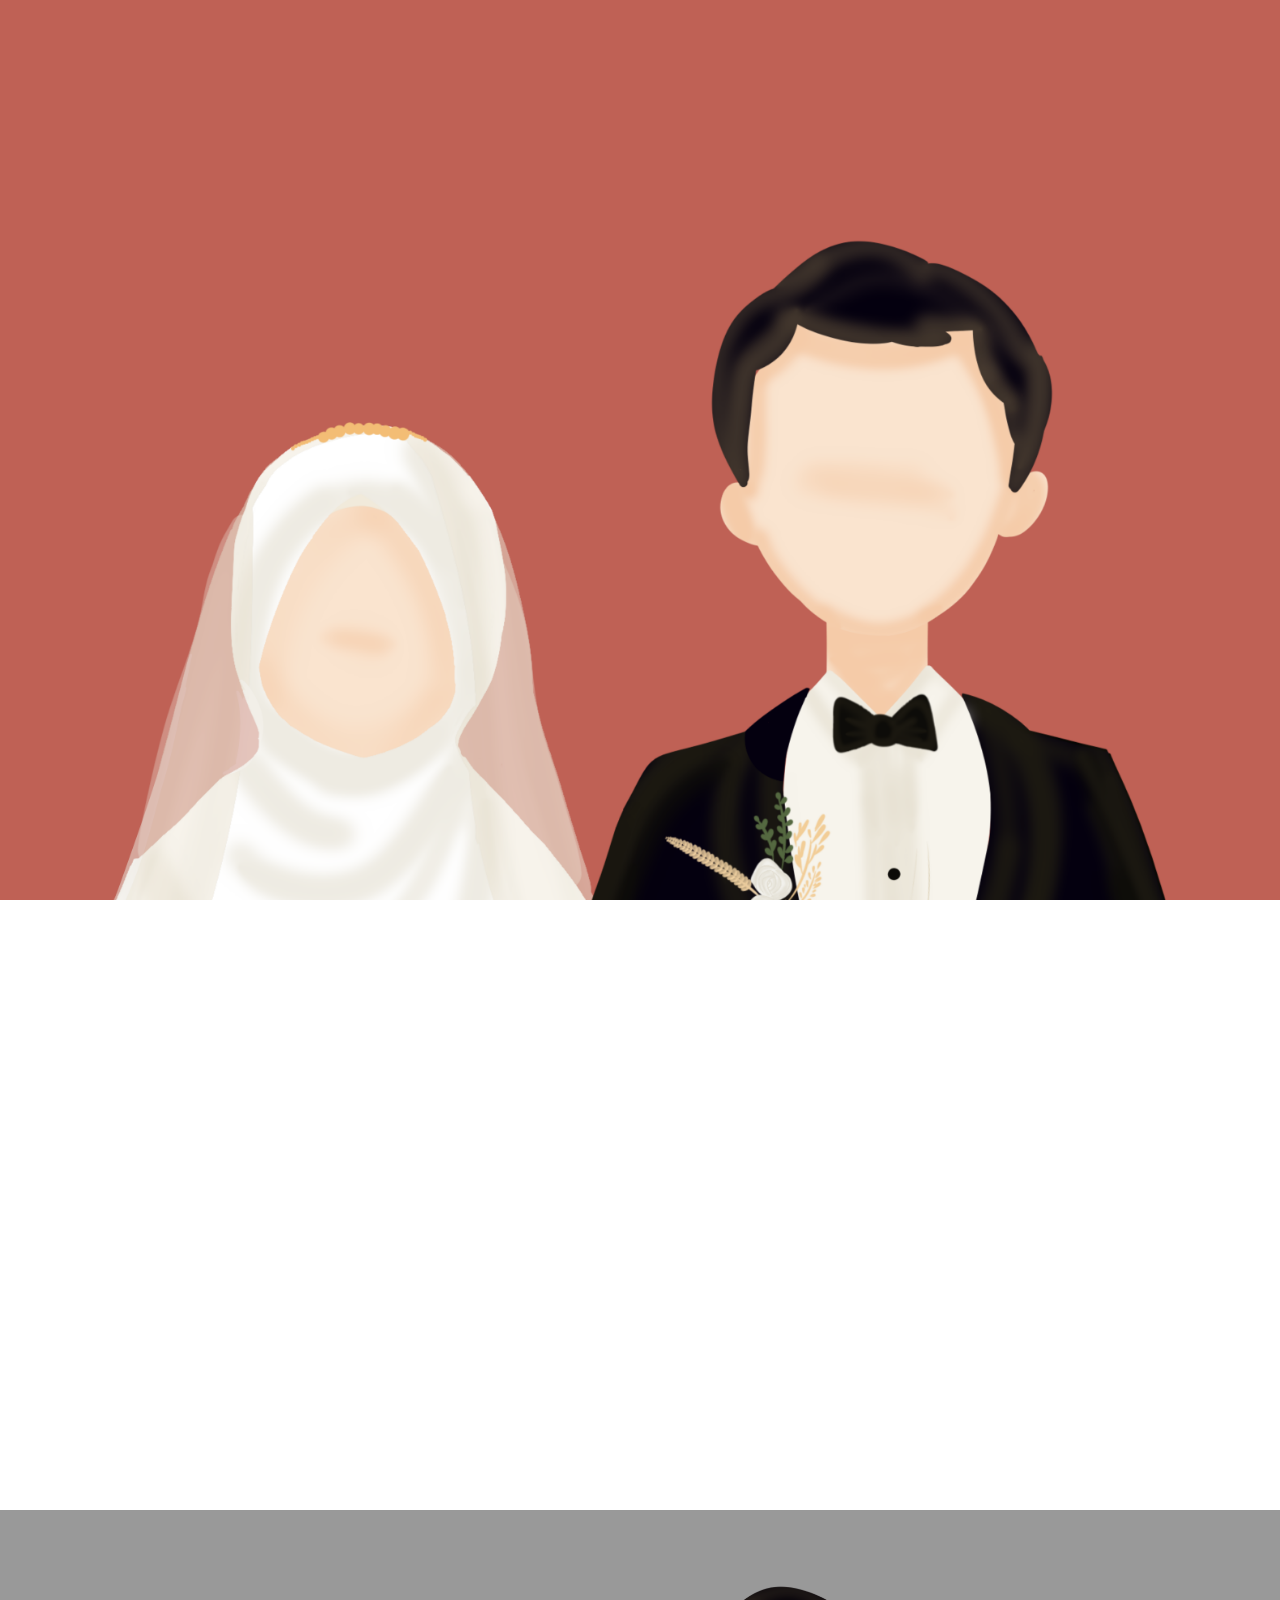
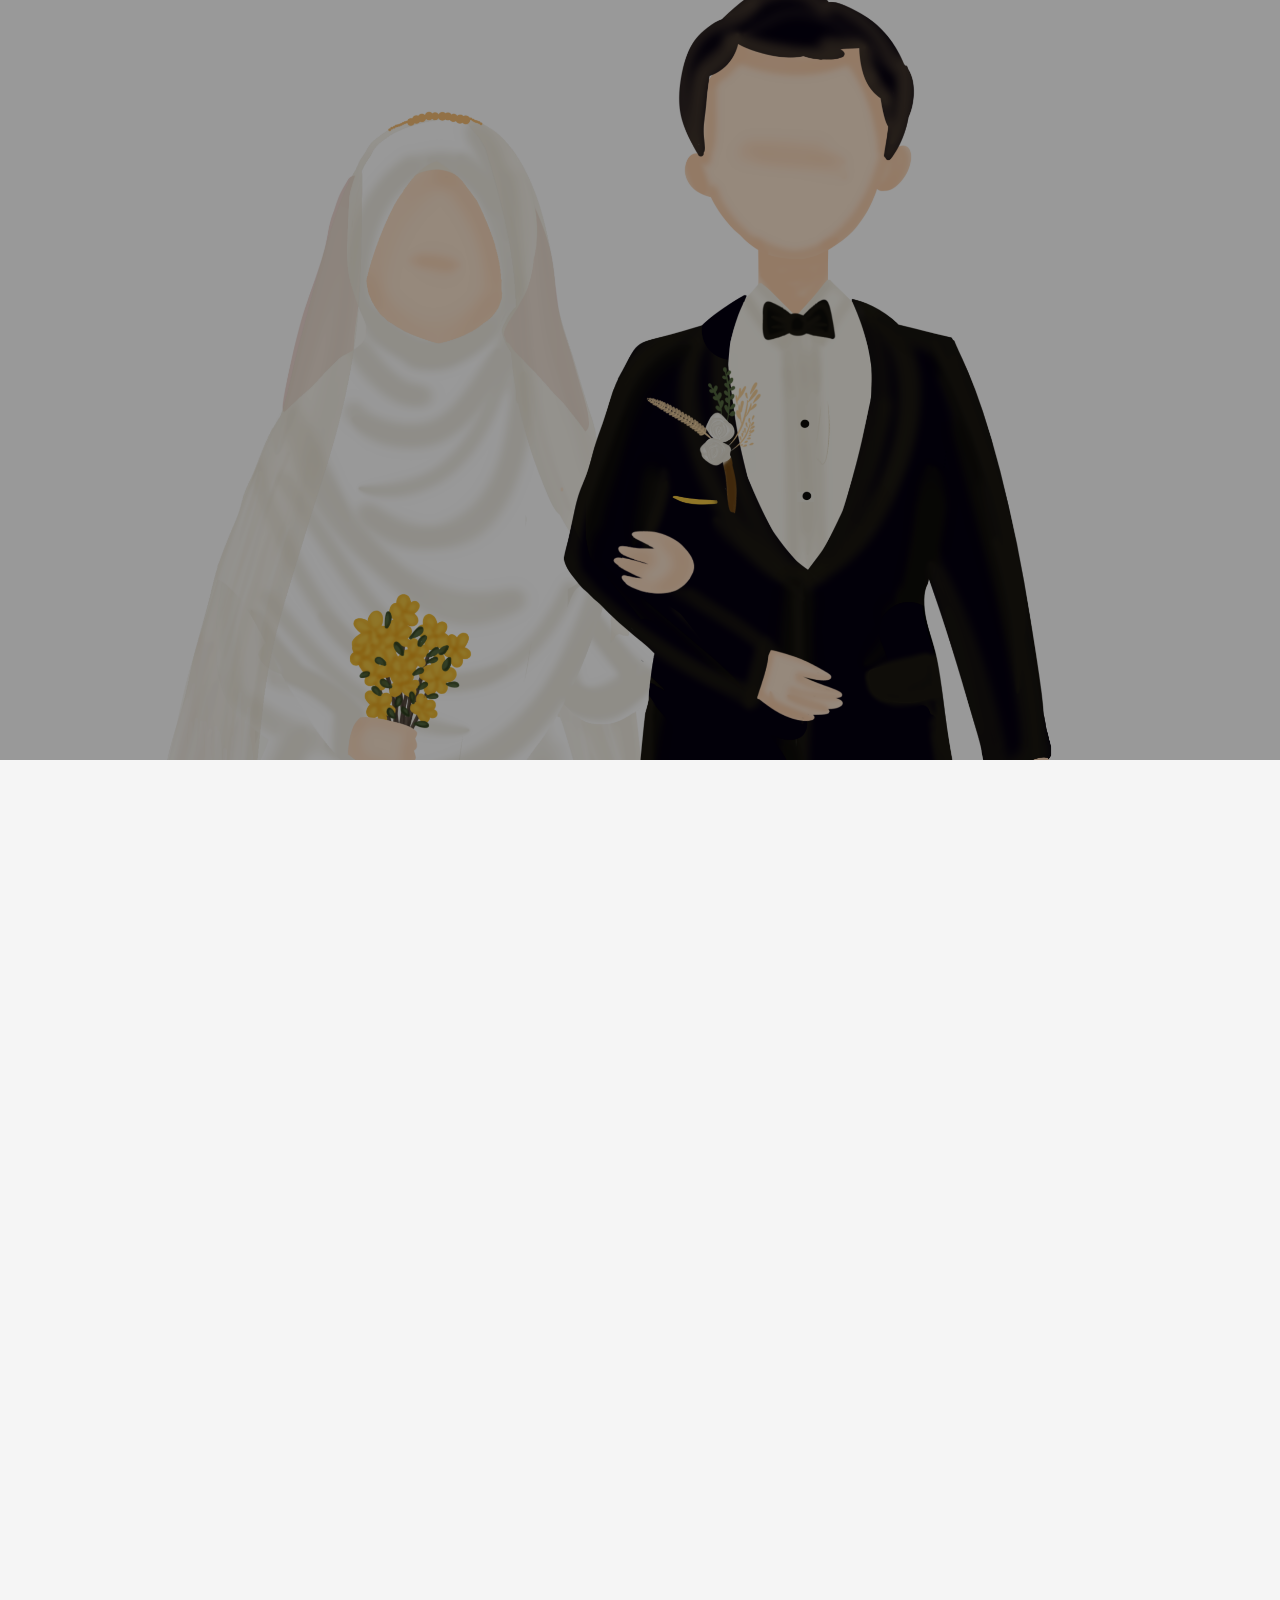
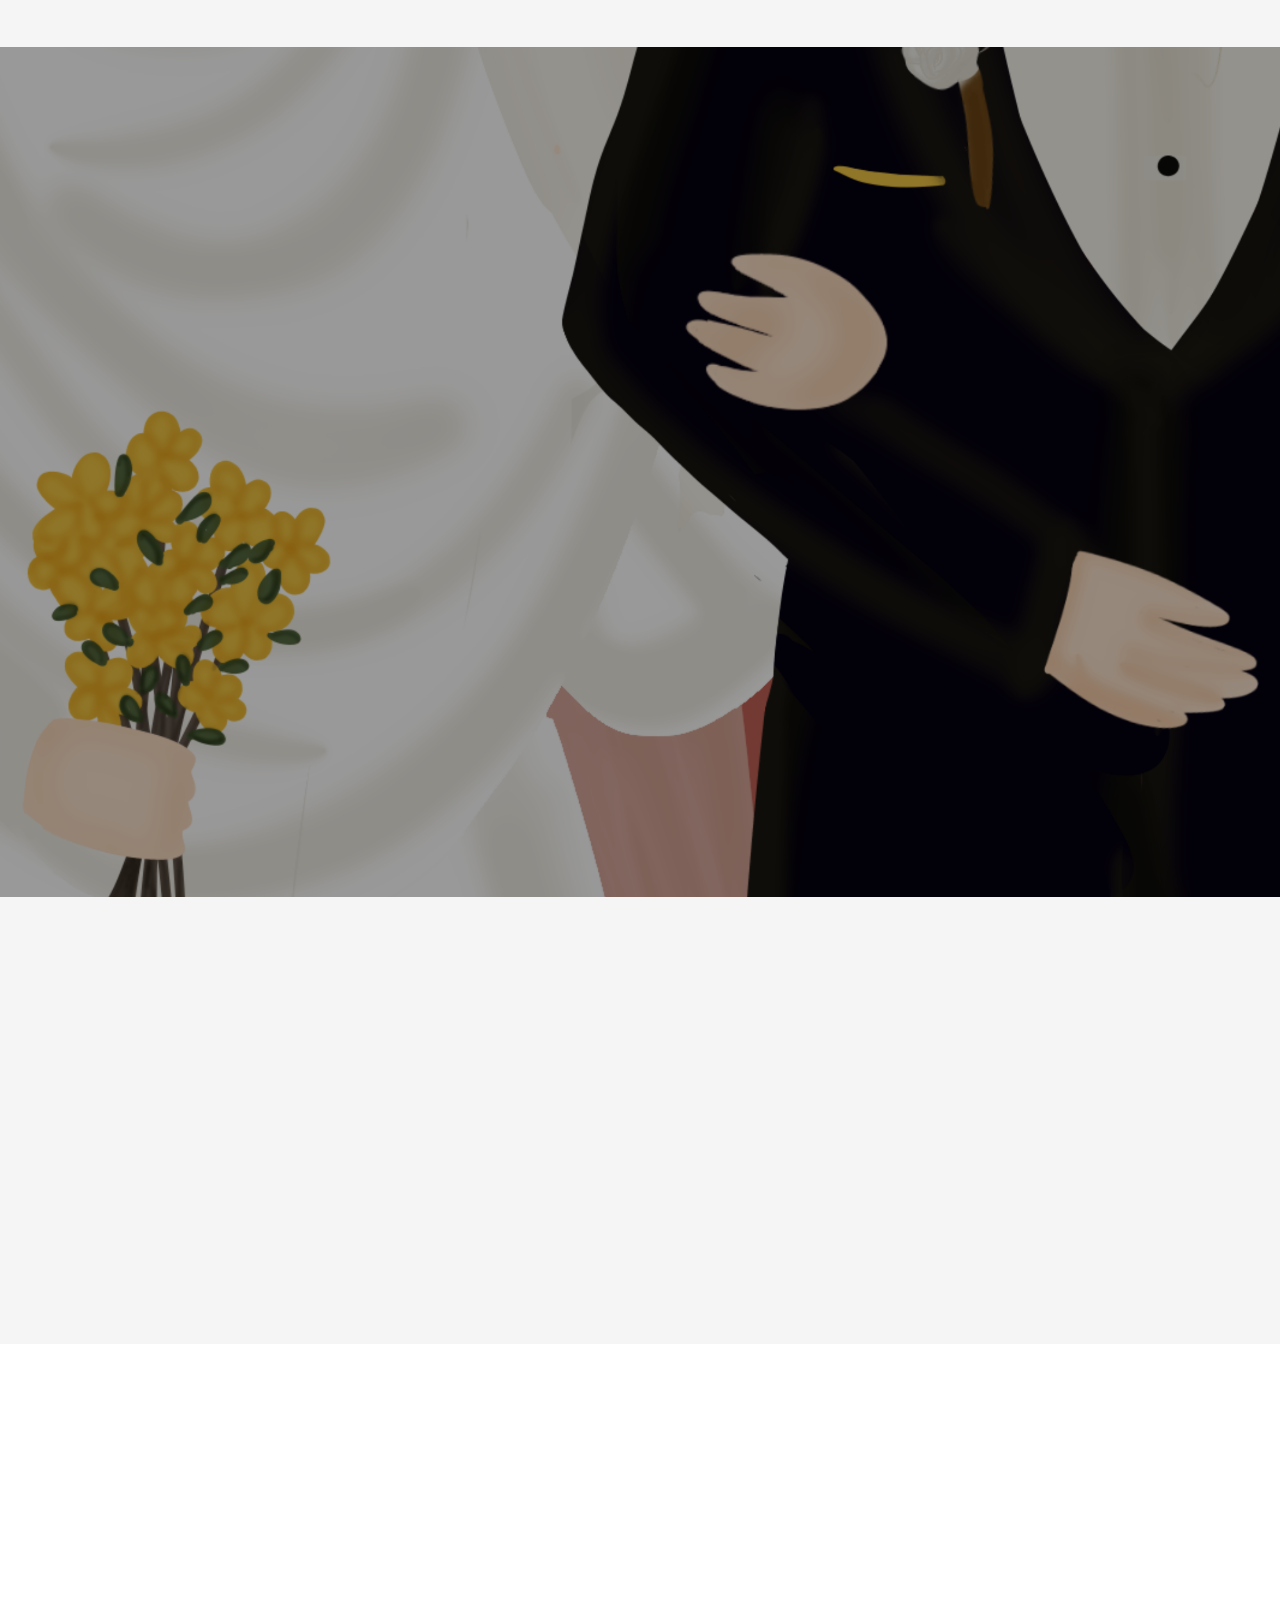
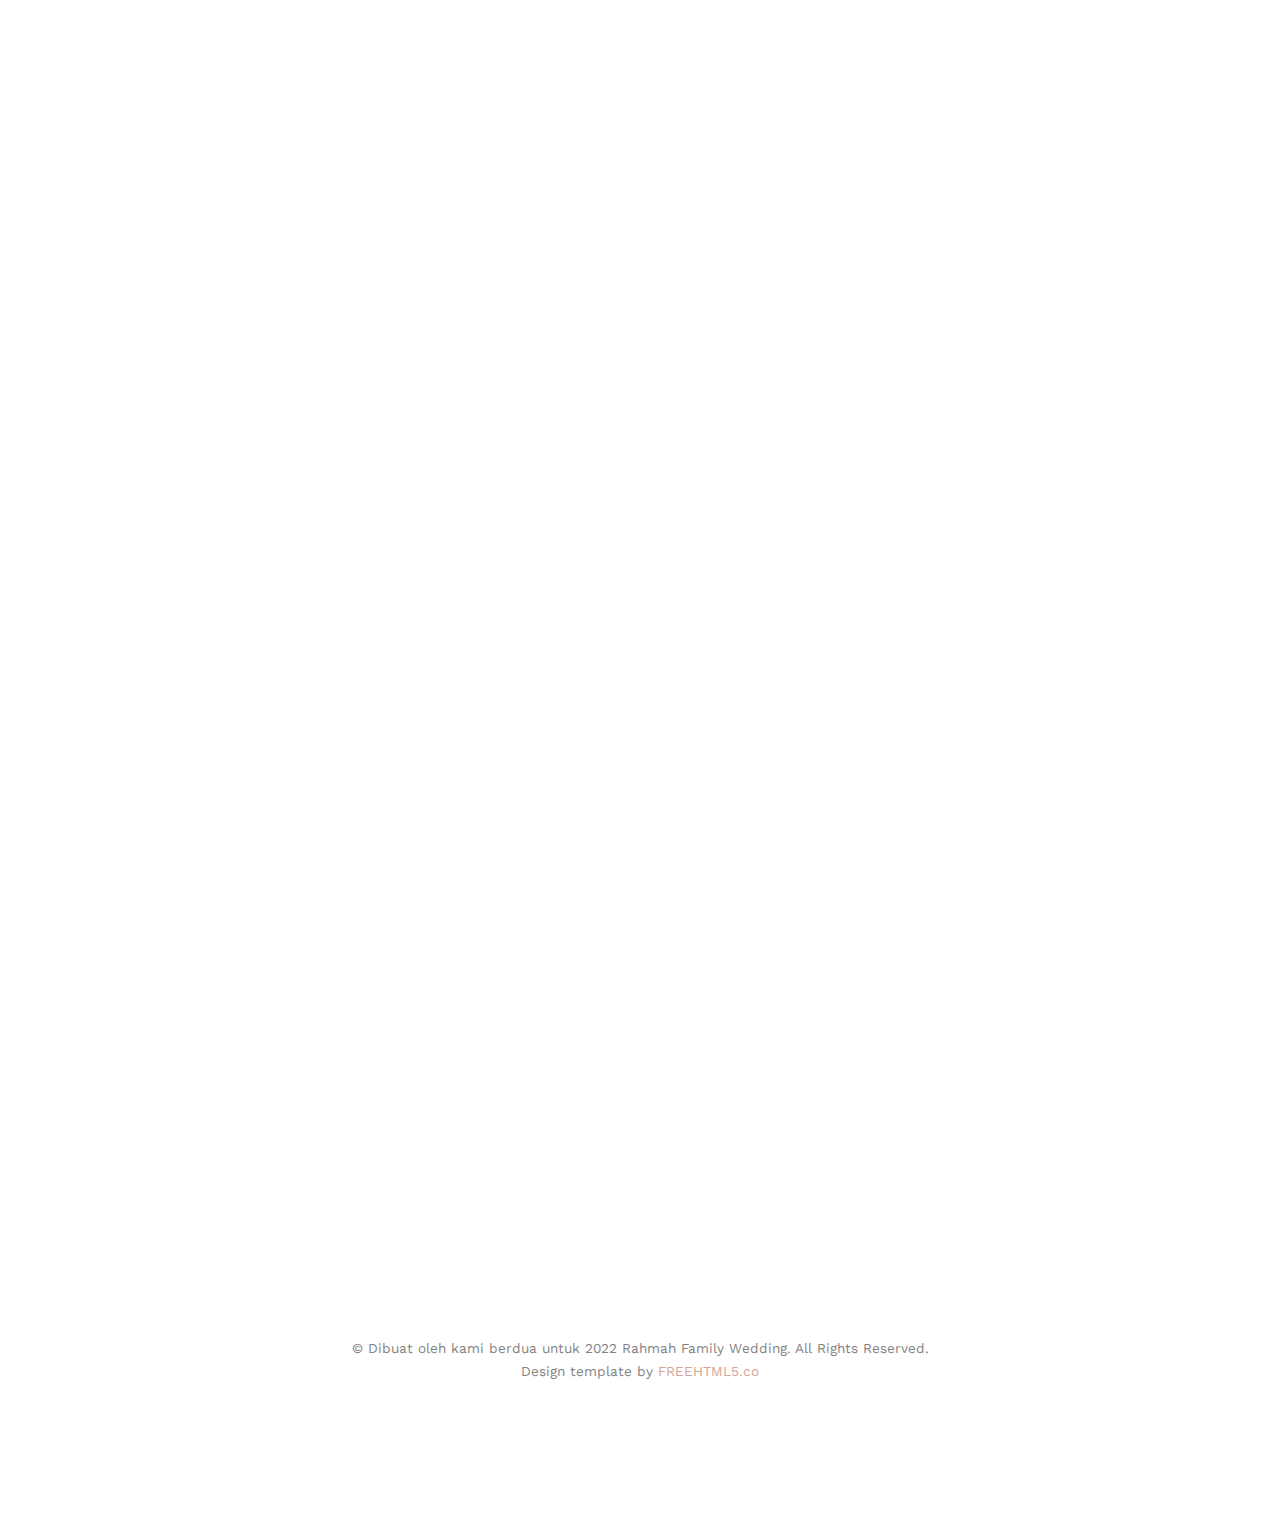
==== index.html @ 57aad795 "kreasi atika" ====
<!DOCTYPE html>
<!--[if lt IE 7]>      <html class="no-js lt-ie9 lt-ie8 lt-ie7"> <![endif]-->
<!--[if IE 7]>         <html class="no-js lt-ie9 lt-ie8"> <![endif]-->
<!--[if IE 8]>         <html class="no-js lt-ie9"> <![endif]-->
<!--[if gt IE 8]><!--> <html class="no-js"> <!--<![endif]-->
	<head>
		<meta charset="utf-8">
		<meta http-equiv="X-UA-Compatible" content="IE=edge">
		<title>The Rahmah Wedding - Atika 💖 Yoga</title>
		<meta name="viewport" content="width=device-width, initial-scale=1">
		<meta name="description" content="The wedding of Atika Rahmawati Yuliantoputri and Rakhmatullah Yoga Sutrisna" />
		<meta name="keywords" content="atikaryp, rakhmatullahyoga, rahmahfamily, wedding" />
		<meta name="author" content="rakhmatullahyoga" />

		<!-- 
		//////////////////////////////////////////////////////

		FREE HTML5 TEMPLATE 
		DESIGNED & DEVELOPED by FREEHTML5.CO
			
		Website: 		http://freehtml5.co/
		Email: 			info@freehtml5.co
		Twitter: 		http://twitter.com/fh5co
		Facebook: 		https://www.facebook.com/fh5co

		//////////////////////////////////////////////////////
		-->

			<!-- Facebook and Twitter integration -->
		<meta property="og:title" content=""/>
		<meta property="og:image" content=""/>
		<meta property="og:url" content=""/>
		<meta property="og:site_name" content=""/>
		<meta property="og:description" content=""/>
		<meta name="twitter:title" content="" />
		<meta name="twitter:image" content="" />
		<meta name="twitter:url" content="" />
		<meta name="twitter:card" content="" />

		<link href='https://fonts.googleapis.com/css?family=Work+Sans:400,300,600,400italic,700' rel='stylesheet' type='text/css'>
		<link href="https://fonts.googleapis.com/css?family=Source+Serif+Pro:ital,wght@1,300&display=swap" rel="stylesheet">
		
		<!-- Animate.css -->
		<link rel="stylesheet" href="css/animate.css">
		<!-- Icomoon Icon Fonts-->
		<link rel="stylesheet" href="css/icomoon.css">
		<!-- Bootstrap  -->
		<link rel="stylesheet" href="css/bootstrap.css">

		<!-- Magnific Popup -->
		<link rel="stylesheet" href="css/magnific-popup.css">

		<!-- Owl Carousel  -->
		<link rel="stylesheet" href="css/owl.carousel.min.css">
		<link rel="stylesheet" href="css/owl.theme.default.min.css">

		<!-- Theme style  -->
		<link rel="stylesheet" href="css/style.css">

		<!-- Modernizr JS -->
		<script src="js/modernizr-2.6.2.min.js"></script>
		<!-- FOR IE9 below -->
		<!--[if lt IE 9]>
		<script src="js/respond.min.js"></script>
		<![endif]-->

	</head>
	<body>
		
		<div class="fh5co-loader"></div>
		
		<div id="page">

		<header id="fh5co-header" class="fh5co-cover" role="banner" style="background-image:url(images/img_couple_circle.png);" data-stellar-background-ratio="0.5">
			<!--<div class="overlay"></div>-->
			<div class="container">
				<div class="row">
					<div class="col-md-8 col-md-offset-2 text-center">
						<div class="display-t">
							<div class="display-tc animate-box" data-animate-effect="fadeIn">
								<h1>Atika &amp; Yoga</h1>
								<div id="countdown" class="simply-countdown simply-countdown-one">
									<h2>Rahmah Family Wedding</h2>
									<p><a href="https://calendar.google.com/event?action=TEMPLATE&tmeid=MnFpZWdlN2E2cnZwaTBjc29tNWFkZ2JjbTggZzU3dnY3a2lxNWN0ZzlpYjF2cjluY2l0MGNAZw&tmsrc=g57vv7kiq5ctg9ib1vr9ncit0c%40group.calendar.google.com" class="btn btn-default btn-sm" target="_blank">Simpan tanggalnya</a></p>
								</div>
								<div id="livestream" class="row animate-box" style="display: none;">
									<!--<h2>Rahmah Family Wedding</h2>-->
									<div class="video-container">
										<iframe src="https://www.youtube.com/embed/JjFeJ608VKc" style="border:0" frameborder="0" allow="accelerometer; autoplay; clipboard-write; encrypted-media; gyroscope; picture-in-picture" allowfullscreen></iframe>
									</div>
								</div>
							</div>
						</div>
					</div>
				</div>
			</div>
		</header>

		<div id="fh5co-couple">
			<div class="container">
				<div class="row">
					<div class="col-md-8 col-md-offset-2 text-center fh5co-heading animate-box">
						<h2>Hi, Assalamualaikum!</h2>
						<h3>28 Mei 2022, Bandung, Indonesia</h3>
						<p>Kami mengundangmu untuk ikut mendoakan dan merayakan pernikahan kami</p>
					</div>
				</div>
				<div class="couple-wrap animate-box">
					<div class="couple-half">
						<div class="bride">
							<img src="images/img_bride_white_edit.png" alt="groom" class="img-responsive">
						</div>
						<div class="desc-bride">
							<h3><b>Atika</b> Rahmawati Yuliantoputri</h3>
							<p>Putri pertama dari Bapak Ujang Krisno Yulianto & Ibu Ayu Wigati Mustikasari</p>
						</div>
					</div>
					<p class="heart text-center"><i class="icon-heart2"></i></p>
					<div class="couple-half">
						<div class="groom">
							<img src="images/img_groom_white_edit3.png" alt="groom" class="img-responsive">
						</div>
						<div class="desc-groom">
							<h3>Rakhmatullah <b>Yoga</b> Sutrisna</h3>
							<p>Putra pertama dari Bapak Burhanuddin Iman Sutrisno & (Almh.) Ibu Trisnowati</p>
						</div>
					</div>
				</div>
			</div>
		</div>

		<div id="fh5co-event" class="fh5co-bg" style="background-image:url(images/img_couple_white_edit.png);">
			<div class="overlay"></div>
			<div class="container">
				<div class="row">
					<div class="col-md-8 col-md-offset-2 text-center fh5co-heading animate-box">
						<span></span>
						<h2>Rangkaian Acara Pernikahan</h2>
					</div>
				</div>
				<div class="row">
					<div class="display-t">
						<div class="display-tc">
							<div class="col-md-10 col-md-offset-1">
								<div class="col-md-6 col-sm-6 text-center">
									<div class="event-wrap animate-box">
										<h3>Akad Nikah</h3>
										<div class="event-col">
											<i class="icon-clock"></i>
											<span>07.00 - 09.00</span>
											<!--<span>09.00</span>-->
										</div>
										<div class="event-col">
											<i class="icon-calendar"></i>
											<span>Sabtu, 28 Mei 2022</span>
											<!--<span>November, 2016</span>-->
										</div>
									</div>
								</div>
								<div class="col-md-6 col-sm-6 text-center">
									<div class="event-wrap animate-box">
										<h3>Resepsi</h3>
										<div class="event-col">
											<i class="icon-clock"></i>
											<span>Sesi I:</span> 
											<span>10.30 - 12.00</span>
											<span>Tamu dari mempelai</span>
										</div>
										<div class="event-col">
											<i class="icon-clock"></i>
											<span>Sesi II:</span> 
											<span>12:00 - 13.30</span>
											<span>Tamu dari orang tua mempelai</span>
										</div>
									</div>
								</div>
							</div>
						</div>
					</div>
				</div>
			</div>
		</div>

		<div id="fh5co-venue" class="fh5co-section-gray">
			<div class="overlay"></div>
			<div class="container">
				<div class="row animate-box">
					<div class="col-md-8 col-md-offset-2 text-center fh5co-heading">
						<h2>Lokasi Acara Pernikahan</h2>
					</div>
				</div>
				<div class="row animate-box">
					<div class="col-md-10 col-md-offset-1">
						<!--Google map-->
						<div id="map-container-google-1" class="z-depth-1-half map-container" style="height: 500px">
							<iframe src="https://www.google.com/maps/embed?pb=!1m18!1m12!1m3!1d3960.6007679933327!2d107.6049008153573!3d-6.93822486984784!2m3!1f0!2f0!3f0!3m2!1i1024!2i768!4f13.1!3m3!1m2!1s0x2e68e90728b0f979%3A0xc685a226b5a85238!2sINTIvenue%20Wedding%20Bandung!5e0!3m2!1sen!2sid!4v1644665203515!5m2!1sen!2sid" frameborder="0" style="border:0" allowfullscreen></iframe>
						</div>
						<!--Google Maps-->
					</div>
				</div>
			</div>
		</div>

		<div id="fh5co-confirm" class="fh5co-bg" style="background-image:url(images/img_couple_color_square_edit2.png);">
			<div class="overlay"></div>
			<div class="container" id="formContainer">
				<div class="row animate-box">
					<div class="col-md-8 col-md-offset-2 text-center fh5co-heading">
						<h2>Daftar Hadir</h2>
						<p>Mohon mengisi form kehadiran ini untuk membantu kami melakukan pendataan</p>
					</div>
				</div>
				<div class="row animate-box">
					<div class="col-md-10 col-md-offset-1">
						<form action="https://script.google.com/macros/s/AKfycbwk_sGqSLZJem_CExPyUI_4LSpCM4FgbHNd1uBpt2esRhAZUwJ5meaYLECYBmg61mQoqQ/exec" method="post" class="form-inline" id="rsvp">
							<div class="form-group">
								<label for="name" class="sr-only">Nama</label>
								<input name="name" class="form-control" id="name" placeholder="Name" maxlength="25" required>
							</div>
							<div class="form-group">
								<label for="email" class="sr-only">Alamat Email</label>
								<input name="email" class="form-control" id="email" placeholder="Email" required>
							</div>
							<div class="form-group">
								<select class="form-control" name="referrer" id="referrer" placeholder="Relation" required>
									<option disabled selected value>Undangan dari..</option>
									<option style=color:black; value="Atika">Pihak Atika</option>
									<option style=color:black; value="Yoga">Pihak Yoga</option>
								</select>
							</div>
							<div class="form-group">
								<label for="testimony" class="sr-only">Doa & Harapan</label>
								<textarea rows="5" name="testimony" class="form-control" id="testimony" placeholder="Testimony" style="resize: none;"></textarea>
							</div>
							<div class="form-group">
								<select class="form-control" name="attending" id="attending" placeholder="Apakah akan hadir?" required>
									<option disabled selected value>Apakah akan hadir?</option>
									<option style=color:black; value="Yes">Ya</option>
									<option style=color:black; value="No">Tidak</option>
								</select>
							</div>
							<div>
								<button type="submit" class="btn btn-default btn-block">Submit</button>
							</div>
						</form>
					</div>
				</div>
			</div>
			<div class="container" id="responseContainer" style="display: none;">
				<div class="row animate-box">
					<div class="col-md-8 col-md-offset-2 text-center fh5co-heading">
						<h2>Terima kasih telah mengisi :)</h2>
						<p>Salam hangat dari kami.</p>
					</div>
				</div>
			</div>
		</div>

		<div id="fh5co-testimonial" style="display: none;">
			<div class="container">
				<div class="row">
					<div class="row animate-box">
						<div class="col-md-8 col-md-offset-2 text-center fh5co-heading">
							<span>Doa Terbaik</span>
							<h2>Doa dari keluarga dan kerabat kami</h2>
						</div>
					</div>
					<div class="row">
						<div class="col-md-12 animate-box">
							<div class="wrap-testimony">
								<div class="owl-carousel-fullwidth" id="owl-testimony">
								</div>
							</div>
						</div>
					</div>
				</div>
			</div>
		</div>

		<div id="fh5co-gallery" class="fh5co-section-gray">
			<div class="container">
				<div class="row">
					<div class="col-md-8 col-md-offset-2 text-center fh5co-heading animate-box">
						<h2>Wishlist Kami</h2>
						<p>Kami sangat bahagia dan berterima kasih untuk menerima hadiah :)</p>
						<button class="btn btn-default btn-block collapsible">Lihat Wishlist</button>
						<div class="collapsible-content">
							<div class="row row-bottom-padded-md">
								<div class="col-md-12">
									<ul id="fh5co-gallery-list">
										<li class="one-third animate-box" data-animate-effect="fadeIn" style="background-image: url(images/qrcode-sample.png); "> 
											<a href="images/qrcode-sample.png" target="_blank">
												<div class="case-studies-summary">
													<span style=color:white>QR CODE REK BCA - ATIKA</span>
												</div>
											</a>
										</li>
										<li class="one-third animate-box" data-animate-effect="fadeIn" style="background-image: url(images/qrcode-sample.png); "> 
											<a href="images/qrcode-sample.png" target="_blank">
												<div class="case-studies-summary">
													<span style=color:white>QR CODE REK CIMB - YOGA</span>
												</div>
											</a>
										</li>
										<li class="one-third animate-box" data-animate-effect="fadeIn" style="background-image: url(images/wedding-gift.png); "> 
											<a href="myregistry.com" target="_blank">
												<div class="case-studies-summary">
													<span style=color:white>Wishlist Hadiah Pernikahan dari Atika & Yoga</span>
												</div>
											</a>
										</li>
									</ul>		
								</div>
							</div>
						</div>
					</div>
				</div>
			</div>
		</div>

		<div id="fh5co-couple-story">
			<div class="container">
				<div class="row">
					<div class="col-md-8 col-md-offset-2 text-center fh5co-heading animate-box">
						<span></span>
						<h2>Cerita Kami</h2>
						<p>Cerita pertemuan kami hingga bisa sampai titik ini.</p>
					</div>
				</div>
				<div class="row">
					<div class="col-md-12 col-md-offset-0">
						<ul class="timeline animate-box">
							<li class="animate-box">
								<div class="timeline-badge" style="background-image:url(images/labtekv.jpg);"></div>
								<div class="timeline-panel">
									<div class="timeline-heading">
										<h3 class="timeline-title">Pertama Kali Bertemu</h3>
										<span class="date">Suatu hari di tahun 2015</span>
									</div>
									<div class="timeline-body">
										<p>Atika & Yoga merupakan adik dan kakak tingkat di himpunan yang sama, yakni Himpunan Mahasiswa Informatika ITB. Atika adalah mahasiswi jurusan Sistem & Teknologi Informasi angkatan 2014 dan Yoga adalah mahasiswa Teknik Informatika angkatan 2012. Kami pertama kali bertemu di Laboratorium Dasar Labtek V ITB, dimana saat itu Yoga bertugas menjadi asisten praktikum dari mata kuliah yang diikuti oleh Atika.</p>
									</div>
								</div>
							</li>
							<li class="timeline-inverted animate-box">
								<div class="timeline-badge" style="background-image:url(images/family.jpg);"></div>
								<div class="timeline-panel">
									<div class="timeline-heading">
										<h3 class="timeline-title">Memutuskan Menjalin Hubungan Serius</h3>
										<span class="date">01 November 2021</span>
									</div>
									<div class="timeline-body">
										<p>Tidak banyak berinteraksi sejak masa kuliah, Atika dan Yoga mulai dekat di saat pandemi melalui media sosial, lebih tepatnya di penghujung tahun 2021. Tidak lama setelah itu, kami memutuskan untuk serius berproses mengenal satu sama lain.</p>
									</div>
								</div>
							</li>
							<li class="animate-box">
								<div class="timeline-badge" style="background-image:url(images/tunangan2.png);"></div>
								<div class="timeline-panel">
									<div class="timeline-heading">
										<h3 class="timeline-title">Tunangan</h3>
										<span class="date">11 Desember 2021</span>
									</div>
									<div class="timeline-body">
										<p>Menyesuaikan dengan kesiapan kami dan kesediaan keluarga, maka kami melangsungkan sesi tunangan pada tanggal 11 Desember 2021 di kediaman Atika di Bandung.</p>
									</div>
								</div>
							</li>
							</ul>
					</div>
				</div>
			</div>
		</div>

		<!--<div id="fh5co-confirm" class="fh5co-section-gray">
			<div class="overlay"></div>
			<div class="container">
				<div class="row animate-box">
					<div class="col-md-8 col-md-offset-2 text-center fh5co-heading">
						<h2>Disclaimer Covid-19</h2>
						<p>Please Fill-up the form to notify you that you're attending. Thanks.</p>
					</div>
				</div>
			</div>
		</div>-->

		<footer id="fh5co-footer" role="contentinfo">
			<div class="container">
				<div class="row copyright">
					<div class="col-md-12 text-center">
						<p>
							<small class="block">&copy; Dibuat oleh kami berdua untuk 2022 Rahmah Family Wedding. All Rights Reserved.</small> 
							<small class="block">Design template by <a href="http://freehtml5.co/" target="_blank">FREEHTML5.co</a></small>
						</p>
					</div>
				</div>
			</div>
		</footer>
		</div>

		<div class="gototop js-top">
			<a href="#" class="js-gotop"><i class="icon-arrow-up"></i></a>
		</div>
		
		<!-- jQuery -->
		<script src="js/jquery.min.js"></script>
		<!-- jQuery Easing -->
		<script src="js/jquery.easing.1.3.js"></script>
		<!-- Bootstrap -->
		<script src="js/bootstrap.min.js"></script>
		<!-- Waypoints -->
		<script src="js/jquery.waypoints.min.js"></script>
		<!-- Carousel -->
		<script src="js/owl.carousel.min.js"></script>
		<!-- countTo -->
		<script src="js/jquery.countTo.js"></script>

		<!-- Stellar -->
		<script src="js/jquery.stellar.min.js"></script>
		<!-- Magnific Popup -->
		<script src="js/jquery.magnific-popup.min.js"></script>
		<script src="js/magnific-popup-options.js"></script>

		<!-- // <script src="https://cdnjs.cloudflare.com/ajax/libs/prism/0.0.1/prism.min.js"></script> -->
		<script src="js/simplyCountdown.js"></script>
		<!-- Main -->
		<script src="js/main.js"></script>
	</body>
</html>
---- css/icomoon.css ----
@font-face {
  font-family: 'icomoon';
  src:  url('../fonts/icomoon/icomoon.eot?6iuir');
  src:  url('../fonts/icomoon/icomoon.eot?6iuir#iefix') format('embedded-opentype'),
    url('../fonts/icomoon/icomoon.ttf?6iuir') format('truetype'),
    url('../fonts/icomoon/icomoon.woff?6iuir') format('woff'),
    url('../fonts/icomoon/icomoon.svg?6iuir#icomoon') format('svg');
  font-weight: normal;
  font-style: normal;
}

[class^="icon-"], [class*=" icon-"] {
  /* use !important to prevent issues with browser extensions that change fonts */
  font-family: 'icomoon' !important;
  speak: none;
  font-style: normal;
  font-weight: normal;
  font-variant: normal;
  text-transform: none;
  line-height: 1;

  /* Better Font Rendering =========== */
  -webkit-font-smoothing: antialiased;
  -moz-osx-font-smoothing: grayscale;
}

.icon-eye:before {
  content: "\e000";
}
.icon-paper-clip:before {
  content: "\e001";
}
.icon-mail:before {
  content: "\e002";
}
.icon-toggle:before {
  content: "\e003";
}
.icon-layout:before {
  content: "\e004";
}
.icon-link:before {
  content: "\e005";
}
.icon-bell:before {
  content: "\e006";
}
.icon-lock:before {
  content: "\e007";
}
.icon-unlock:before {
  content: "\e008";
}
.icon-ribbon:before {
  content: "\e009";
}
.icon-image:before {
  content: "\e010";
}
.icon-signal:before {
  content: "\e011";
}
.icon-target:before {
  content: "\e012";
}
.icon-clipboard:before {
  content: "\e013";
}
.icon-clock:before {
  content: "\e014";
}
.icon-watch:before {
  content: "\e015";
}
.icon-air-play:before {
  content: "\e016";
}
.icon-camera:before {
  content: "\e017";
}
.icon-video:before {
  content: "\e018";
}
.icon-disc:before {
  content: "\e019";
}
.icon-printer:before {
  content: "\e020";
}
.icon-monitor:before {
  content: "\e021";
}
.icon-server:before {
  content: "\e022";
}
.icon-cog:before {
  content: "\e023";
}
.icon-heart:before {
  content: "\e024";
}
.icon-paragraph:before {
  content: "\e025";
}
.icon-align-justify:before {
  content: "\e026";
}
.icon-align-left:before {
  content: "\e027";
}
.icon-align-center:before {
  content: "\e028";
}
.icon-align-right:before {
  content: "\e029";
}
.icon-book:before {
  content: "\e030";
}
.icon-layers:before {
  content: "\e031";
}
.icon-stack:before {
  content: "\e032";
}
.icon-stack-2:before {
  content: "\e033";
}
.icon-paper:before {
  content: "\e034";
}
.icon-paper-stack:before {
  content: "\e035";
}
.icon-search:before {
  content: "\e036";
}
.icon-zoom-in:before {
  content: "\e037";
}
.icon-zoom-out:before {
  content: "\e038";
}
.icon-reply:before {
  content: "\e039";
}
.icon-circle-plus:before {
  content: "\e040";
}
.icon-circle-minus:before {
  content: "\e041";
}
.icon-circle-check:before {
  content: "\e042";
}
.icon-circle-cross:before {
  content: "\e043";
}
.icon-square-plus:before {
  content: "\e044";
}
.icon-square-minus:before {
  content: "\e045";
}
.icon-square-check:before {
  content: "\e046";
}
.icon-square-cross:before {
  content: "\e047";
}
.icon-microphone:before {
  content: "\e048";
}
.icon-record:before {
  content: "\e049";
}
.icon-skip-back:before {
  content: "\e050";
}
.icon-rewind:before {
  content: "\e051";
}
.icon-play:before {
  content: "\e052";
}
.icon-pause:before {
  content: "\e053";
}
.icon-stop:before {
  content: "\e054";
}
.icon-fast-forward:before {
  content: "\e055";
}
.icon-skip-forward:before {
  content: "\e056";
}
.icon-shuffle:before {
  content: "\e057";
}
.icon-repeat:before {
  content: "\e058";
}
.icon-folder:before {
  content: "\e059";
}
.icon-umbrella:before {
  content: "\e060";
}
.icon-moon:before {
  content: "\e061";
}
.icon-thermometer:before {
  content: "\e062";
}
.icon-drop:before {
  content: "\e063";
}
.icon-sun:before {
  content: "\e064";
}
.icon-cloud:before {
  content: "\e065";
}
.icon-cloud-upload:before {
  content: "\e066";
}
.icon-cloud-download:before {
  content: "\e067";
}
.icon-upload:before {
  content: "\e068";
}
.icon-download:before {
  content: "\e069";
}
.icon-location:before {
  content: "\e070";
}
.icon-location-2:before {
  content: "\e071";
}
.icon-map:before {
  content: "\e072";
}
.icon-battery:before {
  content: "\e073";
}
.icon-head:before {
  content: "\e074";
}
.icon-briefcase:before {
  content: "\e075";
}
.icon-speech-bubble:before {
  content: "\e076";
}
.icon-anchor:before {
  content: "\e077";
}
.icon-globe:before {
  content: "\e078";
}
.icon-box:before {
  content: "\e079";
}
.icon-reload:before {
  content: "\e080";
}
.icon-share:before {
  content: "\e081";
}
.icon-marquee:before {
  content: "\e082";
}
.icon-marquee-plus:before {
  content: "\e083";
}
.icon-marquee-minus:before {
  content: "\e084";
}
.icon-tag:before {
  content: "\e085";
}
.icon-power:before {
  content: "\e086";
}
.icon-command:before {
  content: "\e087";
}
.icon-alt:before {
  content: "\e088";
}
.icon-esc:before {
  content: "\e089";
}
.icon-bar-graph:before {
  content: "\e090";
}
.icon-bar-graph-2:before {
  content: "\e091";
}
.icon-pie-graph:before {
  content: "\e092";
}
.icon-star:before {
  content: "\e093";
}
.icon-arrow-left:before {
  content: "\e094";
}
.icon-arrow-right:before {
  content: "\e095";
}
.icon-arrow-up:before {
  content: "\e096";
}
.icon-arrow-down:before {
  content: "\e097";
}
.icon-volume:before {
  content: "\e098";
}
.icon-mute:before {
  content: "\e099";
}
.icon-content-right:before {
  content: "\e100";
}
.icon-content-left:before {
  content: "\e101";
}
.icon-grid:before {
  content: "\e102";
}
.icon-grid-2:before {
  content: "\e103";
}
.icon-columns:before {
  content: "\e104";
}
.icon-loader:before {
  content: "\e105";
}
.icon-bag:before {
  content: "\e106";
}
.icon-ban:before {
  content: "\e107";
}
.icon-flag:before {
  content: "\e108";
}
.icon-trash:before {
  content: "\e109";
}
.icon-expand:before {
  content: "\e110";
}
.icon-contract:before {
  content: "\e111";
}
.icon-maximize:before {
  content: "\e112";
}
.icon-minimize:before {
  content: "\e113";
}
.icon-plus:before {
  content: "\e114";
}
.icon-minus:before {
  content: "\e115";
}
.icon-check:before {
  content: "\e116";
}
.icon-cross:before {
  content: "\e117";
}
.icon-move:before {
  content: "\e118";
}
.icon-delete:before {
  content: "\e119";
}
.icon-menu:before {
  content: "\e120";
}
.icon-archive:before {
  content: "\e121";
}
.icon-inbox:before {
  content: "\e122";
}
.icon-outbox:before {
  content: "\e123";
}
.icon-file:before {
  content: "\e124";
}
.icon-file-add:before {
  content: "\e125";
}
.icon-file-subtract:before {
  content: "\e126";
}
.icon-help:before {
  content: "\e127";
}
.icon-open:before {
  content: "\e128";
}
.icon-ellipsis:before {
  content: "\e129";
}
.icon-add-to-list:before {
  content: "\e900";
}
.icon-classic-computer:before {
  content: "\e901";
}
.icon-controller-fast-backward:before {
  content: "\e902";
}
.icon-creative-commons-attribution:before {
  content: "\e903";
}
.icon-creative-commons-noderivs:before {
  content: "\e904";
}
.icon-creative-commons-noncommercial-eu:before {
  content: "\e905";
}
.icon-creative-commons-noncommercial-us:before {
  content: "\e906";
}
.icon-creative-commons-public-domain:before {
  content: "\e907";
}
.icon-creative-commons-remix:before {
  content: "\e908";
}
.icon-creative-commons-share:before {
  content: "\e909";
}
.icon-creative-commons-sharealike:before {
  content: "\e90a";
}
.icon-creative-commons:before {
  content: "\e90b";
}
.icon-document-landscape:before {
  content: "\e90c";
}
.icon-remove-user:before {
  content: "\e90d";
}
.icon-warning:before {
  content: "\e90e";
}
.icon-arrow-bold-down:before {
  content: "\e90f";
}
.icon-arrow-bold-left:before {
  content: "\e910";
}
.icon-arrow-bold-right:before {
  content: "\e911";
}
.icon-arrow-bold-up:before {
  content: "\e912";
}
.icon-arrow-down2:before {
  content: "\e913";
}
.icon-arrow-left2:before {
  content: "\e914";
}
.icon-arrow-long-down:before {
  content: "\e915";
}
.icon-arrow-long-left:before {
  content: "\e916";
}
.icon-arrow-long-right:before {
  content: "\e917";
}
.icon-arrow-long-up:before {
  content: "\e918";
}
.icon-arrow-right2:before {
  content: "\e919";
}
.icon-arrow-up2:before {
  content: "\e91a";
}
.icon-arrow-with-circle-down:before {
  content: "\e91b";
}
.icon-arrow-with-circle-left:before {
  content: "\e91c";
}
.icon-arrow-with-circle-right:before {
  content: "\e91d";
}
.icon-arrow-with-circle-up:before {
  content: "\e91e";
}
.icon-bookmark:before {
  content: "\e91f";
}
.icon-bookmarks:before {
  content: "\e920";
}
.icon-chevron-down:before {
  content: "\e921";
}
.icon-chevron-left:before {
  content: "\e922";
}
.icon-chevron-right:before {
  content: "\e923";
}
.icon-chevron-small-down:before {
  content: "\e924";
}
.icon-chevron-small-left:before {
  content: "\e925";
}
.icon-chevron-small-right:before {
  content: "\e926";
}
.icon-chevron-small-up:before {
  content: "\e927";
}
.icon-chevron-thin-down:before {
  content: "\e928";
}
.icon-chevron-thin-left:before {
  content: "\e929";
}
.icon-chevron-thin-right:before {
  content: "\e92a";
}
.icon-chevron-thin-up:before {
  content: "\e92b";
}
.icon-chevron-up:before {
  content: "\e92c";
}
.icon-chevron-with-circle-down:before {
  content: "\e92d";
}
.icon-chevron-with-circle-left:before {
  content: "\e92e";
}
.icon-chevron-with-circle-right:before {
  content: "\e92f";
}
.icon-chevron-with-circle-up:before {
  content: "\e930";
}
.icon-cloud2:before {
  content: "\e931";
}
.icon-controller-fast-forward:before {
  content: "\e932";
}
.icon-controller-jump-to-start:before {
  content: "\e933";
}
.icon-controller-next:before {
  content: "\e934";
}
.icon-controller-paus:before {
  content: "\e935";
}
.icon-controller-play:before {
  content: "\e936";
}
.icon-controller-record:before {
  content: "\e937";
}
.icon-controller-stop:before {
  content: "\e938";
}
.icon-controller-volume:before {
  content: "\e939";
}
.icon-dot-single:before {
  content: "\e93a";
}
.icon-dots-three-horizontal:before {
  content: "\e93b";
}
.icon-dots-three-vertical:before {
  content: "\e93c";
}
.icon-dots-two-horizontal:before {
  content: "\e93d";
}
.icon-dots-two-vertical:before {
  content: "\e93e";
}
.icon-download2:before {
  content: "\e93f";
}
.icon-emoji-flirt:before {
  content: "\e940";
}
.icon-flow-branch:before {
  content: "\e941";
}
.icon-flow-cascade:before {
  content: "\e942";
}
.icon-flow-line:before {
  content: "\e943";
}
.icon-flow-parallel:before {
  content: "\e944";
}
.icon-flow-tree:before {
  content: "\e945";
}
.icon-install:before {
  content: "\e946";
}
.icon-layers2:before {
  content: "\e947";
}
.icon-open-book:before {
  content: "\e948";
}
.icon-resize-100:before {
  content: "\e949";
}
.icon-resize-full-screen:before {
  content: "\e94a";
}
.icon-save:before {
  content: "\e94b";
}
.icon-select-arrows:before {
  content: "\e94c";
}
.icon-sound-mute:before {
  content: "\e94d";
}
.icon-sound:before {
  content: "\e94e";
}
.icon-trash2:before {
  content: "\e94f";
}
.icon-triangle-down:before {
  content: "\e950";
}
.icon-triangle-left:before {
  content: "\e951";
}
.icon-triangle-right:before {
  content: "\e952";
}
.icon-triangle-up:before {
  content: "\e953";
}
.icon-uninstall:before {
  content: "\e954";
}
.icon-upload-to-cloud:before {
  content: "\e955";
}
.icon-upload2:before {
  content: "\e956";
}
.icon-add-user:before {
  content: "\e957";
}
.icon-address:before {
  content: "\e958";
}
.icon-adjust:before {
  content: "\e959";
}
.icon-air:before {
  content: "\e95a";
}
.icon-aircraft-landing:before {
  content: "\e95b";
}
.icon-aircraft-take-off:before {
  content: "\e95c";
}
.icon-aircraft:before {
  content: "\e95d";
}
.icon-align-bottom:before {
  content: "\e95e";
}
.icon-align-horizontal-middle:before {
  content: "\e95f";
}
.icon-align-left2:before {
  content: "\e960";
}
.icon-align-right2:before {
  content: "\e961";
}
.icon-align-top:before {
  content: "\e962";
}
.icon-align-vertical-middle:before {
  content: "\e963";
}
.icon-archive2:before {
  content: "\e964";
}
.icon-area-graph:before {
  content: "\e965";
}
.icon-attachment:before {
  content: "\e966";
}
.icon-awareness-ribbon:before {
  content: "\e967";
}
.icon-back-in-time:before {
  content: "\e968";
}
.icon-back:before {
  content: "\e969";
}
.icon-bar-graph2:before {
  content: "\e96a";
}
.icon-battery2:before {
  content: "\e96b";
}
.icon-beamed-note:before {
  content: "\e96c";
}
.icon-bell2:before {
  content: "\e96d";
}
.icon-blackboard:before {
  content: "\e96e";
}
.icon-block:before {
  content: "\e96f";
}
.icon-book2:before {
  content: "\e970";
}
.icon-bowl:before {
  content: "\e971";
}
.icon-box2:before {
  content: "\e972";
}
.icon-briefcase2:before {
  content: "\e973";
}
.icon-browser:before {
  content: "\e974";
}
.icon-brush:before {
  content: "\e975";
}
.icon-bucket:before {
  content: "\e976";
}
.icon-cake:before {
  content: "\e977";
}
.icon-calculator:before {
  content: "\e978";
}
.icon-calendar:before {
  content: "\e979";
}
.icon-camera2:before {
  content: "\e97a";
}
.icon-ccw:before {
  content: "\e97b";
}
.icon-chat:before {
  content: "\e97c";
}
.icon-check2:before {
  content: "\e97d";
}
.icon-circle-with-cross:before {
  content: "\e97e";
}
.icon-circle-with-minus:before {
  content: "\e97f";
}
.icon-circle-with-plus:before {
  content: "\e980";
}
.icon-circle:before {
  content: "\e981";
}
.icon-circular-graph:before {
  content: "\e982";
}
.icon-clapperboard:before {
  content: "\e983";
}
.icon-clipboard2:before {
  content: "\e984";
}
.icon-clock2:before {
  content: "\e985";
}
.icon-code:before {
  content: "\e986";
}
.icon-cog2:before {
  content: "\e987";
}
.icon-colours:before {
  content: "\e988";
}
.icon-compass:before {
  content: "\e989";
}
.icon-copy:before {
  content: "\e98a";
}
.icon-credit-card:before {
  content: "\e98b";
}
.icon-credit:before {
  content: "\e98c";
}
.icon-cross2:before {
  content: "\e98d";
}
.icon-cup:before {
  content: "\e98e";
}
.icon-cw:before {
  content: "\e98f";
}
.icon-cycle:before {
  content: "\e990";
}
.icon-database:before {
  content: "\e991";
}
.icon-dial-pad:before {
  content: "\e992";
}
.icon-direction:before {
  content: "\e993";
}
.icon-document:before {
  content: "\e994";
}
.icon-documents:before {
  content: "\e995";
}
.icon-drink:before {
  content: "\e996";
}
.icon-drive:before {
  content: "\e997";
}
.icon-drop2:before {
  content: "\e998";
}
.icon-edit:before {
  content: "\e999";
}
.icon-email:before {
  content: "\e99a";
}
.icon-emoji-happy:before {
  content: "\e99b";
}
.icon-emoji-neutral:before {
  content: "\e99c";
}
.icon-emoji-sad:before {
  content: "\e99d";
}
.icon-erase:before {
  content: "\e99e";
}
.icon-eraser:before {
  content: "\e99f";
}
.icon-export:before {
  content: "\e9a0";
}
.icon-eye2:before {
  content: "\e9a1";
}
.icon-feather:before {
  content: "\e9a2";
}
.icon-flag2:before {
  content: "\e9a3";
}
.icon-flash:before {
  content: "\e9a4";
}
.icon-flashlight:before {
  content: "\e9a5";
}
.icon-flat-brush:before {
  content: "\e9a6";
}
.icon-folder-images:before {
  content: "\e9a7";
}
.icon-folder-music:before {
  content: "\e9a8";
}
.icon-folder-video:before {
  content: "\e9a9";
}
.icon-folder2:before {
  content: "\e9aa";
}
.icon-forward:before {
  content: "\e9ab";
}
.icon-funnel:before {
  content: "\e9ac";
}
.icon-game-controller:before {
  content: "\e9ad";
}
.icon-gauge:before {
  content: "\e9ae";
}
.icon-globe2:before {
  content: "\e9af";
}
.icon-graduation-cap:before {
  content: "\e9b0";
}
.icon-grid2:before {
  content: "\e9b1";
}
.icon-hair-cross:before {
  content: "\e9b2";
}
.icon-hand:before {
  content: "\e9b3";
}
.icon-heart-outlined:before {
  content: "\e9b4";
}
.icon-heart2:before {
  content: "\e9b5";
}
.icon-help-with-circle:before {
  content: "\e9b6";
}
.icon-help2:before {
  content: "\e9b7";
}
.icon-home:before {
  content: "\e9b8";
}
.icon-hour-glass:before {
  content: "\e9b9";
}
.icon-image-inverted:before {
  content: "\e9ba";
}
.icon-image2:before {
  content: "\e9bb";
}
.icon-images:before {
  content: "\e9bc";
}
.icon-inbox2:before {
  content: "\e9bd";
}
.icon-infinity:before {
  content: "\e9be";
}
.icon-info-with-circle:before {
  content: "\e9bf";
}
.icon-info:before {
  content: "\e9c0";
}
.icon-key:before {
  content: "\e9c1";
}
.icon-keyboard:before {
  content: "\e9c2";
}
.icon-lab-flask:before {
  content: "\e9c3";
}
.icon-landline:before {
  content: "\e9c4";
}
.icon-language:before {
  content: "\e9c5";
}
.icon-laptop:before {
  content: "\e9c6";
}
.icon-leaf:before {
  content: "\e9c7";
}
.icon-level-down:before {
  content: "\e9c8";
}
.icon-level-up:before {
  content: "\e9c9";
}
.icon-lifebuoy:before {
  content: "\e9ca";
}
.icon-light-bulb:before {
  content: "\e9cb";
}
.icon-light-down:before {
  content: "\e9cc";
}
.icon-light-up:before {
  content: "\e9cd";
}
.icon-line-graph:before {
  content: "\e9ce";
}
.icon-link2:before {
  content: "\e9cf";
}
.icon-list:before {
  content: "\e9d0";
}
.icon-location-pin:before {
  content: "\e9d1";
}
.icon-location2:before {
  content: "\e9d2";
}
.icon-lock-open:before {
  content: "\e9d3";
}
.icon-lock2:before {
  content: "\e9d4";
}
.icon-log-out:before {
  content: "\e9d5";
}
.icon-login:before {
  content: "\e9d6";
}
.icon-loop:before {
  content: "\e9d7";
}
.icon-magnet:before {
  content: "\e9d8";
}
.icon-magnifying-glass:before {
  content: "\e9d9";
}
.icon-mail2:before {
  content: "\e9da";
}
.icon-man:before {
  content: "\e9db";
}
.icon-map2:before {
  content: "\e9dc";
}
.icon-mask:before {
  content: "\e9dd";
}
.icon-medal:before {
  content: "\e9de";
}
.icon-megaphone:before {
  content: "\e9df";
}
.icon-menu2:before {
  content: "\e9e0";
}
.icon-message:before {
  content: "\e9e1";
}
.icon-mic:before {
  content: "\e9e2";
}
.icon-minus2:before {
  content: "\e9e3";
}
.icon-mobile:before {
  content: "\e9e4";
}
.icon-modern-mic:before {
  content: "\e9e5";
}
.icon-moon2:before {
  content: "\e9e6";
}
.icon-mouse:before {
  content: "\e9e7";
}
.icon-music:before {
  content: "\e9e8";
}
.icon-network:before {
  content: "\e9e9";
}
.icon-new-message:before {
  content: "\e9ea";
}
.icon-new:before {
  content: "\e9eb";
}
.icon-news:before {
  content: "\e9ec";
}
.icon-note:before {
  content: "\e9ed";
}
.icon-notification:before {
  content: "\e9ee";
}
.icon-old-mobile:before {
  content: "\e9ef";
}
.icon-old-phone:before {
  content: "\e9f0";
}
.icon-palette:before {
  content: "\e9f1";
}
.icon-paper-plane:before {
  content: "\e9f2";
}
.icon-pencil:before {
  content: "\e9f3";
}
.icon-phone:before {
  content: "\e9f4";
}
.icon-pie-chart:before {
  content: "\e9f5";
}
.icon-pin:before {
  content: "\e9f6";
}
.icon-plus2:before {
  content: "\e9f7";
}
.icon-popup:before {
  content: "\e9f8";
}
.icon-power-plug:before {
  content: "\e9f9";
}
.icon-price-ribbon:before {
  content: "\e9fa";
}
.icon-price-tag:before {
  content: "\e9fb";
}
.icon-print:before {
  content: "\e9fc";
}
.icon-progress-empty:before {
  content: "\e9fd";
}
.icon-progress-full:before {
  content: "\e9fe";
}
.icon-progress-one:before {
  content: "\e9ff";
}
.icon-progress-two:before {
  content: "\ea00";
}
.icon-publish:before {
  content: "\ea01";
}
.icon-quote:before {
  content: "\ea02";
}
.icon-radio:before {
  content: "\ea03";
}
.icon-reply-all:before {
  content: "\ea04";
}
.icon-reply2:before {
  content: "\ea05";
}
.icon-retweet:before {
  content: "\ea06";
}
.icon-rocket:before {
  content: "\ea07";
}
.icon-round-brush:before {
  content: "\ea08";
}
.icon-rss:before {
  content: "\ea09";
}
.icon-ruler:before {
  content: "\ea0a";
}
.icon-scissors:before {
  content: "\ea0b";
}
.icon-share-alternitive:before {
  content: "\ea0c";
}
.icon-share2:before {
  content: "\ea0d";
}
.icon-shareable:before {
  content: "\ea0e";
}
.icon-shield:before {
  content: "\ea0f";
}
.icon-shop:before {
  content: "\ea10";
}
.icon-shopping-bag:before {
  content: "\ea11";
}
.icon-shopping-basket:before {
  content: "\ea12";
}
.icon-shopping-cart:before {
  content: "\ea13";
}
.icon-shuffle2:before {
  content: "\ea14";
}
.icon-signal2:before {
  content: "\ea15";
}
.icon-sound-mix:before {
  content: "\ea16";
}
.icon-sports-club:before {
  content: "\ea17";
}
.icon-spreadsheet:before {
  content: "\ea18";
}
.icon-squared-cross:before {
  content: "\ea19";
}
.icon-squared-minus:before {
  content: "\ea1a";
}
.icon-squared-plus:before {
  content: "\ea1b";
}
.icon-star-outlined:before {
  content: "\ea1c";
}
.icon-star2:before {
  content: "\ea1d";
}
.icon-stopwatch:before {
  content: "\ea1e";
}
.icon-suitcase:before {
  content: "\ea1f";
}
.icon-swap:before {
  content: "\ea20";
}
.icon-sweden:before {
  content: "\ea21";
}
.icon-switch:before {
  content: "\ea22";
}
.icon-tablet:before {
  content: "\ea23";
}
.icon-tag2:before {
  content: "\ea24";
}
.icon-text-document-inverted:before {
  content: "\ea25";
}
.icon-text-document:before {
  content: "\ea26";
}
.icon-text:before {
  content: "\ea27";
}
.icon-thermometer2:before {
  content: "\ea28";
}
.icon-thumbs-down:before {
  content: "\ea29";
}
.icon-thumbs-up:before {
  content: "\ea2a";
}
.icon-thunder-cloud:before {
  content: "\ea2b";
}
.icon-ticket:before {
  content: "\ea2c";
}
.icon-time-slot:before {
  content: "\ea2d";
}
.icon-tools:before {
  content: "\ea2e";
}
.icon-traffic-cone:before {
  content: "\ea2f";
}
.icon-tree:before {
  content: "\ea30";
}
.icon-trophy:before {
  content: "\ea31";
}
.icon-tv:before {
  content: "\ea32";
}
.icon-typing:before {
  content: "\ea33";
}
.icon-unread:before {
  content: "\ea34";
}
.icon-untag:before {
  content: "\ea35";
}
.icon-user:before {
  content: "\ea36";
}
.icon-users:before {
  content: "\ea37";
}
.icon-v-card:before {
  content: "\ea38";
}
.icon-video2:before {
  content: "\ea39";
}
.icon-vinyl:before {
  content: "\ea3a";
}
.icon-voicemail:before {
  content: "\ea3b";
}
.icon-wallet:before {
  content: "\ea3c";
}
.icon-water:before {
  content: "\ea3d";
}
.icon-px-with-circle:before {
  content: "\ea3e";
}
.icon-px:before {
  content: "\ea3f";
}
.icon-basecamp:before {
  content: "\ea40";
}
.icon-behance:before {
  content: "\ea41";
}
.icon-creative-cloud:before {
  content: "\ea42";
}
.icon-dropbox:before {
  content: "\ea43";
}
.icon-evernote:before {
  content: "\ea44";
}
.icon-flattr:before {
  content: "\ea45";
}
.icon-foursquare:before {
  content: "\ea46";
}
.icon-google-drive:before {
  content: "\ea47";
}
.icon-google-hangouts:before {
  content: "\ea48";
}
.icon-grooveshark:before {
  content: "\ea49";
}
.icon-icloud:before {
  content: "\ea4a";
}
.icon-mixi:before {
  content: "\ea4b";
}
.icon-onedrive:before {
  content: "\ea4c";
}
.icon-paypal:before {
  content: "\ea4d";
}
.icon-picasa:before {
  content: "\ea4e";
}
.icon-qq:before {
  content: "\ea4f";
}
.icon-rdio-with-circle:before {
  content: "\ea50";
}
.icon-renren:before {
  content: "\ea51";
}
.icon-scribd:before {
  content: "\ea52";
}
.icon-sina-weibo:before {
  content: "\ea53";
}
.icon-skype-with-circle:before {
  content: "\ea54";
}
.icon-skype:before {
  content: "\ea55";
}
.icon-slideshare:before {
  content: "\ea56";
}
.icon-smashing:before {
  content: "\ea57";
}
.icon-soundcloud:before {
  content: "\ea58";
}
.icon-spotify-with-circle:before {
  content: "\ea59";
}
.icon-spotify:before {
  content: "\ea5a";
}
.icon-swarm:before {
  content: "\ea5b";
}
.icon-vine-with-circle:before {
  content: "\ea5c";
}
.icon-vine:before {
  content: "\ea5d";
}
.icon-vk-alternitive:before {
  content: "\ea5e";
}
.icon-vk-with-circle:before {
  content: "\ea5f";
}
.icon-vk:before {
  content: "\ea60";
}
.icon-xing-with-circle:before {
  content: "\ea61";
}
.icon-xing:before {
  content: "\ea62";
}
.icon-yelp:before {
  content: "\ea63";
}
.icon-dribbble-with-circle:before {
  content: "\ea64";
}
.icon-dribbble:before {
  content: "\ea65";
}
.icon-facebook-with-circle:before {
  content: "\ea66";
}
.icon-facebook:before {
  content: "\ea67";
}
.icon-flickr-with-circle:before {
  content: "\ea68";
}
.icon-flickr:before {
  content: "\ea69";
}
.icon-github-with-circle:before {
  content: "\ea6a";
}
.icon-github:before {
  content: "\ea6b";
}
.icon-google-with-circle:before {
  content: "\ea6c";
}
.icon-google:before {
  content: "\ea6d";
}
.icon-instagram-with-circle:before {
  content: "\ea6e";
}
.icon-instagram:before {
  content: "\ea6f";
}
.icon-lastfm-with-circle:before {
  content: "\ea70";
}
.icon-lastfm:before {
  content: "\ea71";
}
.icon-linkedin-with-circle:before {
  content: "\ea72";
}
.icon-linkedin:before {
  content: "\ea73";
}
.icon-pinterest-with-circle:before {
  content: "\ea74";
}
.icon-pinterest:before {
  content: "\ea75";
}
.icon-rdio:before {
  content: "\ea76";
}
.icon-stumbleupon-with-circle:before {
  content: "\ea77";
}
.icon-stumbleupon:before {
  content: "\ea78";
}
.icon-tumblr-with-circle:before {
  content: "\ea79";
}
.icon-tumblr:before {
  content: "\ea7a";
}
.icon-twitter-with-circle:before {
  content: "\ea7b";
}
.icon-twitter:before {
  content: "\ea7c";
}
.icon-vimeo-with-circle:before {
  content: "\ea7d";
}
.icon-vimeo:before {
  content: "\ea7e";
}
.icon-youtube-with-circle:before {
  content: "\ea7f";
}
.icon-youtube:before {
  content: "\ea80";
}
---- css/style.css ----
@font-face {
  font-family: 'icomoon';
  src: url("../fonts/icomoon/icomoon.eot?srf3rx");
  src: url("../fonts/icomoon/icomoon.eot?srf3rx#iefix") format("embedded-opentype"), url("../fonts/icomoon/icomoon.ttf?srf3rx") format("truetype"), url("../fonts/icomoon/icomoon.woff?srf3rx") format("woff"), url("../fonts/icomoon/icomoon.svg?srf3rx#icomoon") format("svg");
  font-weight: normal;
  font-style: normal;
}
/* =======================================================
*
* 	Template Style 
*
* ======================================================= */
body {
  font-family: "Work Sans", Arial, sans-serif;
  font-weight: 400;
  font-size: 16px;
  line-height: 1.7;
  color: #828282;
  background: #fff;
}

#page {
  position: relative;
  overflow-x: hidden;
  width: 100%;
  height: 100%;
  -webkit-transition: 0.5s;
  -o-transition: 0.5s;
  transition: 0.5s;
}
.offcanvas #page {
  overflow: hidden;
  position: absolute;
}
.offcanvas #page:after {
  -webkit-transition: 2s;
  -o-transition: 2s;
  transition: 2s;
  position: absolute;
  top: 0;
  right: 0;
  bottom: 0;
  left: 0;
  z-index: 101;
  background: rgba(0, 0, 0, 0.7);
  content: "";
}

a {
  color: #d3a497;
  -webkit-transition: 0.5s;
  -o-transition: 0.5s;
  transition: 0.5s;
}
a:hover, a:active, a:focus {
  color: #d3a497;
  outline: none;
  text-decoration: none;
}

p {
  margin-bottom: 20px;
}

h1, h2, h3, h4, h5, h6, figure {
  color: #000;
  font-family: "Work Sans", Arial, sans-serif;
  font-weight: 400;
  margin: 0 0 20px 0;
}

::-webkit-selection {
  color: #fff;
  background: #d3a497;
}

::-moz-selection {
  color: #fff;
  background: #d3a497;
}

::selection {
  color: #fff;
  background: #d3a497;
}

.fh5co-nav {
  position: absolute;
  top: 0;
  margin: 0;
  padding: 0;
  width: 100%;
  padding: 40px 0;
  z-index: 1001;
}
@media screen and (max-width: 768px) {
  .fh5co-nav {
    padding: 20px 0;
  }
}
.fh5co-nav #fh5co-logo {
  font-size: 40px;
  margin: 0;
  padding: 0;
  line-height: 40px;
  font-family: "Source Serif Pro", Arial, serif;
}
.fh5co-nav a {
  padding: 5px 10px;
  color: #fff;
}
@media screen and (max-width: 768px) {
  .fh5co-nav .menu-1, .fh5co-nav .menu-2 {
    display: none;
  }
}
.fh5co-nav ul {
  padding: 0;
  margin: 2px 0 0 0;
}
.fh5co-nav ul li {
  padding: 0;
  margin: 0;
  list-style: none;
  display: inline;
}
.fh5co-nav ul li a {
  font-size: 14px;
  padding: 30px 10px;
  text-transform: uppercase;
  color: rgba(255, 255, 255, 0.5);
  -webkit-transition: 0.5s;
  -o-transition: 0.5s;
  transition: 0.5s;
}
.fh5co-nav ul li a:hover, .fh5co-nav ul li a:focus, .fh5co-nav ul li a:active {
  color: white;
}
.fh5co-nav ul li.has-dropdown {
  position: relative;
}
.fh5co-nav ul li.has-dropdown .dropdown {
  width: 130px;
  -webkit-box-shadow: 0px 14px 33px -9px rgba(0, 0, 0, 0.75);
  -moz-box-shadow: 0px 14px 33px -9px rgba(0, 0, 0, 0.75);
  box-shadow: 0px 14px 33px -9px rgba(0, 0, 0, 0.75);
  z-index: 1002;
  visibility: hidden;
  opacity: 0;
  position: absolute;
  top: 40px;
  left: 0;
  text-align: left;
  background: #fff;
  padding: 20px;
  -webkit-border-radius: 4px;
  -moz-border-radius: 4px;
  -ms-border-radius: 4px;
  border-radius: 4px;
  -webkit-transition: 0s;
  -o-transition: 0s;
  transition: 0s;
}
.fh5co-nav ul li.has-dropdown .dropdown:before {
  bottom: 100%;
  left: 40px;
  border: solid transparent;
  content: " ";
  height: 0;
  width: 0;
  position: absolute;
  pointer-events: none;
  border-bottom-color: #fff;
  border-width: 8px;
  margin-left: -8px;
}
.fh5co-nav ul li.has-dropdown .dropdown li {
  display: block;
  margin-bottom: 7px;
}
.fh5co-nav ul li.has-dropdown .dropdown li:last-child {
  margin-bottom: 0;
}
.fh5co-nav ul li.has-dropdown .dropdown li a {
  padding: 2px 0;
  display: block;
  color: #999999;
  line-height: 1.2;
  text-transform: none;
  font-size: 15px;
}
.fh5co-nav ul li.has-dropdown .dropdown li a:hover {
  color: #000;
}
.fh5co-nav ul li.has-dropdown:hover a, .fh5co-nav ul li.has-dropdown:focus a {
  color: #fff;
}
.fh5co-nav ul li.btn-cta a {
  color: #d3a497;
}
.fh5co-nav ul li.btn-cta a span {
  background: #fff;
  padding: 4px 20px;
  display: -moz-inline-stack;
  display: inline-block;
  zoom: 1;
  *display: inline;
  -webkit-transition: 0.3s;
  -o-transition: 0.3s;
  transition: 0.3s;
  -webkit-border-radius: 100px;
  -moz-border-radius: 100px;
  -ms-border-radius: 100px;
  border-radius: 100px;
}
.fh5co-nav ul li.btn-cta a:hover span {
  -webkit-box-shadow: 0px 14px 20px -9px rgba(0, 0, 0, 0.75);
  -moz-box-shadow: 0px 14px 20px -9px rgba(0, 0, 0, 0.75);
  box-shadow: 0px 14px 20px -9px rgba(0, 0, 0, 0.75);
}
.fh5co-nav ul li.active > a {
  color: #fff !important;
}

#fh5co-counter,
#fh5co-event,
.fh5co-bg {
  background-size: cover;
  background-position: top center;
  background-repeat: no-repeat;
  position: relative;
}

.fh5co-bg {
  background-position: center center;
  width: 100%;
  float: left;
  position: relative;
}

.fh5co-video {
  height: 450px;
  overflow: hidden;
  -webkit-border-radius: 7px;
  -moz-border-radius: 7px;
  -ms-border-radius: 7px;
  border-radius: 7px;
}
.fh5co-video a {
  z-index: 1001;
  position: absolute;
  top: 50%;
  left: 50%;
  margin-top: -45px;
  margin-left: -45px;
  width: 90px;
  height: 90px;
  display: table;
  text-align: center;
  background: #fff;
  -webkit-box-shadow: 0px 14px 30px -15px rgba(0, 0, 0, 0.75);
  -moz-box-shadow: 0px 14px 30px -15px rgba(0, 0, 0, 0.75);
  box-shadow: 0px 14px 30px -15px rgba(0, 0, 0, 0.75);
  -webkit-border-radius: 50%;
  -moz-border-radius: 50%;
  -ms-border-radius: 50%;
  border-radius: 50%;
}
.fh5co-video a i {
  text-align: center;
  display: table-cell;
  vertical-align: middle;
  font-size: 40px;
}
.fh5co-video .overlay {
  position: absolute;
  top: 0;
  left: 0;
  right: 0;
  bottom: 0;
  background: rgba(0, 0, 0, 0.5);
  -webkit-transition: 0.5s;
  -o-transition: 0.5s;
  transition: 0.5s;
}
.fh5co-video:hover .overlay {
  background: rgba(0, 0, 0, 0.7);
}
.fh5co-video:hover a {
  position: relative;
  -webkit-transform: scale(1.2);
  -moz-transform: scale(1.2);
  -ms-transform: scale(1.2);
  -o-transform: scale(1.2);
  transform: scale(1.2);
}

.fh5co-cover {
  height: 900px;
  background-size: cover;
  background-repeat: no-repeat;
  position: relative;
  width: 100%;
}
.fh5co-cover .overlay {
  z-index: 0;
  position: absolute;
  bottom: 0;
  top: 0;
  left: 0;
  right: 0;
  background: rgba(0, 0, 0, 0.5);
}
.fh5co-cover > .fh5co-container {
  position: relative;
  z-index: 10;
}
@media screen and (max-width: 768px) {
  .fh5co-cover {
    height: 600px;
  }
}
.fh5co-cover .display-t,
.fh5co-cover .display-tc {
  height: 900px;
  display: table;
  width: 100%;
}
@media screen and (max-width: 768px) {
  .fh5co-cover .display-t,
  .fh5co-cover .display-tc {
    height: 600px;
  }
}
.fh5co-cover.fh5co-cover-sm {
  height: 600px;
}
@media screen and (max-width: 768px) {
  .fh5co-cover.fh5co-cover-sm {
    height: 400px;
  }
}
.fh5co-cover.fh5co-cover-sm .display-t,
.fh5co-cover.fh5co-cover-sm .display-tc {
  height: 600px;
  display: table;
  width: 100%;
}
@media screen and (max-width: 768px) {
  .fh5co-cover.fh5co-cover-sm .display-t,
  .fh5co-cover.fh5co-cover-sm .display-tc {
    height: 400px;
  }
}

#fh5co-counter,
#fh5co-event {
  height: 850px;
  float: left;
}
#fh5co-counter .display-t,
#fh5co-counter .display-tc,
#fh5co-event .display-t,
#fh5co-event .display-tc {
  height: 700px;
  display: table;
  width: 100%;
}
#fh5co-counter .fh5co-heading h2,
#fh5co-event .fh5co-heading h2 {
  color: #fff;
}
#fh5co-counter .fh5co-heading span,
#fh5co-event .fh5co-heading span {
  color: rgba(255, 255, 255, 0.5);
  text-transform: uppercase;
  font-size: 13px;
  letter-spacing: 2px;
  font-weight: 600;
}
#fh5co-counter .overlay,
#fh5co-event .overlay {
  position: absolute;
  top: 0;
  left: 0;
  right: 0;
  bottom: 0;
  background: rgba(0, 0, 0, 0.4);
}
@media screen and (max-width: 768px) {
  #fh5co-counter,
  #fh5co-event {
    height: inherit;
    padding: 7em 0;
  }
  #fh5co-counter .display-t,
  #fh5co-counter .display-tc,
  #fh5co-event .display-t,
  #fh5co-event .display-tc {
    height: inherit;
  }
}
#fh5co-counter .event-wrap,
#fh5co-event .event-wrap {
  border: 2px solid rgba(255, 255, 255, 0.5);
  background: rgba(255, 255, 255, 0.1);
  padding: 30px;
  width: 100%;
  float: left;
  -webkit-border-radius: 4px;
  -moz-border-radius: 4px;
  -ms-border-radius: 4px;
  border-radius: 4px;
}
@media screen and (max-width: 768px) {
  #fh5co-counter .event-wrap,
  #fh5co-event .event-wrap {
    margin-bottom: 10px;
  }
}
#fh5co-counter .event-wrap h3,
#fh5co-event .event-wrap h3 {
  font-size: 20px;
  color: #fff;
  border-bottom: 1px solid rgba(255, 255, 255, 0.5);
  display: block;
  padding-bottom: 20px;
  text-transform: uppercase;
  letter-spacing: 2px;
}
#fh5co-counter .event-wrap p, #fh5co-counter .event-wrap span,
#fh5co-event .event-wrap p,
#fh5co-event .event-wrap span {
  display: block;
  color: rgba(255, 255, 255, 0.8);
}
#fh5co-counter .event-wrap i,
#fh5co-event .event-wrap i {
  color: white;
  font-size: 20px;
}
#fh5co-counter .event-wrap .event-col,
#fh5co-event .event-wrap .event-col {
  width: 50%;
  float: left;
  margin-bottom: 30px;
}

#fh5co-counter {
  height: 600px;
}
@media screen and (max-width: 768px) {
  #fh5co-counter {
    height: auto;
  }
}

.timeline {
  list-style: none;
  padding: 20px 0 20px;
  position: relative;
}
.timeline:before {
  top: 0;
  bottom: 0;
  position: absolute;
  content: " ";
  width: 1px;
  background-color: #d4d4d4;
  left: 50%;
  margin-left: 0px;
}
@media screen and (max-width: 480px) {
  .timeline:before {
    margin-left: -64px;
  }
}
.timeline > li {
  margin-bottom: 20px;
  position: relative;
}
.timeline > li:before, .timeline > li:after {
  content: " ";
  display: table;
}
.timeline > li:after {
  clear: both;
}
.timeline > li > .timeline-panel {
  width: 40%;
  float: left;
  border: 1px solid #d4d4d4;
  padding: 30px;
  position: relative;
  -webkit-border-radius: 4px;
  -moz-border-radius: 4px;
  -ms-border-radius: 4px;
  border-radius: 4px;
}
.timeline > li > .timeline-panel:before {
  position: absolute;
  top: 80px;
  right: -15px;
  display: inline-block;
  border-top: 15px solid transparent;
  border-left: 15px solid #ccc;
  border-right: 0 solid #ccc;
  border-bottom: 15px solid transparent;
  content: " ";
}
.timeline > li > .timeline-panel:after {
  position: absolute;
  top: 81px;
  right: -14px;
  display: inline-block;
  border-top: 14px solid transparent;
  border-left: 14px solid #fff;
  border-right: 0 solid #fff;
  border-bottom: 14px solid transparent;
  content: " ";
}
@media screen and (max-width: 480px) {
  .timeline > li > .timeline-panel {
    width: 75% !important;
  }
  .timeline > li > .timeline-panel:before {
    top: 30px;
  }
  .timeline > li > .timeline-panel:after {
    top: 31px;
  }
}
.timeline > li > .timeline-badge {
  background-size: cover;
  background-position: top center;
  background-repeat: no-repeat;
  position: relative;
  color: #fff;
  width: 160px;
  height: 160px;
  line-height: 50px;
  font-size: 1.4em;
  text-align: center;
  position: absolute;
  top: 16px;
  left: 50%;
  margin-left: -80px;
  background-color: #999999;
  z-index: 100;
  -webkit-border-radius: 50%;
  -moz-border-radius: 50%;
  -ms-border-radius: 50%;
  border-radius: 50%;
}
@media screen and (max-width: 480px) {
  .timeline > li > .timeline-badge {
    width: 60px;
    height: 60px;
    margin-left: -20px !important;
  }
}
.timeline > li.timeline-inverted > .timeline-panel {
  float: right;
}
.timeline > li.timeline-inverted > .timeline-panel:before {
  border-left-width: 0;
  border-right-width: 15px;
  left: -15px;
  right: auto;
}
.timeline > li.timeline-inverted > .timeline-panel:after {
  border-left-width: 0;
  border-right-width: 14px;
  left: -14px;
  right: auto;
}

.timeline-title {
  margin-top: 0;
}

.date {
  display: block;
  margin-bottom: 20px;
  font-size: 13px;
  text-transform: uppercase;
  letter-spacing: 2px;
}

.timeline-body > p,
.timeline-body > ul {
  margin-bottom: 0;
}

.timeline-body > p + p {
  margin-top: 5px;
}

@media (max-width: 992px) {
  ul.timeline:before {
    left: 90px;
  }

  ul.timeline > li > .timeline-panel {
    width: calc(100% - 200px);
    width: -moz-calc(100% - 200px);
    width: -webkit-calc(100% - 200px);
  }

  ul.timeline > li > .timeline-badge {
    left: 15px;
    margin-left: 0;
    top: 16px;
  }

  ul.timeline > li > .timeline-panel {
    float: right;
  }

  ul.timeline > li > .timeline-panel:before {
    border-left-width: 0;
    border-right-width: 15px;
    left: -15px;
    right: auto;
  }

  ul.timeline > li > .timeline-panel:after {
    border-left-width: 0;
    border-right-width: 14px;
    left: -14px;
    right: auto;
  }
}
#fh5co-gallery-list {
  flex-wrap: wrap;
  -webkit-flex-wrap: wrap;
  -moz-flex-wrap: wrap;
  display: -webkit-box;
  display: -moz-box;
  display: -ms-flexbox;
  display: -webkit-flex;
  display: flex;
  position: relative;
  float: left;
  padding: 0;
  margin: 0;
  width: 100%;
}
#fh5co-gallery-list li {
  display: block;
  padding: 0;
  margin: 0 0 10px 1%;
  list-style: none;
  min-height: 400px;
  background-position: center center;
  background-size: cover;
  background-repeat: no-repeat;
  float: left;
  clear: left;
  position: relative;
  -webkit-border-radius: 7px;
  -moz-border-radius: 7px;
  -ms-border-radius: 7px;
  border-radius: 7px;
}
@media screen and (max-width: 480px) {
  #fh5co-gallery-list li {
    margin-left: 0;
  }
}
#fh5co-gallery-list li a {
  min-height: 400px;
  padding: 2em;
  position: relative;
  width: 100%;
  display: block;
}
#fh5co-gallery-list li a:before {
  position: absolute;
  top: 0;
  left: 0;
  right: 0;
  bottom: 0;
  content: "";
  z-index: 80;
  -webkit-transition: 0.5s;
  -o-transition: 0.5s;
  transition: 0.5s;
  -webkit-border-radius: 7px;
  -moz-border-radius: 7px;
  -ms-border-radius: 7px;
  border-radius: 7px;
  background: rgba(0, 0, 0, 0.2);
}
#fh5co-gallery-list li a:hover:before {
  background: rgba(0, 0, 0, 0.5);
}
#fh5co-gallery-list li a .case-studies-summary {
  width: auto;
  bottom: 2em;
  left: 2em;
  right: 2em;
  position: absolute;
  z-index: 100;
}
@media screen and (max-width: 768px) {
  #fh5co-gallery-list li a .case-studies-summary {
    bottom: 1em;
    left: 1em;
    right: 1em;
  }
}
#fh5co-gallery-list li a .case-studies-summary span {
  text-transform: uppercase;
  letter-spacing: 2px;
  font-size: 13px;
  color: rgba(255, 255, 255, 0.7);
}
#fh5co-gallery-list li a .case-studies-summary h2 {
  color: #fff;
  margin-bottom: 0;
}
@media screen and (max-width: 768px) {
  #fh5co-gallery-list li a .case-studies-summary h2 {
    font-size: 20px;
  }
}
#fh5co-gallery-list li.one-third {
  width: 49%;
  margin-left: auto;
  margin-right: auto;
}
@media screen and (max-width: 480px) {
  #fh5co-gallery-list li.one-third {
    width: 100%;
  }
}

#map {
  width: 100%;
  height: 500px;
  position: relative;
}
@media screen and (max-width: 768px) {
  #map {
    height: 200px;
  }
}

.fh5co-social-icons {
  margin: 0;
  padding: 0;
}
.fh5co-social-icons li {
  margin: 0;
  padding: 0;
  list-style: none;
  display: -moz-inline-stack;
  display: inline-block;
  zoom: 1;
  *display: inline;
}
.fh5co-social-icons li a {
  display: -moz-inline-stack;
  display: inline-block;
  zoom: 1;
  *display: inline;
  color: #d3a497;
  padding-left: 10px;
  padding-right: 10px;
}
.fh5co-social-icons li a i {
  font-size: 20px;
}

.fh5co-contact-info ul {
  padding: 0;
  margin: 0;
}
.fh5co-contact-info ul li {
  padding: 0 0 0 50px;
  margin: 0 0 30px 0;
  list-style: none;
  position: relative;
}
.fh5co-contact-info ul li:before {
  color: #d3a497;
  position: absolute;
  left: 0;
  top: .05em;
  font-family: 'icomoon';
  speak: none;
  font-style: normal;
  font-weight: normal;
  font-variant: normal;
  text-transform: none;
  line-height: 1;
  /* Better Font Rendering =========== */
  -webkit-font-smoothing: antialiased;
  -moz-osx-font-smoothing: grayscale;
}
.fh5co-contact-info ul li.address:before {
  font-size: 30px;
  content: "\e9d1";
}
.fh5co-contact-info ul li.phone:before {
  font-size: 23px;
  content: "\e9f4";
}
.fh5co-contact-info ul li.email:before {
  font-size: 23px;
  content: "\e9da";
}
.fh5co-contact-info ul li.url:before {
  font-size: 23px;
  content: "\e9af";
}

form label {
  font-weight: normal !important;
}

#fh5co-header .display-tc,
#fh5co-counter .display-tc,
.fh5co-cover .display-tc {
  display: table-cell !important;
  vertical-align: middle;
}
#fh5co-header .display-tc h1, #fh5co-header .display-tc h2,
#fh5co-counter .display-tc h1,
#fh5co-counter .display-tc h2,
.fh5co-cover .display-tc h1,
.fh5co-cover .display-tc h2 {
  margin: 0;
  padding: 0;
  color: #fff;
}
#fh5co-header .display-tc h1,
#fh5co-counter .display-tc h1,
.fh5co-cover .display-tc h1 {
  margin-bottom: 0px;
  font-size: 100px;
  line-height: 1.5;
  font-family: "Source Serif Pro", Arial, serif;
}
@media screen and (max-width: 768px) {
  #fh5co-header .display-tc h1,
  #fh5co-counter .display-tc h1,
  .fh5co-cover .display-tc h1 {
    font-size: 40px;
  }
}
@media screen and (max-width: 480px) {
  #fh5co-header .display-tc h1,
  #fh5co-counter .display-tc h1,
  .fh5co-cover .display-tc h1 {
    font-size: 30px;
  }
}
#fh5co-header .display-tc h2,
#fh5co-counter .display-tc h2,
.fh5co-cover .display-tc h2 {
  font-size: 20px;
  line-height: 1.5;
  margin-bottom: 30px;
}
@media screen and (max-width: 480px) {
  #fh5co-header .display-tc h2,
  #fh5co-counter .display-tc h2,
  .fh5co-cover .display-tc h2 {
    font-size: 16px;
  }
}
#fh5co-header .display-tc .btn,
#fh5co-counter .display-tc .btn,
.fh5co-cover .display-tc .btn {
  padding: 15px 20px;
  background: #fff !important;
  color: #d3a497;
  border: none !important;
  font-size: 14px;
  text-transform: uppercase;
}
#fh5co-header .display-tc .btn:hover,
#fh5co-counter .display-tc .btn:hover,
.fh5co-cover .display-tc .btn:hover {
  background: #fff !important;
  -webkit-box-shadow: 0px 14px 30px -15px rgba(0, 0, 0, 0.75) !important;
  -moz-box-shadow: 0px 14px 30px -15px rgba(0, 0, 0, 0.75) !important;
  box-shadow: 0px 14px 30px -15px rgba(0, 0, 0, 0.75) !important;
}

#fh5co-counter {
  text-align: center;
}
#fh5co-counter .counter {
  font-size: 50px;
  margin-bottom: 10px;
  color: #fff;
  font-weight: 100;
  display: block;
}
#fh5co-counter .counter-label {
  margin-bottom: 0;
  text-transform: uppercase;
  color: rgba(255, 255, 255, 0.5);
  letter-spacing: .1em;
}
@media screen and (max-width: 768px) {
  #fh5co-counter .feature-center {
    margin-bottom: 50px;
  }
}
#fh5co-counter .icon {
  width: 70px;
  height: 70px;
  text-align: center;
  -webkit-box-shadow: 0px 14px 30px -15px rgba(0, 0, 0, 0.75);
  -moz-box-shadow: 0px 14px 30px -15px rgba(0, 0, 0, 0.75);
  box-shadow: 0px 14px 30px -15px rgba(0, 0, 0, 0.75);
  margin-bottom: 30px;
}
#fh5co-counter .icon i {
  height: 70px;
}
#fh5co-counter .icon i:before {
  display: block;
  text-align: center;
  margin-left: 3px;
}

.simply-countdown {
  /* The countdown */
  margin-bottom: 2em;
}

.simply-countdown > .simply-section {
  /* coutndown blocks */
  display: inline-block;
  width: 100px;
  height: 100px;
  background: rgba(241, 228, 211, 0.8);
  margin: 0 4px;
  -webkit-border-radius: 50%;
  -moz-border-radius: 50%;
  -ms-border-radius: 50%;
  border-radius: 50%;
  position: relative;
  animation: pulse 1s ease infinite;
}

@keyframes pulse {
  0% {
    transform: scale(1);
  }
  50% {
    transform: scale(1.05);
  }
  100% {
    transform: scale(1);
  }
}
.simply-countdown > .simply-section > div {
  /* countdown block inner div */
  display: table-cell;
  vertical-align: middle;
  height: 100px;
  width: 100px;
}

.simply-countdown > .simply-section .simply-amount,
.simply-countdown > .simply-section .simply-word {
  display: block;
  color: white;
  /* amounts and words */
}

.simply-countdown > .simply-section .simply-amount {
  font-size: 30px;
  /* amounts */
}

.simply-countdown > .simply-section .simply-word {
  color: #fff;
  text-transform: uppercase;
  font-size: 12px;
  /* words */
}

#fh5co-testimonial,
#fh5co-venue,
#fh5co-confirm,
#fh5co-footer,
#fh5co-event,
#fh5co-couple-story,
#fh5co-couple,
#fh5co-gallery,
.fh5co-section {
  padding: 7em 0;
  clear: both;
}
@media screen and (max-width: 768px) {
  #fh5co-testimonial,
  #fh5co-venue,
  #fh5co-confirm,
  #fh5co-footer,
  #fh5co-event,
  #fh5co-couple-story,
  #fh5co-couple,
  #fh5co-gallery,
  .fh5co-section {
    padding: 3em 0;
  }
}

.fh5co-section-gray {
  background: rgba(0, 0, 0, 0.04);
}

.couple-wrap {
  width: 90%;
  margin: 0 auto;
  position: relative;
}
@media screen and (max-width: 768px) {
  .couple-wrap {
    width: 100%;
  }
}

.heart {
  position: absolute;
  top: 4em;
  left: 0;
  right: 0;
  z-index: 99;
  animation: pulse 1s ease infinite;
}
.heart i {
  font-size: 20px;
  background: #fff;
  padding: 20px;
  color: #d3a497;
  -webkit-border-radius: 50%;
  -moz-border-radius: 50%;
  -ms-border-radius: 50%;
  border-radius: 50%;
}
@media screen and (max-width: 768px) {
  .heart {
    display: none;
  }
}

.couple-half {
  width: 50%;
  float: left;
}
@media screen and (max-width: 768px) {
  .couple-half {
    width: 100%;
  }
}
.couple-half h3 {
  font-family: "Source Serif Pro", Arial, serif;
  color: #d3a497;
  font-size: 30px;
}
.couple-half .bride, .couple-half .groom {
  float: left;
  -webkit-border-radius: 50%;
  -moz-border-radius: 50%;
  -ms-border-radius: 50%;
  border-radius: 50%;
  width: 150px;
  height: 150px;
}
.couple-half .bride img, .couple-half .groom img {
  width: 150px;
  height: 150px;
  -webkit-border-radius: 50%;
  -moz-border-radius: 50%;
  -ms-border-radius: 50%;
  border-radius: 50%;
}
@media screen and (max-width: 480px) {
  .couple-half .bride, .couple-half .groom {
    width: 100%;
    height: 140px;
  }
  .couple-half .bride img, .couple-half .groom img {
    width: 120px;
    height: 120px;
    margin: 0 auto;
  }
}
.couple-half .bride {
  float: right;
  margin-right: 5px;
}
.couple-half .groom {
  float: left;
  margin-left: 5px;
}
.couple-half .desc-bride {
  padding-right: 180px;
  text-align: right;
}
.couple-half .desc-groom {
  padding-left: 180px;
  text-align: left;
}
@media screen and (max-width: 480px) {
  .couple-half .bride, .couple-half .groom {
    margin-left: 0;
    margin-right: 0;
  }
  .couple-half .desc-bride {
    padding-right: 0;
    text-align: center;
  }
  .couple-half .desc-groom {
    padding-left: 0;
    text-align: center;
  }
}

.feature-center {
  text-align: center;
  padding-left: 20px;
  padding-right: 20px;
  float: left;
  width: 100%;
  margin-bottom: 40px;
}
@media screen and (max-width: 768px) {
  .feature-center {
    margin-bottom: 50px;
  }
}
.feature-center .icon {
  width: 90px;
  height: 90px;
  background: #efefef;
  display: table;
  text-align: center;
  margin: 0 auto 30px auto;
  -webkit-border-radius: 50%;
  -moz-border-radius: 50%;
  -ms-border-radius: 50%;
  border-radius: 50%;
}
.feature-center .icon i {
  display: table-cell;
  vertical-align: middle;
  height: 90px;
  font-size: 40px;
  line-height: 40px;
  color: #d3a497;
}
.feature-center p, .feature-center h3 {
  margin-bottom: 30px;
}
.feature-center h3 {
  text-transform: uppercase;
  font-size: 18px;
  color: #5d5d5d;
}

.fh5co-heading {
  margin-bottom: 2em;
}
.fh5co-heading.fh5co-heading-sm {
  margin-bottom: 2em;
}
.fh5co-heading h2 {
  font-size: 60px;
  margin-bottom: 10px;
  line-height: 1.5;
  font-weight: bold;
  color: #d3a497;
  font-family: "Source Serif Pro", Arial, serif;
}
@media screen and (max-width: 768px) {
  .fh5co-heading h2 {
    font-size: 40px;
  }
}
.fh5co-heading p {
  font-size: 18px;
  line-height: 1.5;
  color: #828282;
}
.fh5co-heading span {
  text-transform: uppercase;
  font-size: 13px;
  letter-spacing: 2px;
  font-weight: 600;
  color: rgba(0, 0, 0, 0.4);
}

#fh5co-testimonial .wrap-testimony {
  position: relative;
}
#fh5co-testimonial .wrap-testimony .testimony-slide {
  text-align: center;
}
#fh5co-testimonial .wrap-testimony .testimony-slide span {
  font-size: 12px;
  text-transform: uppercase;
  letter-spacing: 2px;
  font-weight: 700;
  display: block;
}
#fh5co-testimonial .wrap-testimony .testimony-slide span a.twitter {
  color: #d3a497;
  font-weight: 300;
}
#fh5co-testimonial .wrap-testimony .testimony-slide figure {
  margin-bottom: 10px;
  display: -moz-inline-stack;
  display: inline-block;
  zoom: 1;
  *display: inline;
  width: 100px;
  height: 100px;
}
#fh5co-testimonial .wrap-testimony .testimony-slide figure img {
  width: 100px;
  height: 100px;
  -webkit-border-radius: 50%;
  -moz-border-radius: 50%;
  -ms-border-radius: 50%;
  border-radius: 50%;
}
#fh5co-testimonial .wrap-testimony .testimony-slide blockquote {
  border: none;
  margin: 30px auto;
  width: 50%;
  position: relative;
  -webkit-border-radius: 4px;
  -moz-border-radius: 4px;
  -ms-border-radius: 4px;
  border-radius: 4px;
}
@media screen and (max-width: 992px) {
  #fh5co-testimonial .wrap-testimony .testimony-slide blockquote {
    width: 100%;
  }
}
#fh5co-testimonial .wrap-testimony .testimony-slide blockquote p {
  font-style: italic;
  color: #8f989f;
  font-size: 20px;
  line-height: 1.6em;
}
#fh5co-testimonial .wrap-testimony .testimony-slide.active {
  display: block;
}
#fh5co-testimonial .wrap-testimony .arrow-thumb {
  position: absolute;
  top: 40%;
  display: block;
  width: 100%;
}
#fh5co-testimonial .wrap-testimony .arrow-thumb a {
  font-size: 32px;
  color: #dadada;
}
#fh5co-testimonial .wrap-testimony .arrow-thumb a:hover, #fh5co-testimonial .wrap-testimony .arrow-thumb a:focus, #fh5co-testimonial .wrap-testimony .arrow-thumb a:active {
  text-decoration: none;
}

.feature-left {
  float: left;
  width: 100%;
  margin-bottom: 30px;
  position: relative;
}
.feature-left:last-child {
  margin-bottom: 0;
}
.feature-left .icon {
  float: left;
  margin-right: 5%;
  width: 54px;
  height: 54px;
  background: #fff;
  display: table;
  text-align: center;
  -webkit-box-shadow: 0px 14px 30px -15px rgba(0, 0, 0, 0.75);
  -moz-box-shadow: 0px 14px 30px -15px rgba(0, 0, 0, 0.75);
  box-shadow: 0px 14px 30px -15px rgba(0, 0, 0, 0.75);
  -webkit-border-radius: 50%;
  -moz-border-radius: 50%;
  -ms-border-radius: 50%;
  border-radius: 50%;
}
@media screen and (max-width: 768px) {
  .feature-left .icon {
    margin-right: 5%;
  }
}
.feature-left .icon i {
  display: table-cell;
  vertical-align: middle;
  font-size: 30px;
  color: #d3a497;
}
.feature-left .feature-copy {
  float: left;
  width: 80%;
}
@media screen and (max-width: 768px) {
  .feature-left .feature-copy {
    width: 70%;
    float: left;
  }
}
.feature-left .feature-copy h3 {
  text-transform: uppercase;
  font-size: 18px;
  color: #5d5d5d;
  margin-bottom: 10px;
}

#fh5co-confirm {
  position: relative;
}
#fh5co-confirm .overlay {
  position: absolute;
  top: 0;
  left: 0;
  right: 0;
  bottom: 0;
  background: rgba(0, 0, 0, 0.4);
}
#fh5co-confirm .fh5co-heading h2 {
  color: #fff;
}
#fh5co-confirm .fh5co-heading p {
  color: rgba(255, 255, 255, 0.5);
}
#fh5co-confirm .form-control {
  background: rgba(255, 255, 255, 0.2);
  border: none !important;
  color: #fff;
  font-size: 16px !important;
  width: 100%;
  -webkit-transition: 0.5s;
  -o-transition: 0.5s;
  transition: 0.5s;
}
#fh5co-confirm .form-control::-webkit-input-placeholder {
  color: #fff;
}
#fh5co-confirm .form-control:-moz-placeholder {
  /* Firefox 18- */
  color: #fff;
}
#fh5co-confirm .form-control::-moz-placeholder {
  /* Firefox 19+ */
  color: #fff;
}
#fh5co-confirm .form-control:-ms-input-placeholder {
  color: #fff;
}
#fh5co-confirm .form-control:focus {
  background: rgba(255, 255, 255, 0.3);
}
#fh5co-confirm .btn {
  height: 54px;
  border: none !important;
  background: #d3a497;
  color: #fff;
  font-size: 16px;
  text-transform: uppercase;
  font-weight: 400;
  padding-left: 50px;
  padding-right: 50px;
}
#fh5co-confirm .form-inline .form-group {
  width: 100% !important;
  margin-bottom: 10px;
}
#fh5co-confirm .form-inline .form-group .form-control {
  width: 100%;
}
#fh5co-confirm .fh5co-heading {
  margin-bottom: 30px;
}
#fh5co-confirm .fh5co-heading h2 {
  margin-bottom: 0;
}

@media screen and (max-width: 768px) {
  #fh5co-footer .copyright .pull-left,
  #fh5co-footer .copyright .pull-right {
    float: none !important;
    text-align: center;
  }
}
#fh5co-footer .copyright .block {
  display: block;
}

.owl-carousel .owl-controls .owl-dot span {
  background: #e6e6e6;
}
.owl-carousel .owl-controls .owl-dot span:hover, .owl-carousel .owl-controls .owl-dot span:focus {
  background: #cccccc;
}
.owl-carousel .owl-controls .owl-dot:hover span, .owl-carousel .owl-controls .owl-dot:focus span {
  background: #cccccc;
}
.owl-carousel .owl-controls .owl-dot.active span {
  background: transparent;
  border: 2px solid #d3a497;
}

#fh5co-offcanvas {
  position: absolute;
  z-index: 1901;
  width: 270px;
  background: black;
  top: 0;
  right: 0;
  top: 0;
  bottom: 0;
  padding: 45px 40px 40px 40px;
  overflow-y: auto;
  -moz-transform: translateX(270px);
  -webkit-transform: translateX(270px);
  -ms-transform: translateX(270px);
  -o-transform: translateX(270px);
  transform: translateX(270px);
  -webkit-transition: 0.5s;
  -o-transition: 0.5s;
  transition: 0.5s;
}
.offcanvas #fh5co-offcanvas {
  -moz-transform: translateX(0px);
  -webkit-transform: translateX(0px);
  -ms-transform: translateX(0px);
  -o-transform: translateX(0px);
  transform: translateX(0px);
}
#fh5co-offcanvas a {
  color: rgba(255, 255, 255, 0.5);
}
#fh5co-offcanvas a:hover {
  color: rgba(255, 255, 255, 0.8);
}
#fh5co-offcanvas ul {
  padding: 0;
  margin: 0;
}
#fh5co-offcanvas ul li {
  padding: 0;
  margin: 0;
  list-style: none;
}
#fh5co-offcanvas ul li > ul {
  padding-left: 20px;
  display: none;
}
#fh5co-offcanvas ul li.offcanvas-has-dropdown > a {
  display: block;
  position: relative;
}
#fh5co-offcanvas ul li.offcanvas-has-dropdown > a:after {
  position: absolute;
  right: 0px;
  font-family: 'icomoon';
  speak: none;
  font-style: normal;
  font-weight: normal;
  font-variant: normal;
  text-transform: none;
  line-height: 1;
  /* Better Font Rendering =========== */
  -webkit-font-smoothing: antialiased;
  -moz-osx-font-smoothing: grayscale;
  content: "\e921";
  font-size: 20px;
  color: rgba(255, 255, 255, 0.2);
  -webkit-transition: 0.5s;
  -o-transition: 0.5s;
  transition: 0.5s;
}
#fh5co-offcanvas ul li.offcanvas-has-dropdown.active a:after {
  -webkit-transform: rotate(-180deg);
  -moz-transform: rotate(-180deg);
  -ms-transform: rotate(-180deg);
  -o-transform: rotate(-180deg);
  transform: rotate(-180deg);
}

.uppercase {
  font-size: 14px;
  color: #000;
  margin-bottom: 10px;
  font-weight: 700;
  text-transform: uppercase;
}

.gototop {
  position: fixed;
  bottom: 20px;
  right: 20px;
  z-index: 999;
  opacity: 0;
  visibility: hidden;
  -webkit-transition: 0.5s;
  -o-transition: 0.5s;
  transition: 0.5s;
}
.gototop.active {
  opacity: 1;
  visibility: visible;
}
.gototop a {
  width: 50px;
  height: 50px;
  display: table;
  background: rgba(0, 0, 0, 0.5);
  color: #fff;
  text-align: center;
  -webkit-border-radius: 4px;
  -moz-border-radius: 4px;
  -ms-border-radius: 4px;
  border-radius: 4px;
}
.gototop a i {
  height: 50px;
  display: table-cell;
  vertical-align: middle;
}
.gototop a:hover, .gototop a:active, .gototop a:focus {
  text-decoration: none;
  outline: none;
}

.fh5co-nav-toggle {
  width: 25px;
  height: 25px;
  cursor: pointer;
  text-decoration: none;
}
.fh5co-nav-toggle.active i::before, .fh5co-nav-toggle.active i::after {
  background: #444;
}
.fh5co-nav-toggle:hover, .fh5co-nav-toggle:focus, .fh5co-nav-toggle:active {
  outline: none;
  border-bottom: none !important;
}
.fh5co-nav-toggle i {
  position: relative;
  display: inline-block;
  width: 25px;
  height: 2px;
  color: #252525;
  font: bold 14px/.4 Helvetica;
  text-transform: uppercase;
  text-indent: -55px;
  background: #252525;
  transition: all .2s ease-out;
}
.fh5co-nav-toggle i::before, .fh5co-nav-toggle i::after {
  content: '';
  width: 25px;
  height: 2px;
  background: #252525;
  position: absolute;
  left: 0;
  transition: all .2s ease-out;
}
.fh5co-nav-toggle.fh5co-nav-white > i {
  color: #fff;
  background: #fff;
}
.fh5co-nav-toggle.fh5co-nav-white > i::before, .fh5co-nav-toggle.fh5co-nav-white > i::after {
  background: #fff;
}

.fh5co-nav-toggle i::before {
  top: -7px;
}

.fh5co-nav-toggle i::after {
  bottom: -7px;
}

.fh5co-nav-toggle:hover i::before {
  top: -10px;
}

.fh5co-nav-toggle:hover i::after {
  bottom: -10px;
}

.fh5co-nav-toggle.active i {
  background: transparent;
}

.fh5co-nav-toggle.active i::before {
  top: 0;
  -webkit-transform: rotateZ(45deg);
  -moz-transform: rotateZ(45deg);
  -ms-transform: rotateZ(45deg);
  -o-transform: rotateZ(45deg);
  transform: rotateZ(45deg);
}

.fh5co-nav-toggle.active i::after {
  bottom: 0;
  -webkit-transform: rotateZ(-45deg);
  -moz-transform: rotateZ(-45deg);
  -ms-transform: rotateZ(-45deg);
  -o-transform: rotateZ(-45deg);
  transform: rotateZ(-45deg);
}

.fh5co-nav-toggle {
  position: absolute;
  right: 0px;
  top: 10px;
  z-index: 21;
  padding: 6px 0 0 0;
  display: block;
  margin: 0 auto;
  display: none;
  height: 44px;
  width: 44px;
  z-index: 2001;
  border-bottom: none !important;
}
@media screen and (max-width: 768px) {
  .fh5co-nav-toggle {
    display: block;
  }
}

.btn {
  margin-right: 4px;
  margin-bottom: 4px;
  font-family: "Work Sans", Arial, sans-serif;
  font-size: 16px;
  font-weight: 400;
  -webkit-border-radius: 30px;
  -moz-border-radius: 30px;
  -ms-border-radius: 30px;
  border-radius: 30px;
  -webkit-transition: 0.5s;
  -o-transition: 0.5s;
  transition: 0.5s;
  padding: 8px 20px;
}
.btn.btn-md {
  padding: 8px 20px !important;
}
.btn.btn-lg {
  padding: 18px 36px !important;
}
.btn:hover, .btn:active, .btn:focus {
  box-shadow: none !important;
  outline: none !important;
}

.btn-primary {
  background: #d3a497;
  color: #fff;
  border: 2px solid #d3a497;
}
.btn-primary:hover, .btn-primary:focus, .btn-primary:active {
  background: #f366a3 !important;
  border-color: #f366a3 !important;
}
.btn-primary.btn-outline {
  background: transparent;
  color: #d3a497;
  border: 2px solid #d3a497;
}
.btn-primary.btn-outline:hover, .btn-primary.btn-outline:focus, .btn-primary.btn-outline:active {
  background: #d3a497;
  color: #fff;
}

.btn-success {
  background: #5cb85c;
  color: #fff;
  border: 2px solid #5cb85c;
}
.btn-success:hover, .btn-success:focus, .btn-success:active {
  background: #4cae4c !important;
  border-color: #4cae4c !important;
}
.btn-success.btn-outline {
  background: transparent;
  color: #5cb85c;
  border: 2px solid #5cb85c;
}
.btn-success.btn-outline:hover, .btn-success.btn-outline:focus, .btn-success.btn-outline:active {
  background: #5cb85c;
  color: #fff;
}

.btn-info {
  background: #5bc0de;
  color: #fff;
  border: 2px solid #5bc0de;
}
.btn-info:hover, .btn-info:focus, .btn-info:active {
  background: #46b8da !important;
  border-color: #46b8da !important;
}
.btn-info.btn-outline {
  background: transparent;
  color: #5bc0de;
  border: 2px solid #5bc0de;
}
.btn-info.btn-outline:hover, .btn-info.btn-outline:focus, .btn-info.btn-outline:active {
  background: #5bc0de;
  color: #fff;
}

.btn-warning {
  background: #f0ad4e;
  color: #fff;
  border: 2px solid #f0ad4e;
}
.btn-warning:hover, .btn-warning:focus, .btn-warning:active {
  background: #eea236 !important;
  border-color: #eea236 !important;
}
.btn-warning.btn-outline {
  background: transparent;
  color: #f0ad4e;
  border: 2px solid #f0ad4e;
}
.btn-warning.btn-outline:hover, .btn-warning.btn-outline:focus, .btn-warning.btn-outline:active {
  background: #f0ad4e;
  color: #fff;
}

.btn-danger {
  background: #d9534f;
  color: #fff;
  border: 2px solid #d9534f;
}
.btn-danger:hover, .btn-danger:focus, .btn-danger:active {
  background: #d43f3a !important;
  border-color: #d43f3a !important;
}
.btn-danger.btn-outline {
  background: transparent;
  color: #d9534f;
  border: 2px solid #d9534f;
}
.btn-danger.btn-outline:hover, .btn-danger.btn-outline:focus, .btn-danger.btn-outline:active {
  background: #d9534f;
  color: #fff;
}

.btn-outline {
  background: none;
  border: 2px solid gray;
  font-size: 16px;
  -webkit-transition: 0.3s;
  -o-transition: 0.3s;
  transition: 0.3s;
}
.btn-outline:hover, .btn-outline:focus, .btn-outline:active {
  box-shadow: none;
}

.btn.with-arrow {
  position: relative;
  -webkit-transition: 0.3s;
  -o-transition: 0.3s;
  transition: 0.3s;
}
.btn.with-arrow i {
  visibility: hidden;
  opacity: 0;
  position: absolute;
  right: 0px;
  top: 50%;
  margin-top: -8px;
  -webkit-transition: 0.2s;
  -o-transition: 0.2s;
  transition: 0.2s;
}
.btn.with-arrow:hover {
  padding-right: 50px;
}
.btn.with-arrow:hover i {
  color: #fff;
  right: 18px;
  visibility: visible;
  opacity: 1;
}

.form-control {
  box-shadow: none;
  background: transparent;
  border: 2px solid rgba(0, 0, 0, 0.1);
  height: 54px;
  font-size: 18px;
  font-weight: 300;
}
.form-control:active, .form-control:focus {
  outline: none;
  box-shadow: none;
  border-color: #d3a497;
}

.row-pb-md {
  padding-bottom: 4em !important;
}

.row-pb-sm {
  padding-bottom: 2em !important;
}

.fh5co-loader {
  position: fixed;
  left: 0px;
  top: 0px;
  width: 100%;
  height: 100%;
  z-index: 9999;
  background: url(../images/loader.gif) center no-repeat #fff;
}

.js .animate-box {
  opacity: 0;
}

.map-container{
  overflow:hidden;
  padding-bottom:56.25%;
  position:relative;
  height:0;
}
.map-container iframe{
  left:0;
  top:0;
  height:100%;
  width:100%;
  position:absolute;
}

.collapsible-content {
  padding: 0 18px;
  max-height: 0;
  overflow: hidden;
  transition: max-height 0.2s ease-out;
  background-color: #f1f1f1;
}

.video-container {
  overflow: hidden;
  position: relative;
  width:100%;
}

.video-container::after {
  padding-top: 56.25%;
  display: block;
  content: '';
}

.video-container iframe {
  position: absolute;
  top: 0;
  left: 0;
  width: 100%;
  height: 100%;
}

/*# sourceMappingURL=style.css.map */
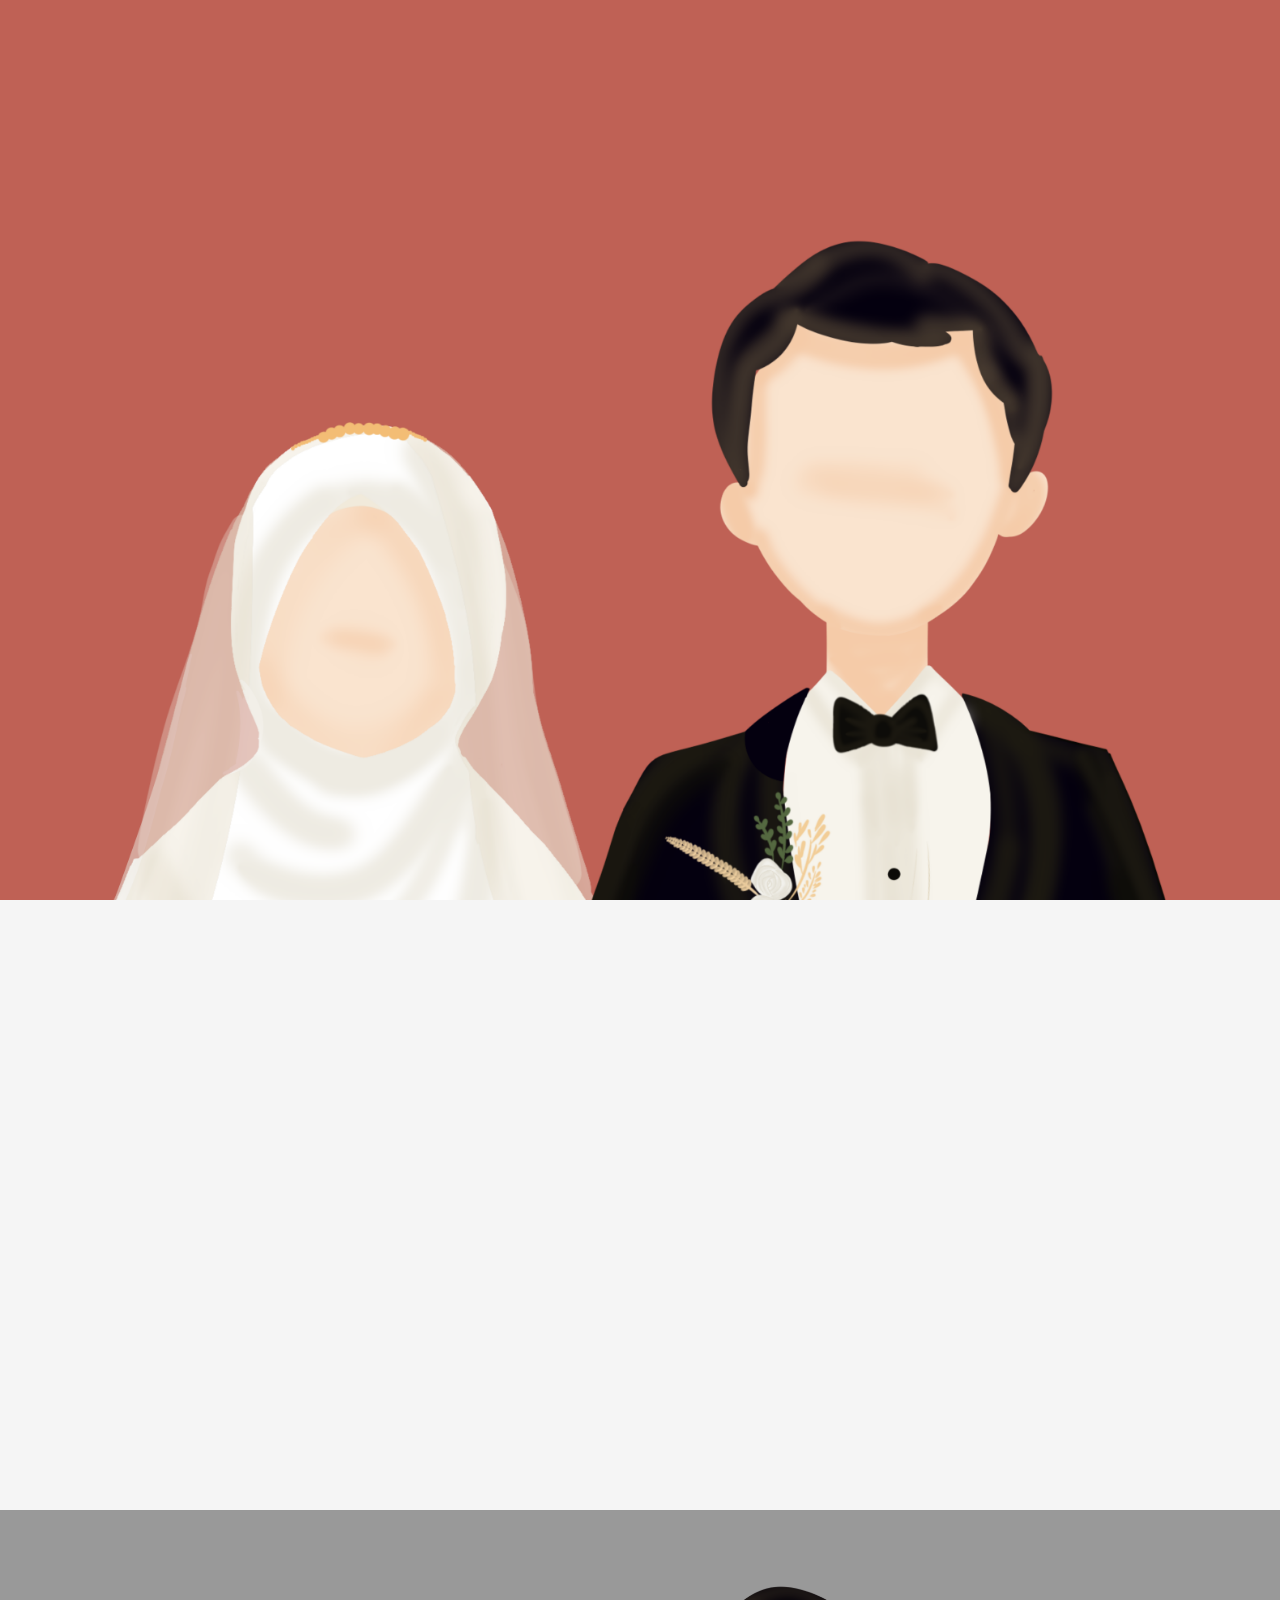
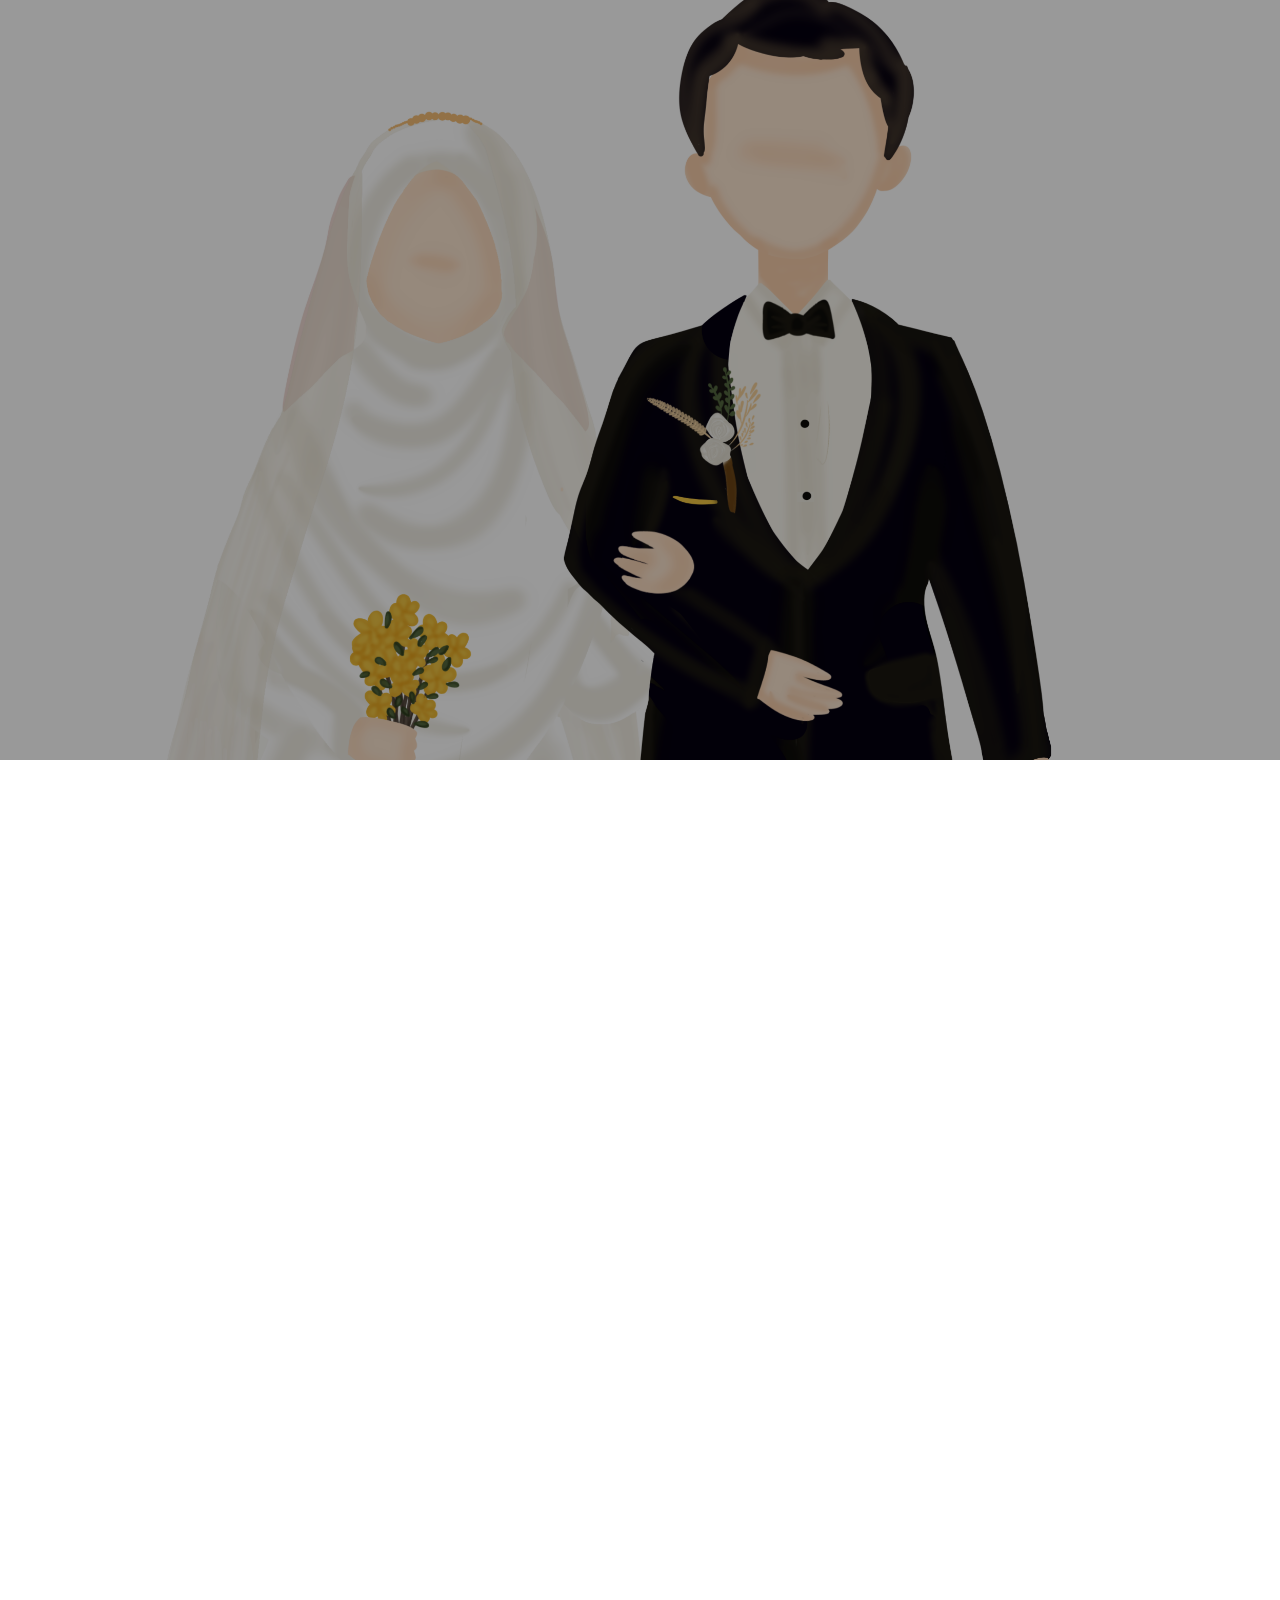
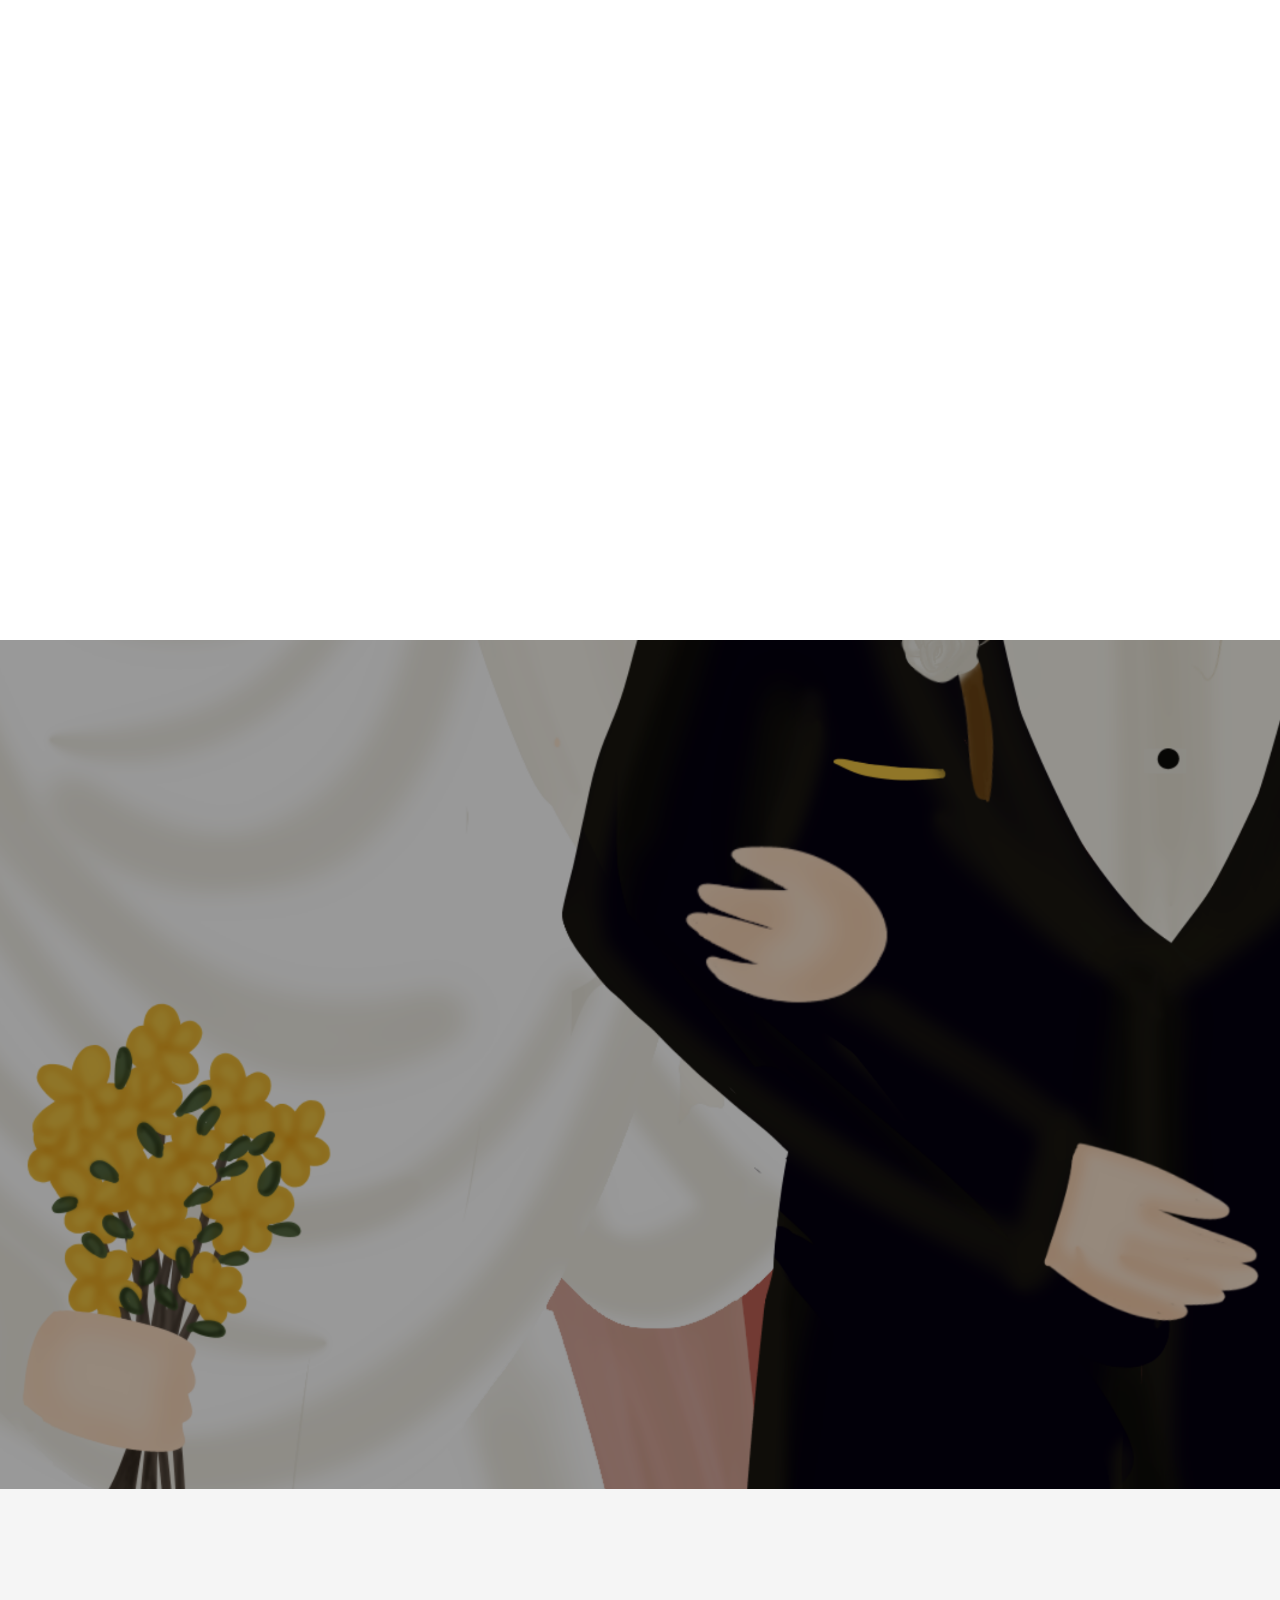
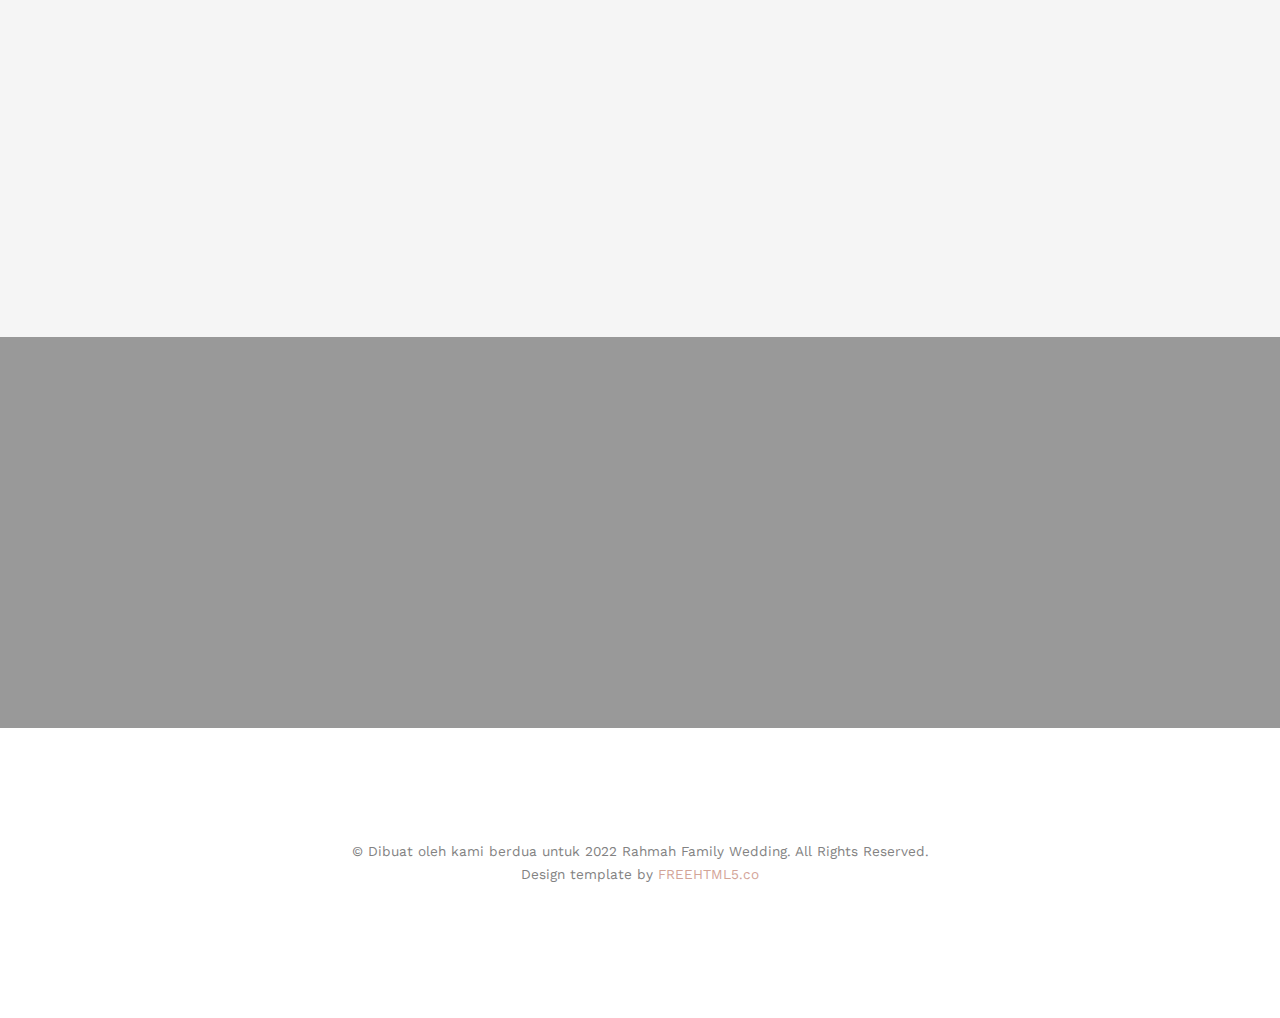
==== commit dae8c663: "split page for guests and public" ====
--- a/index.html
+++ b/index.html
@@ -26,7 +26,7 @@
 		//////////////////////////////////////////////////////
 		-->
 
-			<!-- Facebook and Twitter integration -->
+		<!-- Facebook and Twitter integration -->
 		<meta property="og:title" content=""/>
 		<meta property="og:image" content=""/>
 		<meta property="og:url" content=""/>
@@ -70,361 +70,336 @@
 		<div class="fh5co-loader"></div>
 		
 		<div id="page">
-
-		<header id="fh5co-header" class="fh5co-cover" role="banner" style="background-image:url(images/img_couple_circle.png);" data-stellar-background-ratio="0.5">
-			<!--<div class="overlay"></div>-->
-			<div class="container">
-				<div class="row">
-					<div class="col-md-8 col-md-offset-2 text-center">
-						<div class="display-t">
-							<div class="display-tc animate-box" data-animate-effect="fadeIn">
-								<h1>Atika &amp; Yoga</h1>
-								<div id="countdown" class="simply-countdown simply-countdown-one">
-									<h2>Rahmah Family Wedding</h2>
-									<p><a href="https://calendar.google.com/event?action=TEMPLATE&tmeid=MnFpZWdlN2E2cnZwaTBjc29tNWFkZ2JjbTggZzU3dnY3a2lxNWN0ZzlpYjF2cjluY2l0MGNAZw&tmsrc=g57vv7kiq5ctg9ib1vr9ncit0c%40group.calendar.google.com" class="btn btn-default btn-sm" target="_blank">Simpan tanggalnya</a></p>
-								</div>
-								<div id="livestream" class="row animate-box" style="display: none;">
-									<!--<h2>Rahmah Family Wedding</h2>-->
-									<div class="video-container">
-										<iframe src="https://www.youtube.com/embed/JjFeJ608VKc" style="border:0" frameborder="0" allow="accelerometer; autoplay; clipboard-write; encrypted-media; gyroscope; picture-in-picture" allowfullscreen></iframe>
-									</div>
-								</div>
-							</div>
-						</div>
-					</div>
-				</div>
-			</div>
-		</header>
-
-		<div id="fh5co-couple">
-			<div class="container">
-				<div class="row">
-					<div class="col-md-8 col-md-offset-2 text-center fh5co-heading animate-box">
-						<h2>Hi, Assalamualaikum!</h2>
-						<h3>28 Mei 2022, Bandung, Indonesia</h3>
-						<p>Kami mengundangmu untuk ikut mendoakan dan merayakan pernikahan kami</p>
-					</div>
-				</div>
-				<div class="couple-wrap animate-box">
-					<div class="couple-half">
-						<div class="bride">
-							<img src="images/img_bride_white_edit.png" alt="groom" class="img-responsive">
-						</div>
-						<div class="desc-bride">
-							<h3><b>Atika</b> Rahmawati Yuliantoputri</h3>
-							<p>Putri pertama dari Bapak Ujang Krisno Yulianto & Ibu Ayu Wigati Mustikasari</p>
-						</div>
-					</div>
-					<p class="heart text-center"><i class="icon-heart2"></i></p>
-					<div class="couple-half">
-						<div class="groom">
-							<img src="images/img_groom_white_edit3.png" alt="groom" class="img-responsive">
-						</div>
-						<div class="desc-groom">
-							<h3>Rakhmatullah <b>Yoga</b> Sutrisna</h3>
-							<p>Putra pertama dari Bapak Burhanuddin Iman Sutrisno & (Almh.) Ibu Trisnowati</p>
-						</div>
-					</div>
-				</div>
-			</div>
-		</div>
-
-		<div id="fh5co-event" class="fh5co-bg" style="background-image:url(images/img_couple_white_edit.png);">
-			<div class="overlay"></div>
-			<div class="container">
-				<div class="row">
-					<div class="col-md-8 col-md-offset-2 text-center fh5co-heading animate-box">
-						<span></span>
-						<h2>Rangkaian Acara Pernikahan</h2>
-					</div>
-				</div>
-				<div class="row">
-					<div class="display-t">
-						<div class="display-tc">
-							<div class="col-md-10 col-md-offset-1">
-								<div class="col-md-6 col-sm-6 text-center">
-									<div class="event-wrap animate-box">
-										<h3>Akad Nikah</h3>
-										<div class="event-col">
-											<i class="icon-clock"></i>
-											<span>07.00 - 09.00</span>
-											<!--<span>09.00</span>-->
-										</div>
-										<div class="event-col">
-											<i class="icon-calendar"></i>
-											<span>Sabtu, 28 Mei 2022</span>
-											<!--<span>November, 2016</span>-->
-										</div>
-									</div>
-								</div>
-								<div class="col-md-6 col-sm-6 text-center">
-									<div class="event-wrap animate-box">
-										<h3>Resepsi</h3>
-										<div class="event-col">
-											<i class="icon-clock"></i>
-											<span>Sesi I:</span> 
-											<span>10.30 - 12.00</span>
-											<span>Tamu dari mempelai</span>
-										</div>
-										<div class="event-col">
-											<i class="icon-clock"></i>
-											<span>Sesi II:</span> 
-											<span>12:00 - 13.30</span>
-											<span>Tamu dari orang tua mempelai</span>
-										</div>
-									</div>
-								</div>
-							</div>
-						</div>
-					</div>
-				</div>
-			</div>
-		</div>
-
-		<div id="fh5co-venue" class="fh5co-section-gray">
-			<div class="overlay"></div>
-			<div class="container">
-				<div class="row animate-box">
-					<div class="col-md-8 col-md-offset-2 text-center fh5co-heading">
-						<h2>Lokasi Acara Pernikahan</h2>
-					</div>
-				</div>
-				<div class="row animate-box">
-					<div class="col-md-10 col-md-offset-1">
-						<!--Google map-->
-						<div id="map-container-google-1" class="z-depth-1-half map-container" style="height: 500px">
-							<iframe src="https://www.google.com/maps/embed?pb=!1m18!1m12!1m3!1d3960.6007679933327!2d107.6049008153573!3d-6.93822486984784!2m3!1f0!2f0!3f0!3m2!1i1024!2i768!4f13.1!3m3!1m2!1s0x2e68e90728b0f979%3A0xc685a226b5a85238!2sINTIvenue%20Wedding%20Bandung!5e0!3m2!1sen!2sid!4v1644665203515!5m2!1sen!2sid" frameborder="0" style="border:0" allowfullscreen></iframe>
-						</div>
-						<!--Google Maps-->
-					</div>
-				</div>
-			</div>
-		</div>
-
-		<div id="fh5co-confirm" class="fh5co-bg" style="background-image:url(images/img_couple_color_square_edit2.png);">
-			<div class="overlay"></div>
-			<div class="container" id="formContainer">
-				<div class="row animate-box">
-					<div class="col-md-8 col-md-offset-2 text-center fh5co-heading">
-						<h2>Daftar Hadir</h2>
-						<p>Mohon mengisi form kehadiran ini untuk membantu kami melakukan pendataan</p>
-					</div>
-				</div>
-				<div class="row animate-box">
-					<div class="col-md-10 col-md-offset-1">
-						<form action="https://script.google.com/macros/s/AKfycbwk_sGqSLZJem_CExPyUI_4LSpCM4FgbHNd1uBpt2esRhAZUwJ5meaYLECYBmg61mQoqQ/exec" method="post" class="form-inline" id="rsvp">
-							<div class="form-group">
-								<label for="name" class="sr-only">Nama</label>
-								<input name="name" class="form-control" id="name" placeholder="Name" maxlength="25" required>
-							</div>
-							<div class="form-group">
-								<label for="email" class="sr-only">Alamat Email</label>
-								<input name="email" class="form-control" id="email" placeholder="Email" required>
-							</div>
-							<div class="form-group">
-								<select class="form-control" name="referrer" id="referrer" placeholder="Relation" required>
-									<option disabled selected value>Undangan dari..</option>
-									<option style=color:black; value="Atika">Pihak Atika</option>
-									<option style=color:black; value="Yoga">Pihak Yoga</option>
-								</select>
-							</div>
-							<div class="form-group">
-								<label for="testimony" class="sr-only">Doa & Harapan</label>
-								<textarea rows="5" name="testimony" class="form-control" id="testimony" placeholder="Testimony" style="resize: none;"></textarea>
-							</div>
-							<div class="form-group">
-								<select class="form-control" name="attending" id="attending" placeholder="Apakah akan hadir?" required>
-									<option disabled selected value>Apakah akan hadir?</option>
-									<option style=color:black; value="Yes">Ya</option>
-									<option style=color:black; value="No">Tidak</option>
-								</select>
-							</div>
-							<div>
-								<button type="submit" class="btn btn-default btn-block">Submit</button>
-							</div>
-						</form>
-					</div>
-				</div>
-			</div>
-			<div class="container" id="responseContainer" style="display: none;">
-				<div class="row animate-box">
-					<div class="col-md-8 col-md-offset-2 text-center fh5co-heading">
-						<h2>Terima kasih telah mengisi :)</h2>
-						<p>Salam hangat dari kami.</p>
-					</div>
-				</div>
-			</div>
-		</div>
-
-		<div id="fh5co-testimonial" style="display: none;">
-			<div class="container">
-				<div class="row">
+			<header id="fh5co-header" class="fh5co-cover" role="banner" style="background-image:url(images/img_couple_circle.png);" data-stellar-background-ratio="0.5">
+				<div class="container">
+					<div class="row">
+						<div class="col-md-8 col-md-offset-2 text-center">
+							<div class="display-t">
+								<div class="display-tc animate-box" data-animate-effect="fadeIn">
+									<h1>Atika &amp; Yoga</h1>
+									<div id="countdown" class="simply-countdown simply-countdown-one">
+										<h2>Rahmah Family Wedding</h2>
+										<p><a href="https://calendar.google.com/event?action=TEMPLATE&tmeid=MnFpZWdlN2E2cnZwaTBjc29tNWFkZ2JjbTggZzU3dnY3a2lxNWN0ZzlpYjF2cjluY2l0MGNAZw&tmsrc=g57vv7kiq5ctg9ib1vr9ncit0c%40group.calendar.google.com" class="btn btn-default btn-sm" target="_blank">Simpan tanggalnya</a></p>
+									</div>
+									<div id="livestream" class="row animate-box" style="display: none;">
+										<div class="video-container">
+											<iframe src="https://www.youtube.com/embed/JjFeJ608VKc" style="border:0" frameborder="0" allow="accelerometer; autoplay; clipboard-write; encrypted-media; gyroscope; picture-in-picture" allowfullscreen></iframe>
+										</div>
+									</div>
+								</div>
+							</div>
+						</div>
+					</div>
+				</div>
+			</header>
+
+			<div id="fh5co-couple" class="fh5co-section-gray">
+				<div class="container">
+					<div class="row">
+						<div class="col-md-8 col-md-offset-2 text-center fh5co-heading animate-box">
+							<h2>Hi, Assalamualaikum!</h2>
+							<h3>28 Mei 2022, Bandung, Indonesia</h3>
+							<p>Kami mengundangmu untuk ikut mendoakan dan merayakan pernikahan kami</p>
+						</div>
+					</div>
+					<div class="couple-wrap animate-box">
+						<div class="couple-half">
+							<div class="bride">
+								<img src="images/img_bride_white_edit.png" alt="groom" class="img-responsive">
+							</div>
+							<div class="desc-bride">
+								<h3><b>Atika</b> Rahmawati Yuliantoputri</h3>
+								<p>Putri pertama dari Bapak Ujang Krisno Yulianto & Ibu Ayu Wigati Mustikasari</p>
+							</div>
+						</div>
+						<p class="heart text-center"><i class="icon-heart2"></i></p>
+						<div class="couple-half">
+							<div class="groom">
+								<img src="images/img_groom_white_edit3.png" alt="groom" class="img-responsive">
+							</div>
+							<div class="desc-groom">
+								<h3>Rakhmatullah <b>Yoga</b> Sutrisna</h3>
+								<p>Putra pertama dari Bapak Burhanuddin Iman Sutrisno & (Almh.) Ibu Trisnowati</p>
+							</div>
+						</div>
+					</div>
+				</div>
+			</div>
+
+      <div id="fh5co-event" class="fh5co-bg" style="background-image:url(images/img_couple_white_edit.png);">
+        <div class="overlay"></div>
+        <div class="container">
+          <div class="row">
+            <div class="col-md-8 col-md-offset-2 text-center fh5co-heading animate-box">
+              <span></span>
+              <h2>Rangkaian Acara Pernikahan</h2>
+            </div>
+          </div>
+          <div class="row">
+            <div class="display-t">
+              <div class="display-tc">
+                <div class="col-md-10 col-md-offset-1">
+                  <div class="col-md-6 col-sm-6 text-center">
+                    <div class="event-wrap animate-box">
+                      <h3>Akad Nikah</h3>
+                      <div class="event-col">
+                        <i class="icon-calendar"></i>
+                        <span>Sabtu, 28 Mei 2022</span>
+                      </div>
+                      <div class="event-col">
+                        <i class="icon-clock"></i>
+                        <span>07.00 - 09.00 WIB</span>
+                        <span>Note: Hanya dihadiri oleh pihak keluarga mempelai</span>
+                      </div>
+                    </div>
+                  </div>
+                  <div class="col-md-6 col-sm-6 text-center">
+                    <div class="event-wrap animate-box">
+                      <h3>Resepsi</h3>
+                      <div class="event-col">
+                        <i class="icon-calendar"></i>
+                        <span>Sabtu, 28 Mei 2022</span>
+                      </div>
+                      <div class="event-col">
+                        <i class="icon-clock"></i>
+                        <span>Sesi I: 10.30 - 12.00 WIB</span>
+                        <span>Tamu dari mempelai</span>
+                        <span>Sesi II: 12:00 - 13.30 WIB</span>
+                        <span>Tamu dari orang tua mempelai</span>
+                      </div>
+                    </div>
+                  </div>
+                </div>
+              </div>
+            </div>
+          </div>
+        </div>
+      </div>
+
+			<div id="fh5co-couple-story">
+				<div class="container">
+					<div class="row">
+						<div class="col-md-8 col-md-offset-2 text-center fh5co-heading animate-box">
+							<span></span>
+							<h2>Cerita Kami</h2>
+							<p>Cerita pertemuan kami hingga bisa sampai titik ini.</p>
+						</div>
+					</div>
+					<div class="row">
+						<div class="col-md-12 col-md-offset-0">
+							<ul class="timeline animate-box">
+								<li class="animate-box">
+									<div class="timeline-badge" style="background-image:url(images/labtekv.jpg);"></div>
+									<div class="timeline-panel">
+										<div class="timeline-heading">
+											<h3 class="timeline-title">Pertama Kali Bertemu</h3>
+											<span class="date">Suatu hari di tahun 2015</span>
+										</div>
+										<div class="timeline-body">
+											<p>Atika & Yoga merupakan adik dan kakak tingkat di himpunan yang sama, yakni Himpunan Mahasiswa Informatika ITB. Atika adalah mahasiswi jurusan Sistem & Teknologi Informasi angkatan 2014 dan Yoga adalah mahasiswa Teknik Informatika angkatan 2012. Kami pertama kali bertemu di Laboratorium Dasar Labtek V ITB, dimana saat itu Yoga bertugas menjadi asisten praktikum dari mata kuliah yang diikuti oleh Atika.</p>
+										</div>
+									</div>
+								</li>
+								<li class="timeline-inverted animate-box">
+									<div class="timeline-badge" style="background-image:url(images/family.jpg);"></div>
+									<div class="timeline-panel">
+										<div class="timeline-heading">
+											<h3 class="timeline-title">Memutuskan Menjalin Hubungan Serius</h3>
+											<span class="date">01 November 2021</span>
+										</div>
+										<div class="timeline-body">
+											<p>Tidak banyak berinteraksi sejak masa kuliah, Atika dan Yoga mulai dekat di saat pandemi melalui media sosial, lebih tepatnya di penghujung tahun 2021. Tidak lama setelah itu, kami memutuskan untuk serius berproses mengenal satu sama lain.</p>
+										</div>
+									</div>
+								</li>
+								<li class="animate-box">
+									<div class="timeline-badge" style="background-image:url(images/tunangan2.png);"></div>
+									<div class="timeline-panel">
+										<div class="timeline-heading">
+											<h3 class="timeline-title">Tunangan</h3>
+											<span class="date">11 Desember 2021</span>
+										</div>
+										<div class="timeline-body">
+											<p>Menyesuaikan dengan kesiapan kami dan kesediaan keluarga, maka kami melangsungkan sesi tunangan pada tanggal 11 Desember 2021 di kediaman Atika di Bandung.</p>
+										</div>
+									</div>
+								</li>
+								</ul>
+						</div>
+					</div>
+				</div>
+			</div>
+
+			<div id="fh5co-confirm" class="fh5co-bg" style="background-image:url(images/img_couple_color_square_edit2.png);">
+				<div class="overlay"></div>
+				<div class="container" id="formContainer">
 					<div class="row animate-box">
 						<div class="col-md-8 col-md-offset-2 text-center fh5co-heading">
-							<span>Doa Terbaik</span>
-							<h2>Doa dari keluarga dan kerabat kami</h2>
-						</div>
-					</div>
-					<div class="row">
-						<div class="col-md-12 animate-box">
-							<div class="wrap-testimony">
-								<div class="owl-carousel-fullwidth" id="owl-testimony">
-								</div>
-							</div>
-						</div>
-					</div>
-				</div>
-			</div>
-		</div>
-
-		<div id="fh5co-gallery" class="fh5co-section-gray">
-			<div class="container">
-				<div class="row">
-					<div class="col-md-8 col-md-offset-2 text-center fh5co-heading animate-box">
-						<h2>Wishlist Kami</h2>
-						<p>Kami sangat bahagia dan berterima kasih untuk menerima hadiah :)</p>
-						<button class="btn btn-default btn-block collapsible">Lihat Wishlist</button>
-						<div class="collapsible-content">
-							<div class="row row-bottom-padded-md">
-								<div class="col-md-12">
-									<ul id="fh5co-gallery-list">
-										<li class="one-third animate-box" data-animate-effect="fadeIn" style="background-image: url(images/qrcode-sample.png); "> 
-											<a href="images/qrcode-sample.png" target="_blank">
-												<div class="case-studies-summary">
-													<span style=color:white>QR CODE REK BCA - ATIKA</span>
-												</div>
-											</a>
-										</li>
-										<li class="one-third animate-box" data-animate-effect="fadeIn" style="background-image: url(images/qrcode-sample.png); "> 
-											<a href="images/qrcode-sample.png" target="_blank">
-												<div class="case-studies-summary">
-													<span style=color:white>QR CODE REK CIMB - YOGA</span>
-												</div>
-											</a>
-										</li>
-										<li class="one-third animate-box" data-animate-effect="fadeIn" style="background-image: url(images/wedding-gift.png); "> 
-											<a href="myregistry.com" target="_blank">
-												<div class="case-studies-summary">
-													<span style=color:white>Wishlist Hadiah Pernikahan dari Atika & Yoga</span>
-												</div>
-											</a>
-										</li>
-									</ul>		
-								</div>
-							</div>
-						</div>
-					</div>
-				</div>
-			</div>
-		</div>
-
-		<div id="fh5co-couple-story">
-			<div class="container">
-				<div class="row">
-					<div class="col-md-8 col-md-offset-2 text-center fh5co-heading animate-box">
-						<span></span>
-						<h2>Cerita Kami</h2>
-						<p>Cerita pertemuan kami hingga bisa sampai titik ini.</p>
-					</div>
-				</div>
-				<div class="row">
-					<div class="col-md-12 col-md-offset-0">
-						<ul class="timeline animate-box">
-							<li class="animate-box">
-								<div class="timeline-badge" style="background-image:url(images/labtekv.jpg);"></div>
-								<div class="timeline-panel">
-									<div class="timeline-heading">
-										<h3 class="timeline-title">Pertama Kali Bertemu</h3>
-										<span class="date">Suatu hari di tahun 2015</span>
-									</div>
-									<div class="timeline-body">
-										<p>Atika & Yoga merupakan adik dan kakak tingkat di himpunan yang sama, yakni Himpunan Mahasiswa Informatika ITB. Atika adalah mahasiswi jurusan Sistem & Teknologi Informasi angkatan 2014 dan Yoga adalah mahasiswa Teknik Informatika angkatan 2012. Kami pertama kali bertemu di Laboratorium Dasar Labtek V ITB, dimana saat itu Yoga bertugas menjadi asisten praktikum dari mata kuliah yang diikuti oleh Atika.</p>
-									</div>
-								</div>
-							</li>
-							<li class="timeline-inverted animate-box">
-								<div class="timeline-badge" style="background-image:url(images/family.jpg);"></div>
-								<div class="timeline-panel">
-									<div class="timeline-heading">
-										<h3 class="timeline-title">Memutuskan Menjalin Hubungan Serius</h3>
-										<span class="date">01 November 2021</span>
-									</div>
-									<div class="timeline-body">
-										<p>Tidak banyak berinteraksi sejak masa kuliah, Atika dan Yoga mulai dekat di saat pandemi melalui media sosial, lebih tepatnya di penghujung tahun 2021. Tidak lama setelah itu, kami memutuskan untuk serius berproses mengenal satu sama lain.</p>
-									</div>
-								</div>
-							</li>
-							<li class="animate-box">
-								<div class="timeline-badge" style="background-image:url(images/tunangan2.png);"></div>
-								<div class="timeline-panel">
-									<div class="timeline-heading">
-										<h3 class="timeline-title">Tunangan</h3>
-										<span class="date">11 Desember 2021</span>
-									</div>
-									<div class="timeline-body">
-										<p>Menyesuaikan dengan kesiapan kami dan kesediaan keluarga, maka kami melangsungkan sesi tunangan pada tanggal 11 Desember 2021 di kediaman Atika di Bandung.</p>
-									</div>
-								</div>
-							</li>
-							</ul>
-					</div>
-				</div>
-			</div>
-		</div>
-
-		<!--<div id="fh5co-confirm" class="fh5co-section-gray">
-			<div class="overlay"></div>
-			<div class="container">
-				<div class="row animate-box">
-					<div class="col-md-8 col-md-offset-2 text-center fh5co-heading">
-						<h2>Disclaimer Covid-19</h2>
-						<p>Please Fill-up the form to notify you that you're attending. Thanks.</p>
-					</div>
-				</div>
-			</div>
-		</div>-->
-
-		<footer id="fh5co-footer" role="contentinfo">
-			<div class="container">
-				<div class="row copyright">
-					<div class="col-md-12 text-center">
-						<p>
-							<small class="block">&copy; Dibuat oleh kami berdua untuk 2022 Rahmah Family Wedding. All Rights Reserved.</small> 
-							<small class="block">Design template by <a href="http://freehtml5.co/" target="_blank">FREEHTML5.co</a></small>
-						</p>
-					</div>
-				</div>
-			</div>
-		</footer>
+							<h2>Daftar Hadir</h2>
+							<p>Mohon mengisi form kehadiran ini untuk membantu kami melakukan pendataan</p>
+						</div>
+					</div>
+					<div class="row animate-box">
+						<div class="col-md-10 col-md-offset-1">
+							<form action="https://script.google.com/macros/s/AKfycbwk_sGqSLZJem_CExPyUI_4LSpCM4FgbHNd1uBpt2esRhAZUwJ5meaYLECYBmg61mQoqQ/exec" method="post" class="form-inline" id="rsvp">
+								<div class="form-group">
+									<label for="name" class="sr-only">Nama</label>
+									<input name="name" class="form-control" id="name" placeholder="Name" maxlength="25" required>
+								</div>
+								<div class="form-group">
+									<label for="email" class="sr-only">Alamat Email</label>
+									<input name="email" class="form-control" id="email" placeholder="Email" required>
+								</div>
+								<div class="form-group">
+									<select class="form-control" name="referrer" id="referrer" placeholder="Relation" required>
+										<option disabled selected value>Undangan dari..</option>
+										<option value="Atika">Pihak Atika</option>
+										<option value="Yoga">Pihak Yoga</option>
+									</select>
+								</div>
+								<div class="form-group">
+									<label for="testimony" class="sr-only">Doa & Harapan</label>
+									<textarea rows="5" name="testimony" class="form-control" id="testimony" placeholder="Testimony" style="resize: none;"></textarea>
+								</div>
+								<div class="form-group">
+									<select class="form-control" name="attending" id="attending" placeholder="Apakah akan hadir?" required>
+										<option disabled selected value>Apakah akan hadir?</option>
+										<option value="Yes">Ya</option>
+										<option value="No">Tidak</option>
+									</select>
+								</div>
+								<div>
+									<button type="submit" class="btn btn-default btn-block">Submit</button>
+								</div>
+							</form>
+						</div>
+					</div>
+				</div>
+				<div class="container" id="responseContainer" style="display: none;">
+					<div class="row animate-box">
+						<div class="col-md-8 col-md-offset-2 text-center fh5co-heading">
+							<h2>Terima kasih telah mengisi :)</h2>
+							<p>Salam hangat dari kami.</p>
+						</div>
+					</div>
+				</div>
+			</div>
+
+			<div id="fh5co-testimonial" style="display: none;">
+				<div class="container">
+					<div class="row">
+						<div class="row animate-box">
+							<div class="col-md-8 col-md-offset-2 text-center fh5co-heading">
+								<span>Doa Terbaik</span>
+								<h2>Doa dari keluarga dan kerabat kami</h2>
+							</div>
+						</div>
+						<div class="row">
+							<div class="col-md-12 animate-box">
+								<div class="wrap-testimony">
+									<div class="owl-carousel-fullwidth" id="owl-testimony">
+									</div>
+								</div>
+							</div>
+						</div>
+					</div>
+				</div>
+			</div>
+
+			<div id="fh5co-gallery" class="fh5co-section-gray">
+				<div class="container">
+					<div class="row">
+						<div class="col-md-8 col-md-offset-2 text-center fh5co-heading animate-box">
+							<h2>Wishlist Kami</h2>
+							<p>Kami sangat bahagia dan berterima kasih untuk menerima hadiah :)</p>
+							<button class="btn btn-default btn-block collapsible">Lihat Wishlist</button>
+							<div class="collapsible-content">
+								<div class="row row-bottom-padded-md">
+									<div class="col-md-12">
+										<ul id="fh5co-gallery-list">
+											<li class="one-third animate-box" data-animate-effect="fadeIn" style="background-image: url(images/qrcode-sample.png); "> 
+												<a href="images/qrcode-sample.png" target="_blank">
+													<div class="case-studies-summary">
+														<span style=color:white>QR CODE REK BCA - ATIKA</span>
+													</div>
+												</a>
+											</li>
+											<li class="one-third animate-box" data-animate-effect="fadeIn" style="background-image: url(images/qrcode-sample.png); "> 
+												<a href="images/qrcode-sample.png" target="_blank">
+													<div class="case-studies-summary">
+														<span style=color:white>QR CODE REK CIMB - YOGA</span>
+													</div>
+												</a>
+											</li>
+											<li class="one-third animate-box" data-animate-effect="fadeIn" style="background-image: url(images/wedding-gift.png); "> 
+												<a href="myregistry.com" target="_blank">
+													<div class="case-studies-summary">
+														<span style=color:white>Wishlist Hadiah Pernikahan dari Atika & Yoga</span>
+													</div>
+												</a>
+											</li>
+										</ul>		
+									</div>
+								</div>
+							</div>
+						</div>
+					</div>
+				</div>
+			</div>
+
+			<div id="fh5co-confirm">
+				<div class="overlay"></div>
+				<div class="container">
+					<div class="row animate-box">
+						<div class="col-md-8 col-md-offset-2 text-center fh5co-heading">
+							<h2>Disclaimer Covid-19</h2>
+							<p>Please Fill-up the form to notify you that you're attending. Thanks.</p>
+						</div>
+					</div>
+				</div>
+			</div>
+
+			<footer id="fh5co-footer" role="contentinfo">
+				<div class="container">
+					<div class="row copyright">
+						<div class="col-md-12 text-center">
+							<p>
+								<small class="block">&copy; Dibuat oleh kami berdua untuk 2022 Rahmah Family Wedding. All Rights Reserved.</small> 
+								<small class="block">Design template by <a href="http://freehtml5.co/" target="_blank">FREEHTML5.co</a></small>
+							</p>
+						</div>
+					</div>
+				</div>
+			</footer>
 		</div>
 
 		<div class="gototop js-top">
 			<a href="#" class="js-gotop"><i class="icon-arrow-up"></i></a>
 		</div>
+	</body>
 		
-		<!-- jQuery -->
-		<script src="js/jquery.min.js"></script>
-		<!-- jQuery Easing -->
-		<script src="js/jquery.easing.1.3.js"></script>
-		<!-- Bootstrap -->
-		<script src="js/bootstrap.min.js"></script>
-		<!-- Waypoints -->
-		<script src="js/jquery.waypoints.min.js"></script>
-		<!-- Carousel -->
-		<script src="js/owl.carousel.min.js"></script>
-		<!-- countTo -->
-		<script src="js/jquery.countTo.js"></script>
-
-		<!-- Stellar -->
-		<script src="js/jquery.stellar.min.js"></script>
-		<!-- Magnific Popup -->
-		<script src="js/jquery.magnific-popup.min.js"></script>
-		<script src="js/magnific-popup-options.js"></script>
-
-		<!-- // <script src="https://cdnjs.cloudflare.com/ajax/libs/prism/0.0.1/prism.min.js"></script> -->
-		<script src="js/simplyCountdown.js"></script>
-		<!-- Main -->
-		<script src="js/main.js"></script>
-	</body>
+	<!-- jQuery -->
+	<script src="js/jquery.min.js"></script>
+	<!-- jQuery Easing -->
+	<script src="js/jquery.easing.1.3.js"></script>
+	<!-- Bootstrap -->
+	<script src="js/bootstrap.min.js"></script>
+	<!-- Waypoints -->
+	<script src="js/jquery.waypoints.min.js"></script>
+	<!-- Carousel -->
+	<script src="js/owl.carousel.min.js"></script>
+	<!-- countTo -->
+	<script src="js/jquery.countTo.js"></script>
+
+	<!-- Stellar -->
+	<script src="js/jquery.stellar.min.js"></script>
+	<!-- Magnific Popup -->
+	<script src="js/jquery.magnific-popup.min.js"></script>
+	<script src="js/magnific-popup-options.js"></script>
+
+	<!-- // <script src="https://cdnjs.cloudflare.com/ajax/libs/prism/0.0.1/prism.min.js"></script> -->
+	<script src="js/simplyCountdown.js"></script>
+	<!-- Main -->
+	<script src="js/main.js"></script>
 </html>
 
--- a/css/style.css
+++ b/css/style.css
@@ -441,7 +441,7 @@
 }
 #fh5co-counter .event-wrap .event-col,
 #fh5co-event .event-wrap .event-col {
-  width: 50%;
+  width: 100%;
   float: left;
   margin-bottom: 30px;
 }
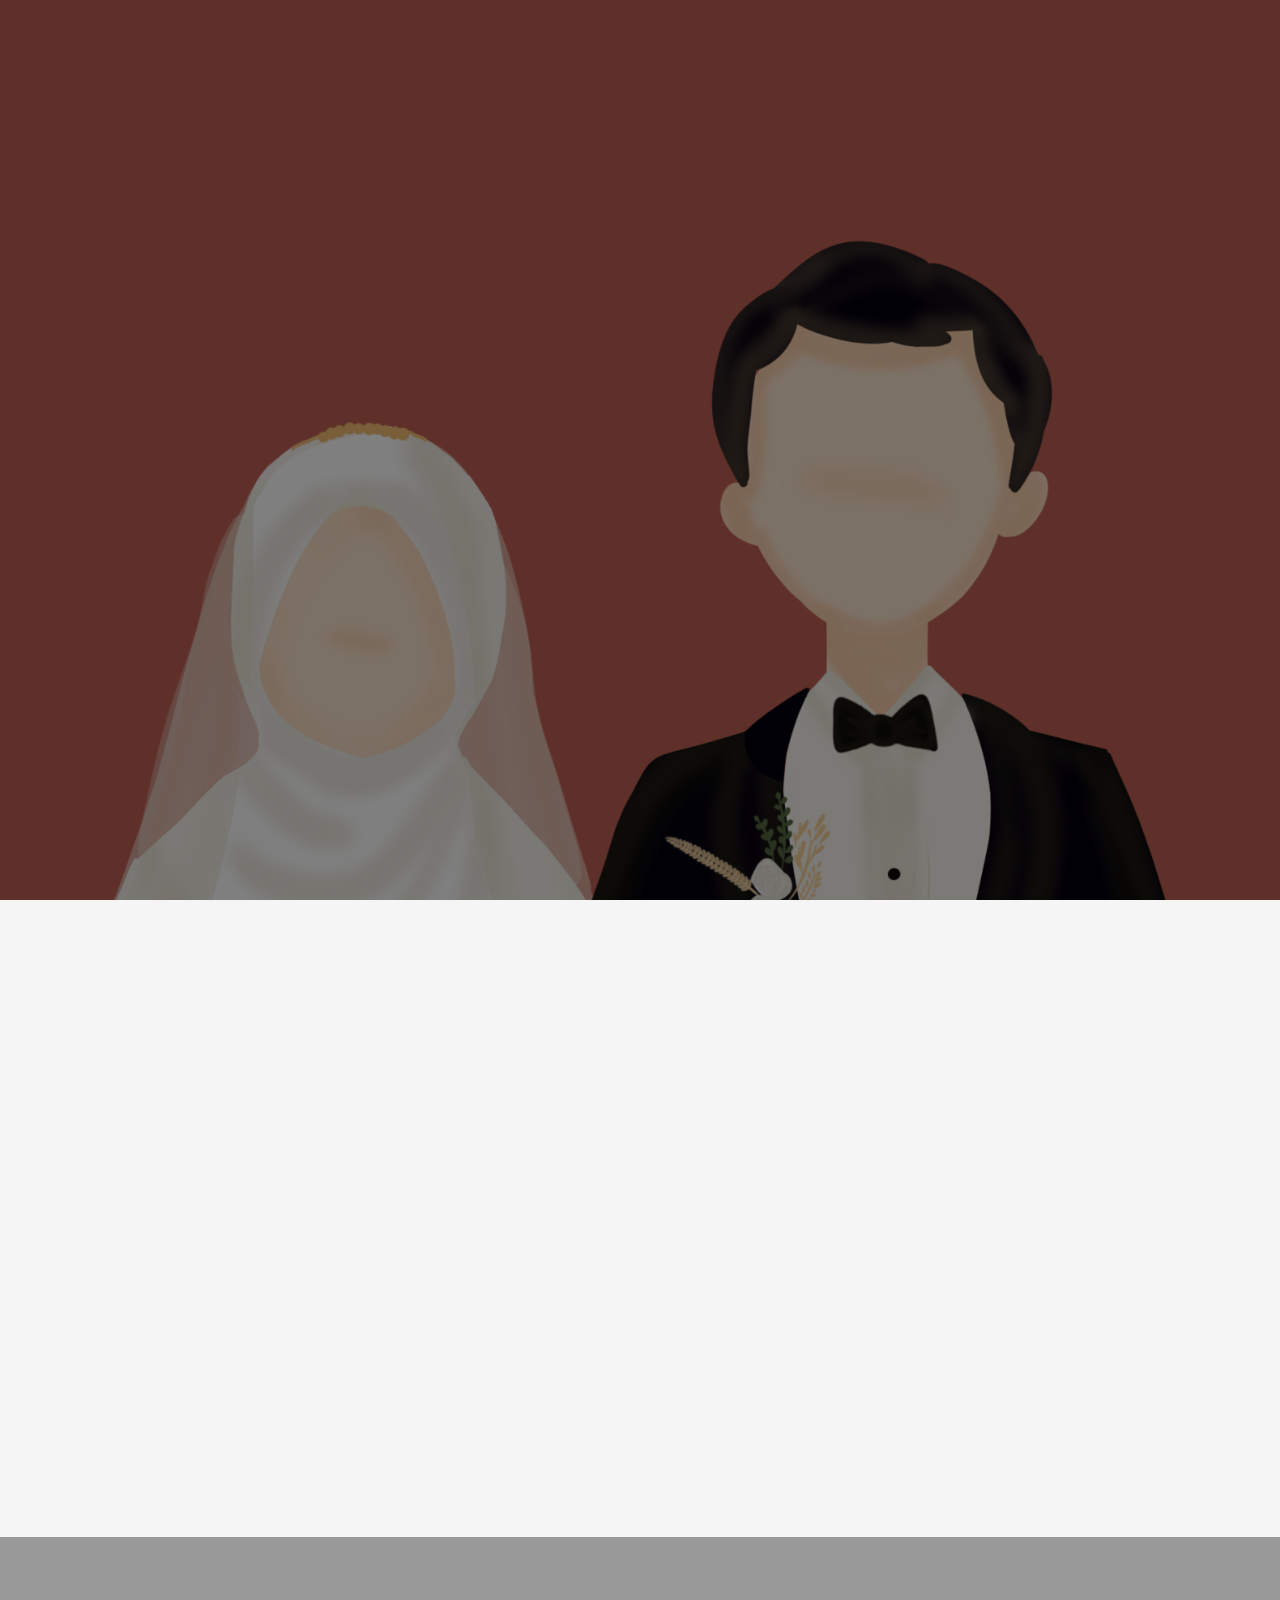
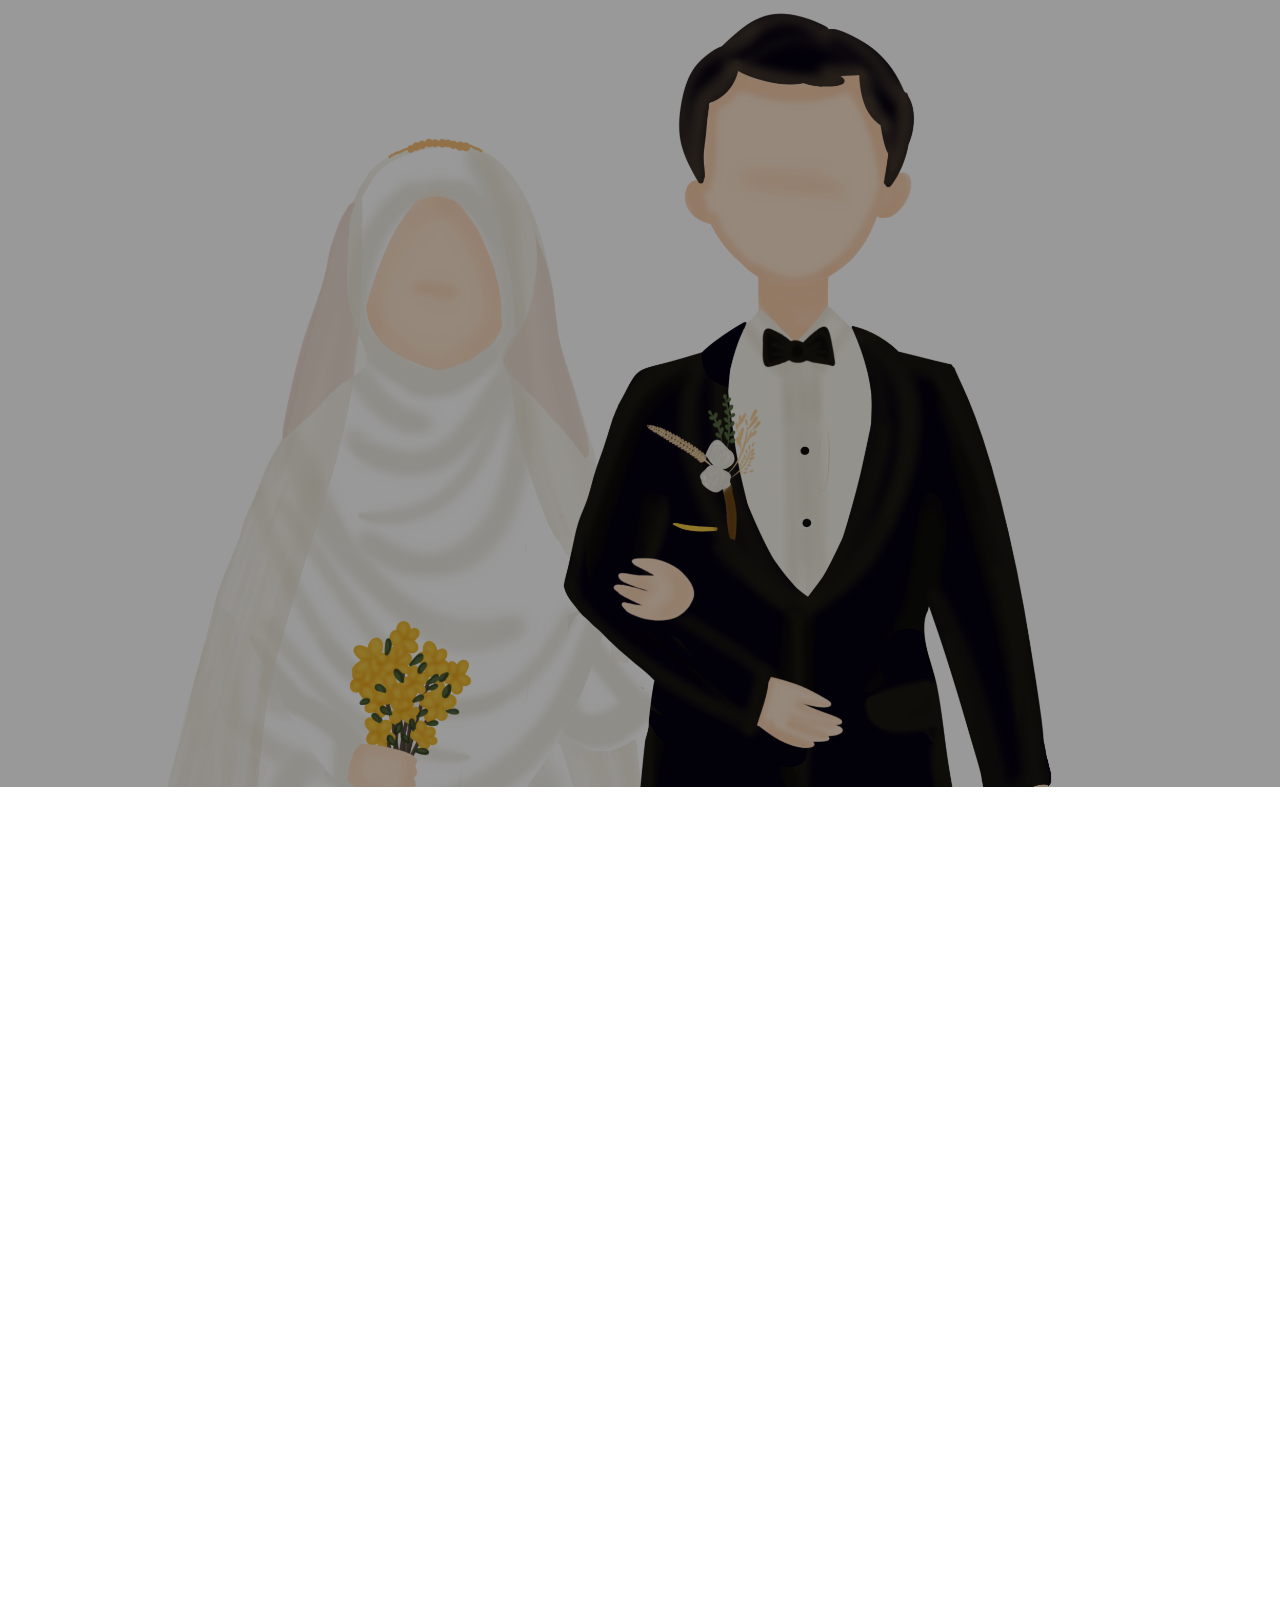
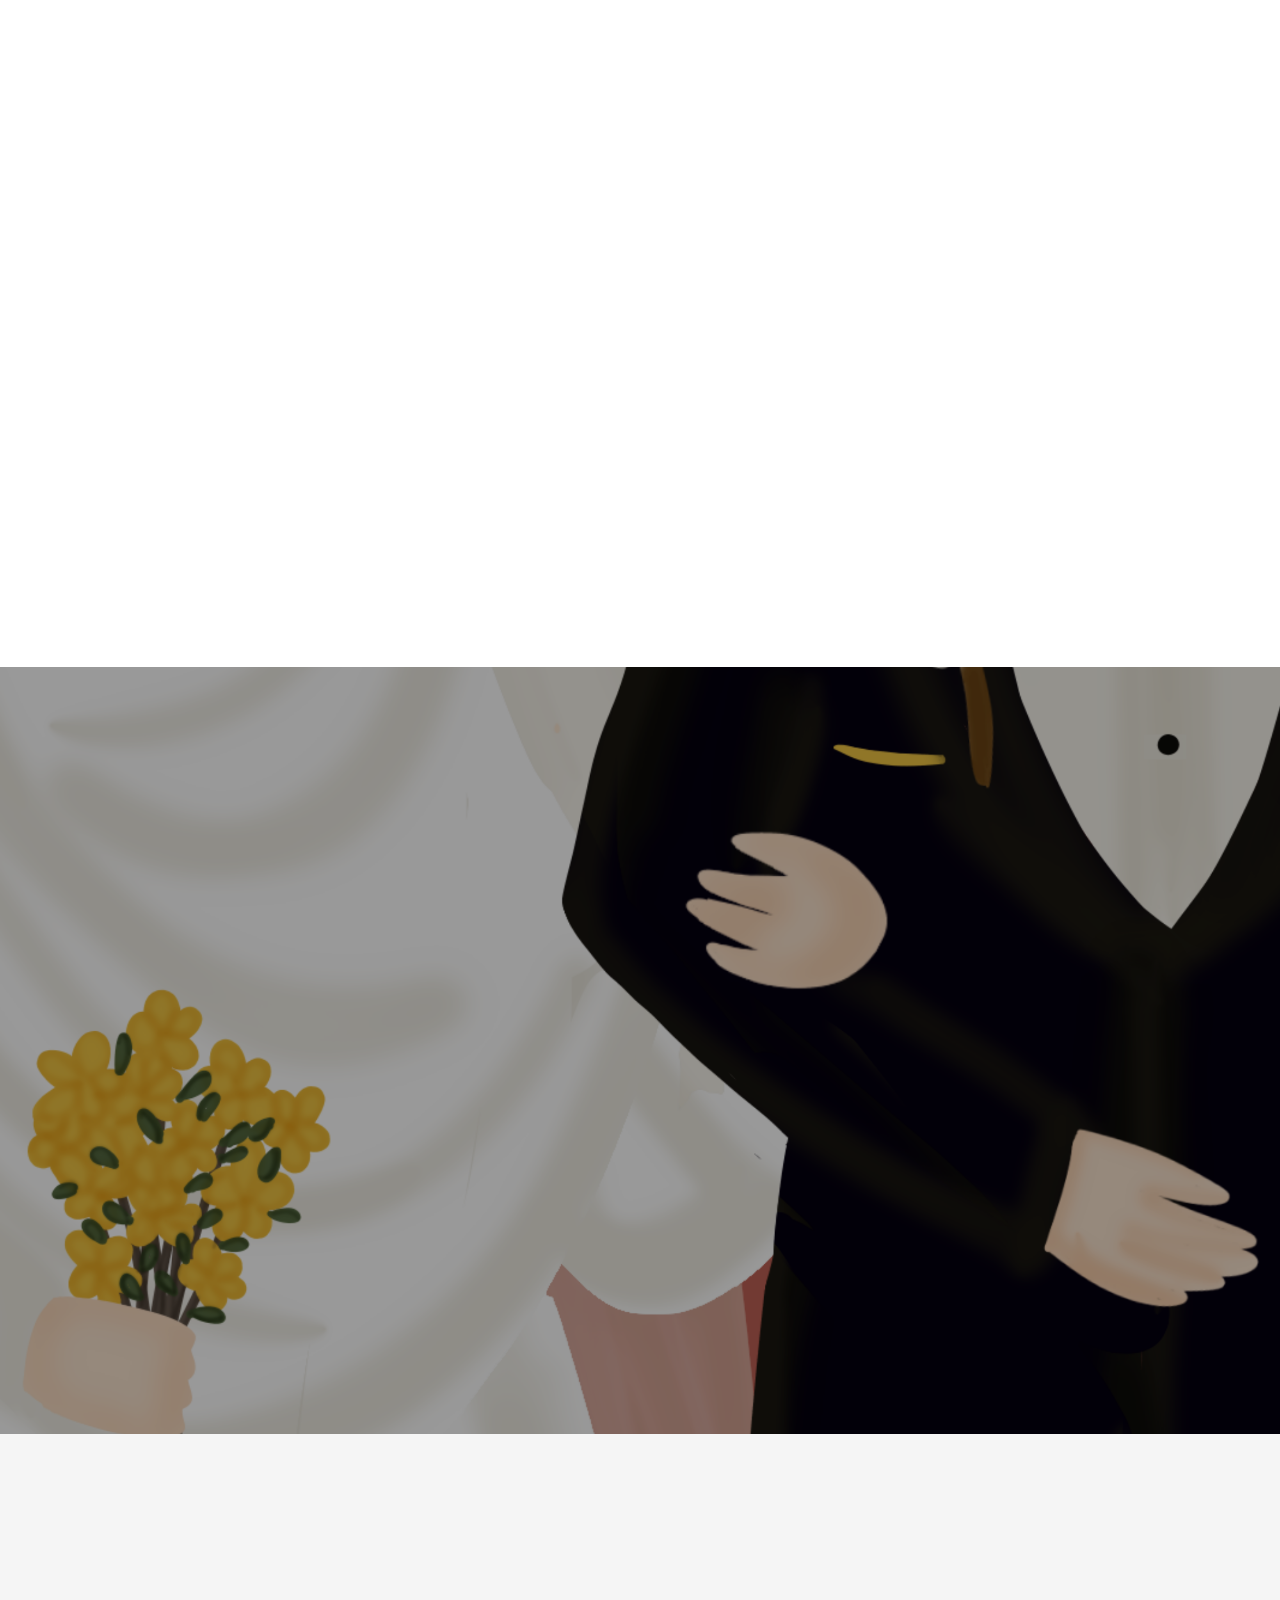
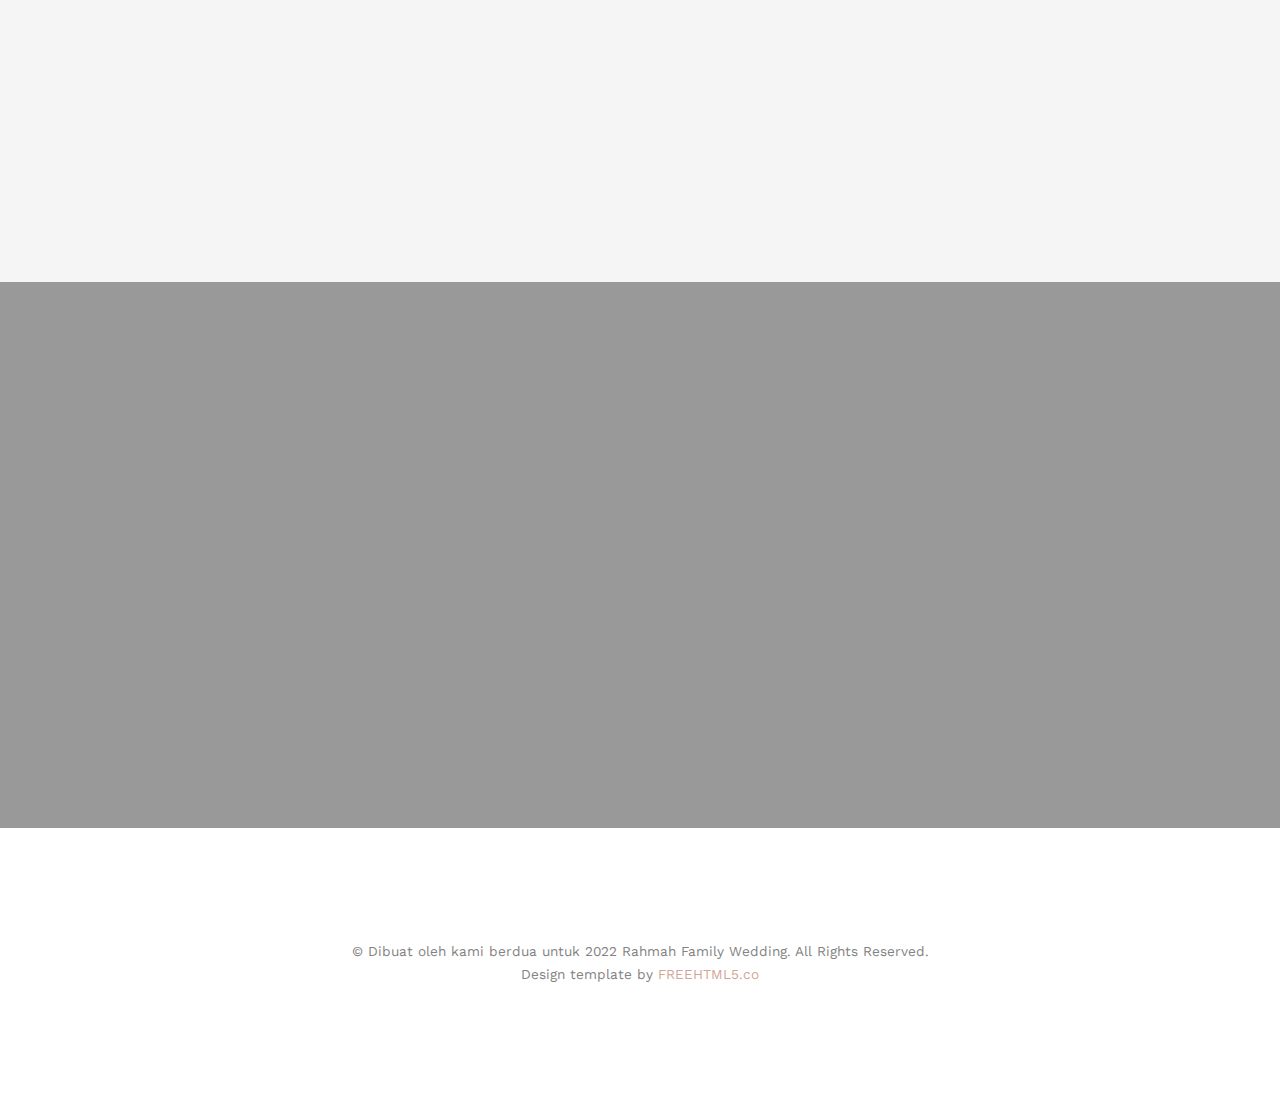
==== commit 00ca1f70: "add overlay in header and tidying testimony" ====
--- a/index.html
+++ b/index.html
@@ -71,14 +71,15 @@
 		
 		<div id="page">
 			<header id="fh5co-header" class="fh5co-cover" role="banner" style="background-image:url(images/img_couple_circle.png);" data-stellar-background-ratio="0.5">
+				<div class="overlay"></div>
 				<div class="container">
 					<div class="row">
 						<div class="col-md-8 col-md-offset-2 text-center">
 							<div class="display-t">
 								<div class="display-tc animate-box" data-animate-effect="fadeIn">
 									<h1>Atika &amp; Yoga</h1>
+									<h2>Rahmah Family Wedding</h2>
 									<div id="countdown" class="simply-countdown simply-countdown-one">
-										<h2>Rahmah Family Wedding</h2>
 										<p><a href="https://calendar.google.com/event?action=TEMPLATE&tmeid=MnFpZWdlN2E2cnZwaTBjc29tNWFkZ2JjbTggZzU3dnY3a2lxNWN0ZzlpYjF2cjluY2l0MGNAZw&tmsrc=g57vv7kiq5ctg9ib1vr9ncit0c%40group.calendar.google.com" class="btn btn-default btn-sm" target="_blank">Simpan tanggalnya</a></p>
 									</div>
 									<div id="livestream" class="row animate-box" style="display: none;">
@@ -99,7 +100,7 @@
 						<div class="col-md-8 col-md-offset-2 text-center fh5co-heading animate-box">
 							<h2>Hi, Assalamualaikum!</h2>
 							<h3>28 Mei 2022, Bandung, Indonesia</h3>
-							<p>Kami mengundangmu untuk ikut mendoakan dan merayakan pernikahan kami</p>
+							<p>Dengan memohon rahmat dan ridha Allah SWT, kami bermaksud mengundang Bapak/Ibu/Saudara/i untuk ikut mendoakan dan merayakan pernikahan kami</p>
 						</div>
 					</div>
 					<div class="couple-wrap animate-box">
@@ -131,8 +132,8 @@
         <div class="container">
           <div class="row">
             <div class="col-md-8 col-md-offset-2 text-center fh5co-heading animate-box">
-              <span></span>
-              <h2>Rangkaian Acara Pernikahan</h2>
+              <h2>Acara Pernikahan</h2>
+							<span>Insya Allah diselenggarakan pada:</span>
             </div>
           </div>
           <div class="row">
@@ -149,7 +150,6 @@
                       <div class="event-col">
                         <i class="icon-clock"></i>
                         <span>07.00 - 09.00 WIB</span>
-                        <span>Note: Hanya dihadiri oleh pihak keluarga mempelai</span>
                       </div>
                     </div>
                   </div>
@@ -162,15 +162,17 @@
                       </div>
                       <div class="event-col">
                         <i class="icon-clock"></i>
-                        <span>Sesi I: 10.30 - 12.00 WIB</span>
-                        <span>Tamu dari mempelai</span>
-                        <span>Sesi II: 12:00 - 13.30 WIB</span>
-                        <span>Tamu dari orang tua mempelai</span>
+                        <span>10.30 - 13.30 WIB</span>
                       </div>
                     </div>
                   </div>
                 </div>
               </div>
+            </div>
+          </div>
+          <div class="row">
+            <div class="col-md-8 col-md-offset-2 text-center fh5co-heading animate-box">
+							<span>Dengan segala hormat, sehubungan dengan kondisi pandemi saat ini, kami mohon maaf apabila belum dapat mengundang saudara/i secara langsung di hari bahagia kami.</span>
             </div>
           </div>
         </div>
@@ -235,38 +237,21 @@
 				<div class="container" id="formContainer">
 					<div class="row animate-box">
 						<div class="col-md-8 col-md-offset-2 text-center fh5co-heading">
-							<h2>Daftar Hadir</h2>
-							<p>Mohon mengisi form kehadiran ini untuk membantu kami melakukan pendataan</p>
+							<h2>Pesan dan Kesan</h2>
+							<p>Berikan doa, pesan dan kesan terbaik untuk kedua calon pengantin</p>
 						</div>
 					</div>
 					<div class="row animate-box">
 						<div class="col-md-10 col-md-offset-1">
 							<form action="https://script.google.com/macros/s/AKfycbwk_sGqSLZJem_CExPyUI_4LSpCM4FgbHNd1uBpt2esRhAZUwJ5meaYLECYBmg61mQoqQ/exec" method="post" class="form-inline" id="rsvp">
 								<div class="form-group">
-									<label for="name" class="sr-only">Nama</label>
-									<input name="name" class="form-control" id="name" placeholder="Name" maxlength="25" required>
+									<input name="name" class="form-control" id="name" placeholder="Nama" maxlength="30" required>
 								</div>
 								<div class="form-group">
-									<label for="email" class="sr-only">Alamat Email</label>
-									<input name="email" class="form-control" id="email" placeholder="Email" required>
+									<input name="relation" class="form-control" id="relation" placeholder="Kerabat dari ..." required>
 								</div>
 								<div class="form-group">
-									<select class="form-control" name="referrer" id="referrer" placeholder="Relation" required>
-										<option disabled selected value>Undangan dari..</option>
-										<option value="Atika">Pihak Atika</option>
-										<option value="Yoga">Pihak Yoga</option>
-									</select>
-								</div>
-								<div class="form-group">
-									<label for="testimony" class="sr-only">Doa & Harapan</label>
-									<textarea rows="5" name="testimony" class="form-control" id="testimony" placeholder="Testimony" style="resize: none;"></textarea>
-								</div>
-								<div class="form-group">
-									<select class="form-control" name="attending" id="attending" placeholder="Apakah akan hadir?" required>
-										<option disabled selected value>Apakah akan hadir?</option>
-										<option value="Yes">Ya</option>
-										<option value="No">Tidak</option>
-									</select>
+									<textarea rows="7" name="testimony" class="form-control" id="testimony" placeholder="Pesan" style="resize: none;"></textarea>
 								</div>
 								<div>
 									<button type="submit" class="btn btn-default btn-block">Submit</button>
@@ -290,8 +275,7 @@
 					<div class="row">
 						<div class="row animate-box">
 							<div class="col-md-8 col-md-offset-2 text-center fh5co-heading">
-								<span>Doa Terbaik</span>
-								<h2>Doa dari keluarga dan kerabat kami</h2>
+								<h2>Pesan dari kerabat</h2>
 							</div>
 						</div>
 						<div class="row">
@@ -352,8 +336,9 @@
 				<div class="container">
 					<div class="row animate-box">
 						<div class="col-md-8 col-md-offset-2 text-center fh5co-heading">
-							<h2>Disclaimer Covid-19</h2>
-							<p>Please Fill-up the form to notify you that you're attending. Thanks.</p>
+							<h2>Terima kasih</h2>
+							<p>"Dan di antara tanda-tanda (kebesaran)-Nya ialah Dia menciptakan pasangan-pasangan untukmu dari jenismu sendiri, agar kamu cenderung dan merasa tenteram kepadanya, dan Dia menjadikan di antaramu rasa kasih dan sayang. Sungguh, pada yang demikian itu benar-benar terdapat tanda-tanda (kebesaran Allah) bagi kaum yang berpikir."</p>
+							<p>QS 30:21</p>
 						</div>
 					</div>
 				</div>
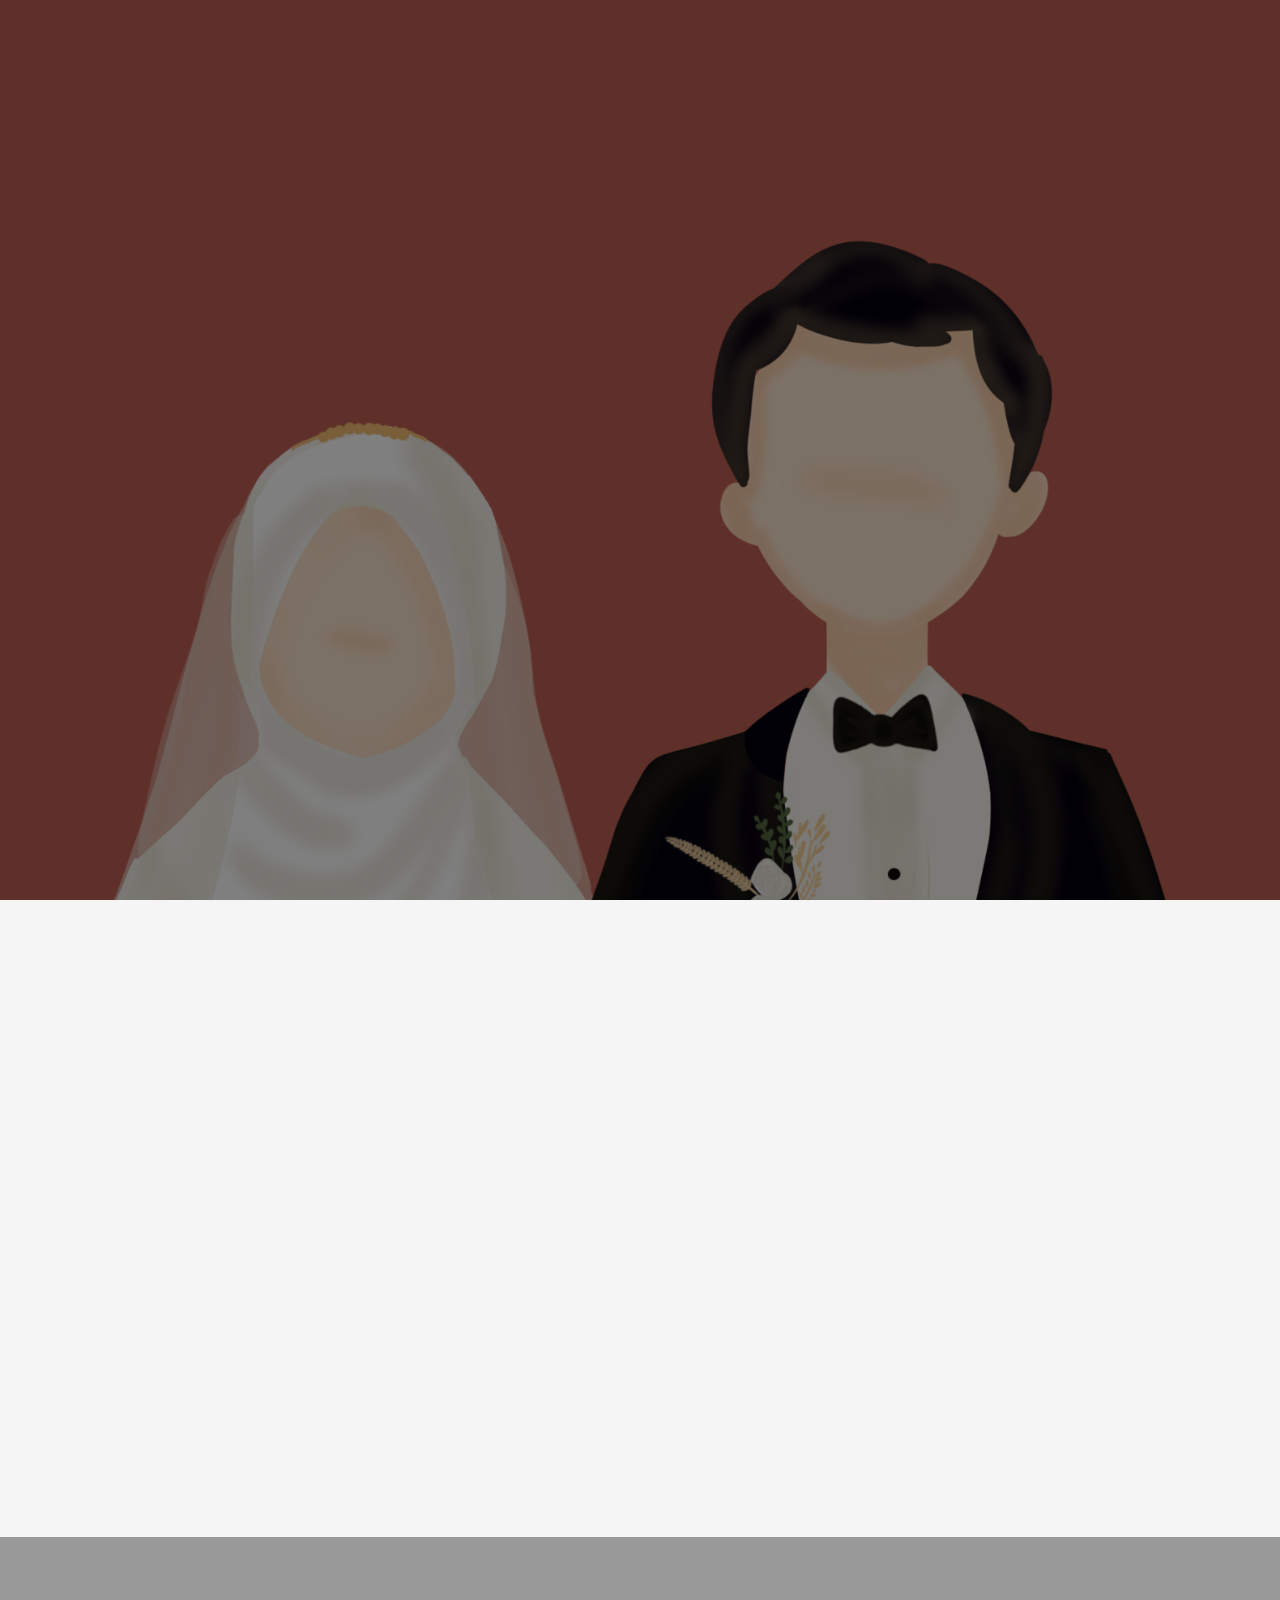
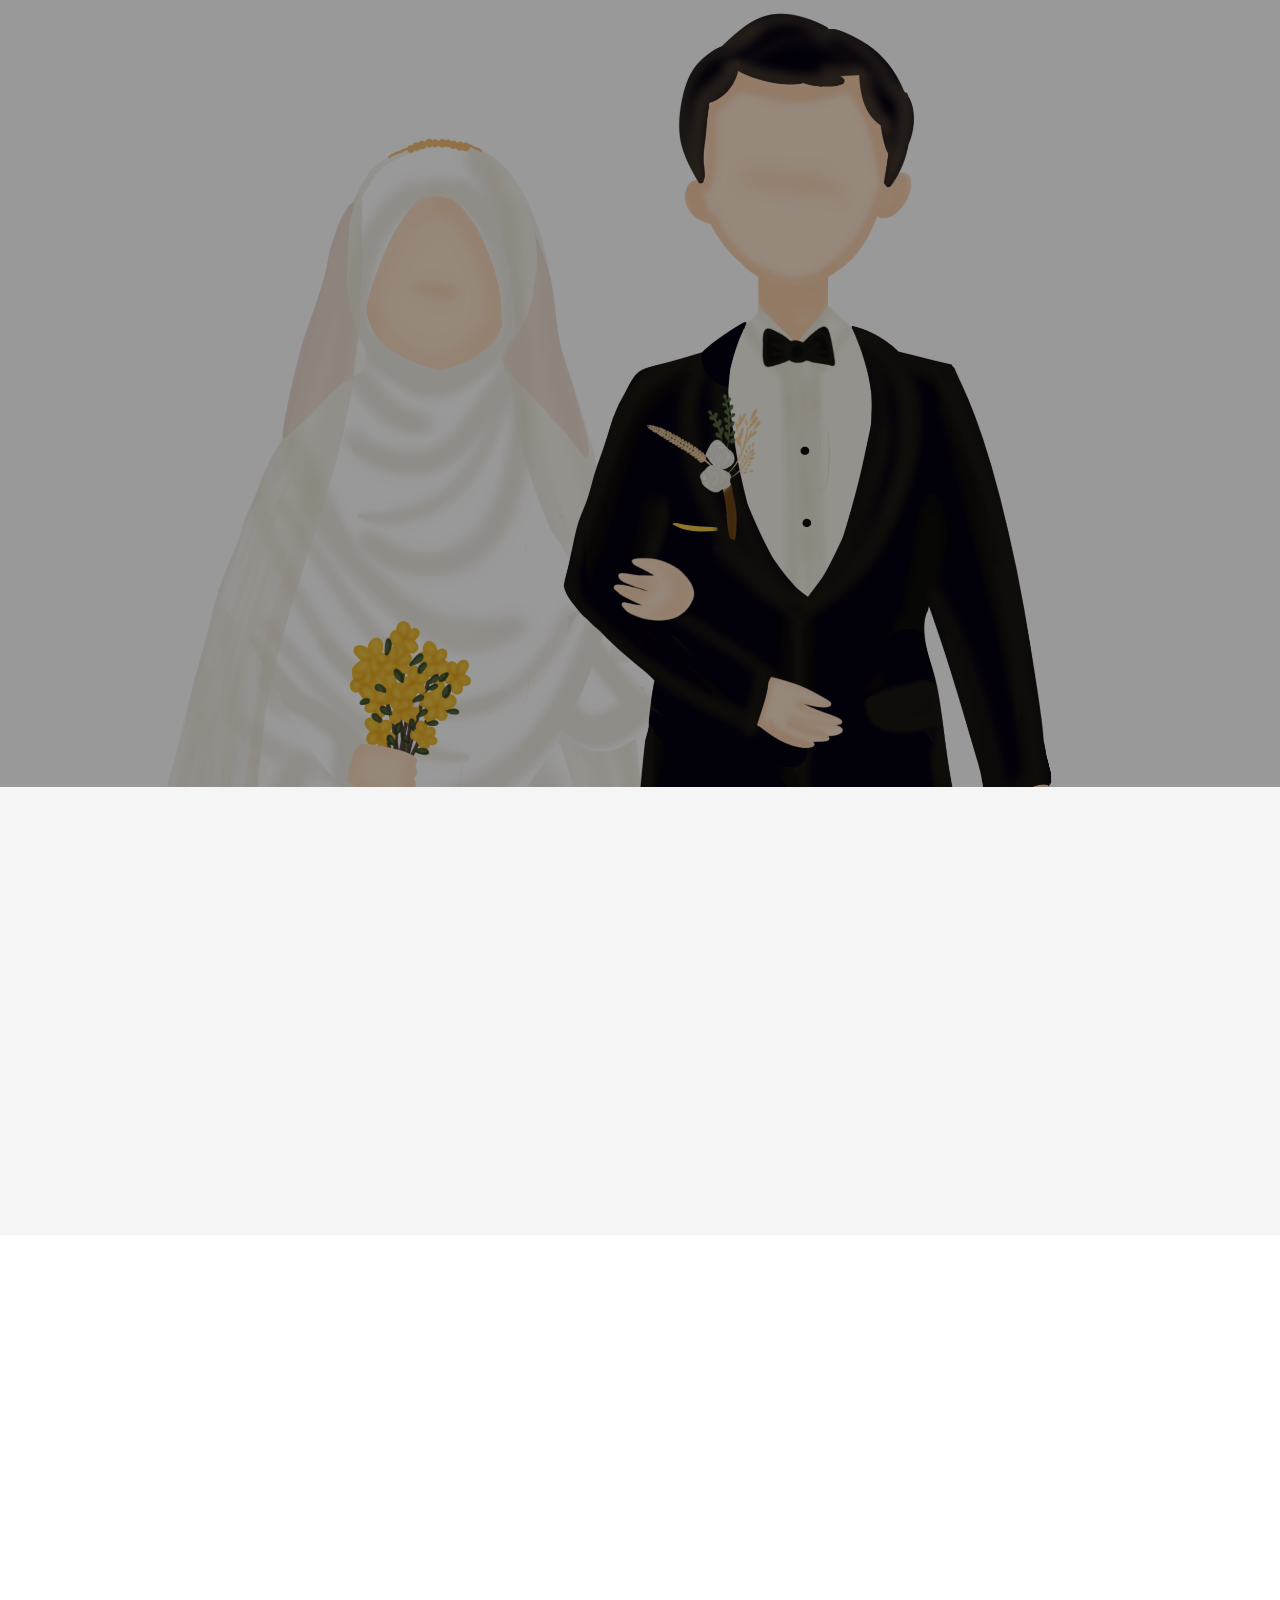
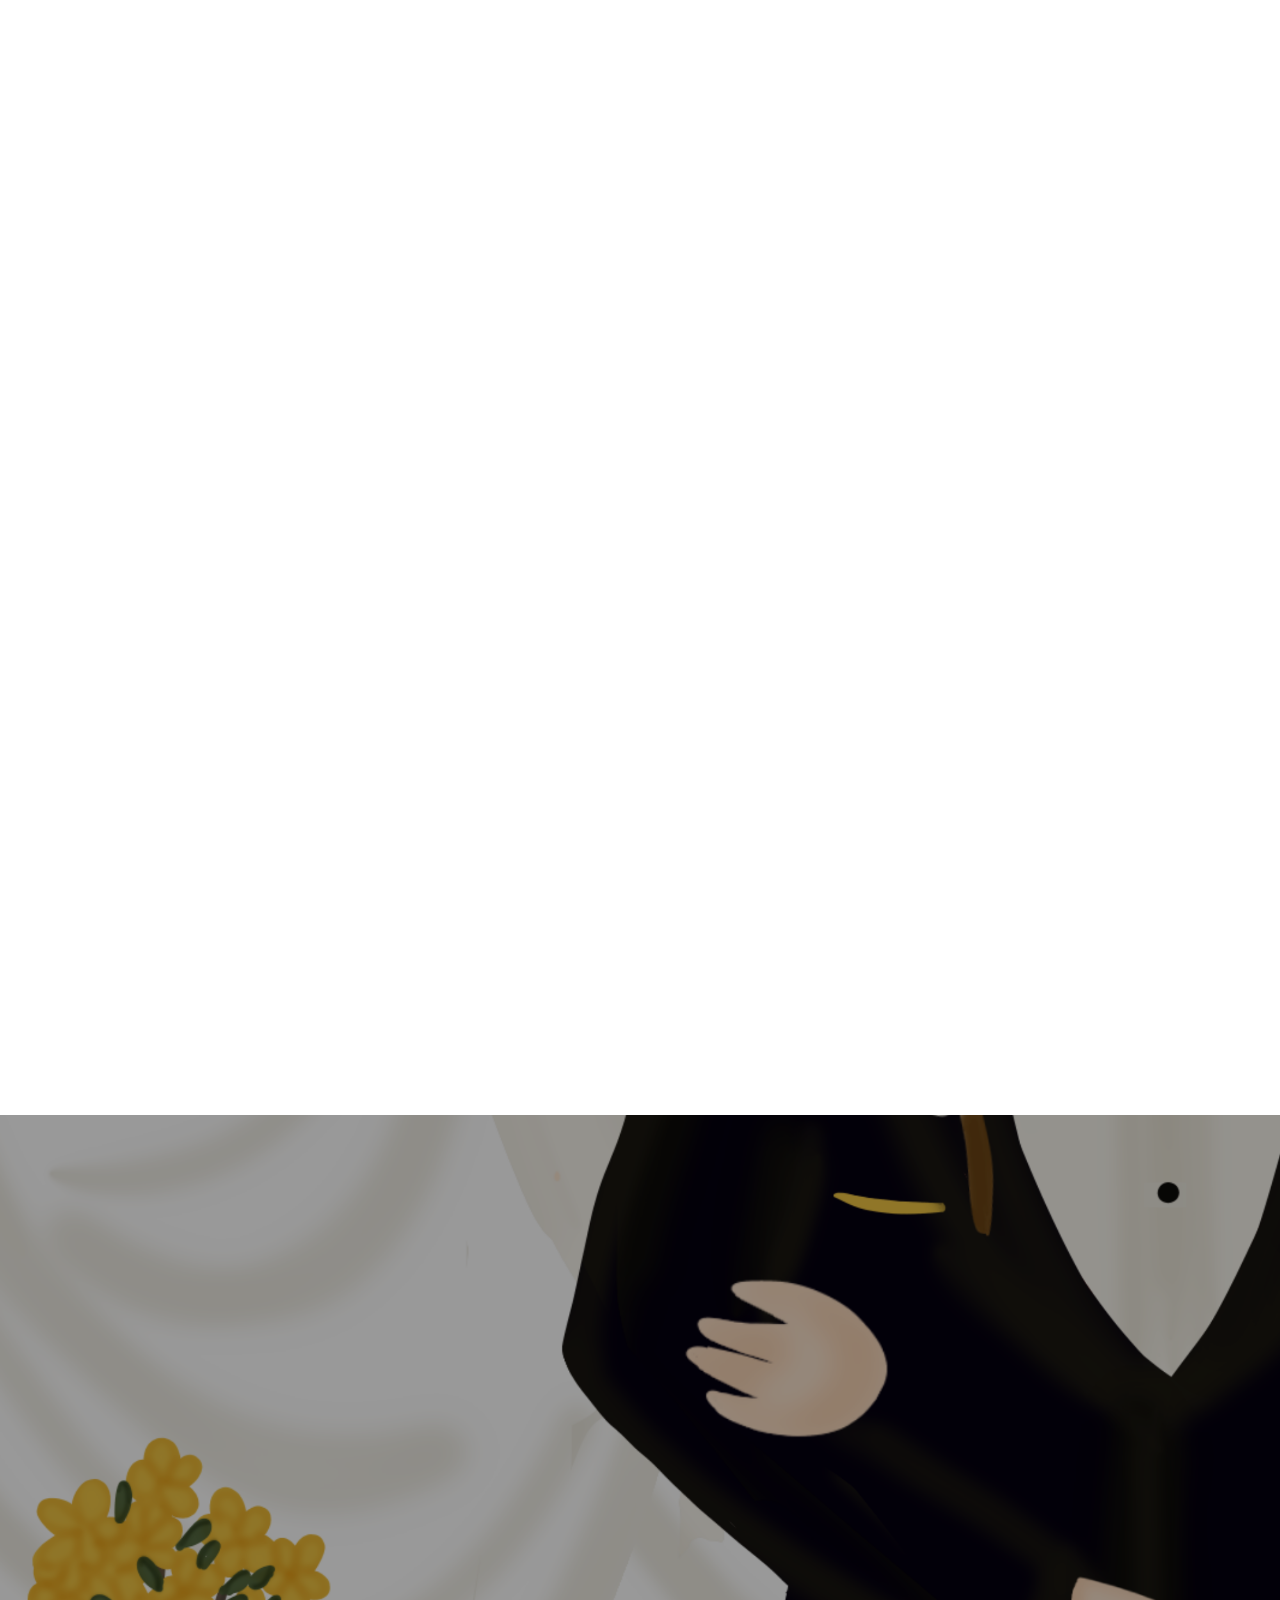
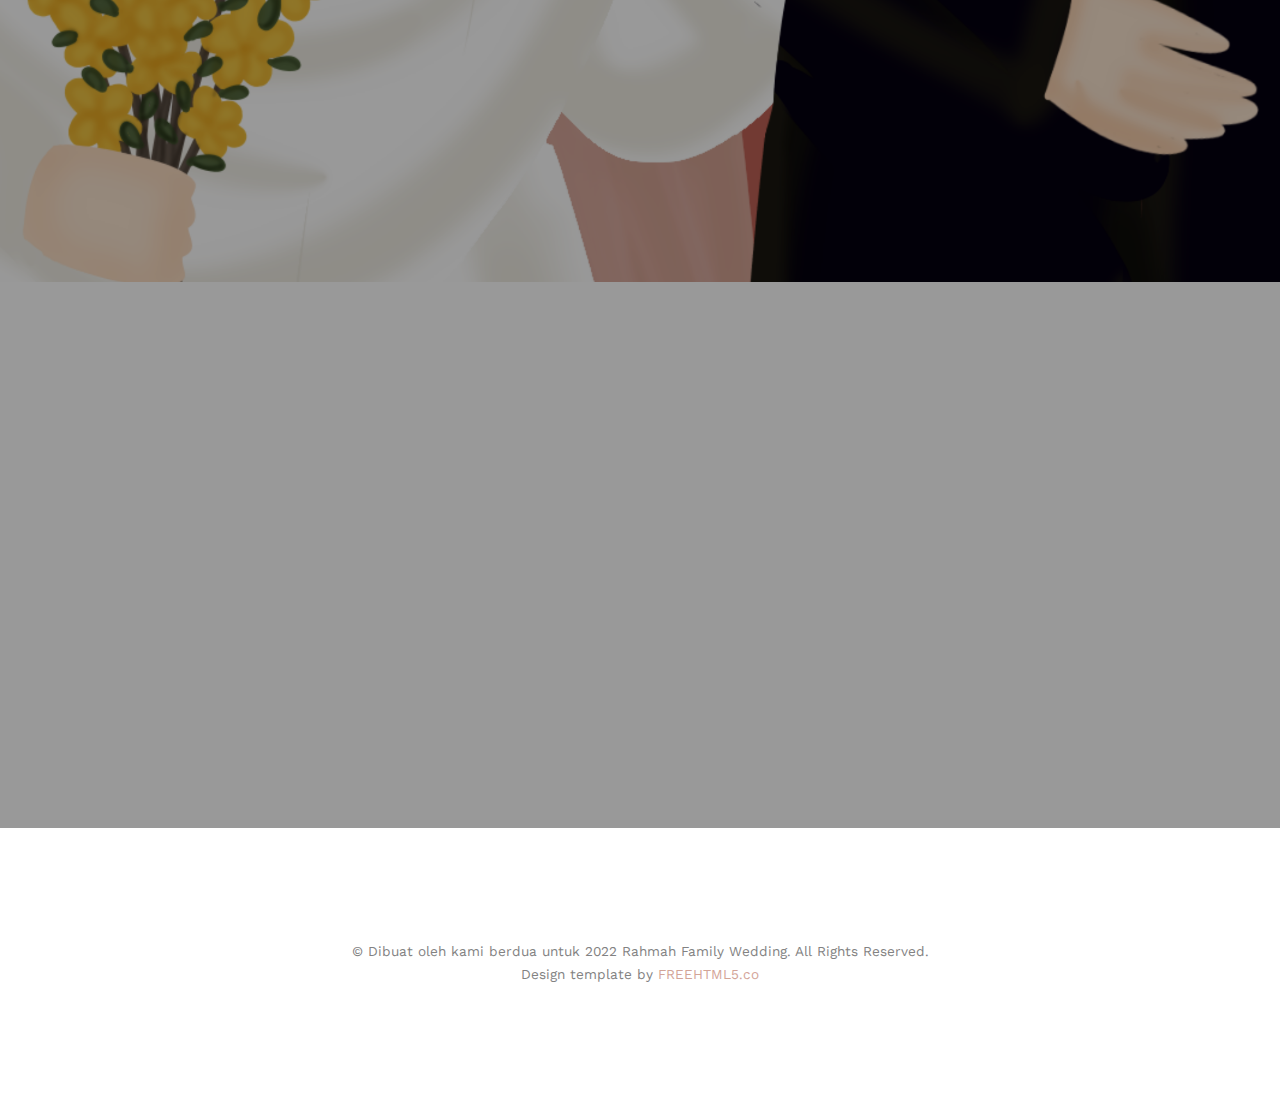
==== commit b85cbab4: "update content" ====
--- a/index.html
+++ b/index.html
@@ -178,118 +178,6 @@
         </div>
       </div>
 
-			<div id="fh5co-couple-story">
-				<div class="container">
-					<div class="row">
-						<div class="col-md-8 col-md-offset-2 text-center fh5co-heading animate-box">
-							<span></span>
-							<h2>Cerita Kami</h2>
-							<p>Cerita pertemuan kami hingga bisa sampai titik ini.</p>
-						</div>
-					</div>
-					<div class="row">
-						<div class="col-md-12 col-md-offset-0">
-							<ul class="timeline animate-box">
-								<li class="animate-box">
-									<div class="timeline-badge" style="background-image:url(images/labtekv.jpg);"></div>
-									<div class="timeline-panel">
-										<div class="timeline-heading">
-											<h3 class="timeline-title">Pertama Kali Bertemu</h3>
-											<span class="date">Suatu hari di tahun 2015</span>
-										</div>
-										<div class="timeline-body">
-											<p>Atika & Yoga merupakan adik dan kakak tingkat di himpunan yang sama, yakni Himpunan Mahasiswa Informatika ITB. Atika adalah mahasiswi jurusan Sistem & Teknologi Informasi angkatan 2014 dan Yoga adalah mahasiswa Teknik Informatika angkatan 2012. Kami pertama kali bertemu di Laboratorium Dasar Labtek V ITB, dimana saat itu Yoga bertugas menjadi asisten praktikum dari mata kuliah yang diikuti oleh Atika.</p>
-										</div>
-									</div>
-								</li>
-								<li class="timeline-inverted animate-box">
-									<div class="timeline-badge" style="background-image:url(images/family.jpg);"></div>
-									<div class="timeline-panel">
-										<div class="timeline-heading">
-											<h3 class="timeline-title">Memutuskan Menjalin Hubungan Serius</h3>
-											<span class="date">01 November 2021</span>
-										</div>
-										<div class="timeline-body">
-											<p>Tidak banyak berinteraksi sejak masa kuliah, Atika dan Yoga mulai dekat di saat pandemi melalui media sosial, lebih tepatnya di penghujung tahun 2021. Tidak lama setelah itu, kami memutuskan untuk serius berproses mengenal satu sama lain.</p>
-										</div>
-									</div>
-								</li>
-								<li class="animate-box">
-									<div class="timeline-badge" style="background-image:url(images/tunangan2.png);"></div>
-									<div class="timeline-panel">
-										<div class="timeline-heading">
-											<h3 class="timeline-title">Tunangan</h3>
-											<span class="date">11 Desember 2021</span>
-										</div>
-										<div class="timeline-body">
-											<p>Menyesuaikan dengan kesiapan kami dan kesediaan keluarga, maka kami melangsungkan sesi tunangan pada tanggal 11 Desember 2021 di kediaman Atika di Bandung.</p>
-										</div>
-									</div>
-								</li>
-								</ul>
-						</div>
-					</div>
-				</div>
-			</div>
-
-			<div id="fh5co-confirm" class="fh5co-bg" style="background-image:url(images/img_couple_color_square_edit2.png);">
-				<div class="overlay"></div>
-				<div class="container" id="formContainer">
-					<div class="row animate-box">
-						<div class="col-md-8 col-md-offset-2 text-center fh5co-heading">
-							<h2>Pesan dan Kesan</h2>
-							<p>Berikan doa, pesan dan kesan terbaik untuk kedua calon pengantin</p>
-						</div>
-					</div>
-					<div class="row animate-box">
-						<div class="col-md-10 col-md-offset-1">
-							<form action="https://script.google.com/macros/s/AKfycbwk_sGqSLZJem_CExPyUI_4LSpCM4FgbHNd1uBpt2esRhAZUwJ5meaYLECYBmg61mQoqQ/exec" method="post" class="form-inline" id="rsvp">
-								<div class="form-group">
-									<input name="name" class="form-control" id="name" placeholder="Nama" maxlength="30" required>
-								</div>
-								<div class="form-group">
-									<input name="relation" class="form-control" id="relation" placeholder="Kerabat dari ..." required>
-								</div>
-								<div class="form-group">
-									<textarea rows="7" name="testimony" class="form-control" id="testimony" placeholder="Pesan" style="resize: none;"></textarea>
-								</div>
-								<div>
-									<button type="submit" class="btn btn-default btn-block">Submit</button>
-								</div>
-							</form>
-						</div>
-					</div>
-				</div>
-				<div class="container" id="responseContainer" style="display: none;">
-					<div class="row animate-box">
-						<div class="col-md-8 col-md-offset-2 text-center fh5co-heading">
-							<h2>Terima kasih telah mengisi :)</h2>
-							<p>Salam hangat dari kami.</p>
-						</div>
-					</div>
-				</div>
-			</div>
-
-			<div id="fh5co-testimonial" style="display: none;">
-				<div class="container">
-					<div class="row">
-						<div class="row animate-box">
-							<div class="col-md-8 col-md-offset-2 text-center fh5co-heading">
-								<h2>Pesan dari kerabat</h2>
-							</div>
-						</div>
-						<div class="row">
-							<div class="col-md-12 animate-box">
-								<div class="wrap-testimony">
-									<div class="owl-carousel-fullwidth" id="owl-testimony">
-									</div>
-								</div>
-							</div>
-						</div>
-					</div>
-				</div>
-			</div>
-
 			<div id="fh5co-gallery" class="fh5co-section-gray">
 				<div class="container">
 					<div class="row">
@@ -302,27 +190,138 @@
 									<div class="col-md-12">
 										<ul id="fh5co-gallery-list">
 											<li class="one-third animate-box" data-animate-effect="fadeIn" style="background-image: url(images/qrcode-sample.png); "> 
-												<a href="images/qrcode-sample.png" target="_blank">
+												<a href="images/qrcode-sample.png" class="image-link">
 													<div class="case-studies-summary">
 														<span style=color:white>QR CODE REK BCA - ATIKA</span>
 													</div>
 												</a>
 											</li>
 											<li class="one-third animate-box" data-animate-effect="fadeIn" style="background-image: url(images/qrcode-sample.png); "> 
-												<a href="images/qrcode-sample.png" target="_blank">
+												<a href="images/qrcode-sample.png" class="image-link">
 													<div class="case-studies-summary">
 														<span style=color:white>QR CODE REK CIMB - YOGA</span>
 													</div>
 												</a>
 											</li>
 											<li class="one-third animate-box" data-animate-effect="fadeIn" style="background-image: url(images/wedding-gift.png); "> 
-												<a href="myregistry.com" target="_blank">
+												<a href="https://www.myregistry.com" target="_blank">
 													<div class="case-studies-summary">
 														<span style=color:white>Wishlist Hadiah Pernikahan dari Atika & Yoga</span>
 													</div>
 												</a>
 											</li>
 										</ul>		
+									</div>
+								</div>
+							</div>
+						</div>
+					</div>
+				</div>
+			</div>
+
+			<div id="fh5co-couple-story">
+				<div class="container">
+					<div class="row">
+						<div class="col-md-8 col-md-offset-2 text-center fh5co-heading animate-box">
+							<h2>Cerita Kami</h2>
+							<p>Cerita pertemuan kami hingga bisa sampai titik ini.</p>
+						</div>
+					</div>
+					<div class="row">
+						<div class="col-md-12 col-md-offset-0">
+							<ul class="timeline animate-box">
+								<li class="animate-box">
+									<div class="timeline-badge" style="background-image:url(images/labtekv.jpg);"></div>
+									<div class="timeline-panel">
+										<div class="timeline-heading">
+											<h3 class="timeline-title">Pertama Kali Bertemu</h3>
+											<span class="date">Suatu hari di tahun 2015</span>
+										</div>
+										<div class="timeline-body">
+											<p>Atika & Yoga merupakan adik dan kakak tingkat di himpunan yang sama, yakni Himpunan Mahasiswa Informatika ITB. Atika adalah mahasiswi jurusan Sistem & Teknologi Informasi angkatan 2014 dan Yoga adalah mahasiswa Teknik Informatika angkatan 2012. Kami pertama kali bertemu di Laboratorium Dasar Labtek V ITB, dimana saat itu Yoga bertugas menjadi asisten praktikum dari mata kuliah yang diikuti oleh Atika.</p>
+										</div>
+									</div>
+								</li>
+								<li class="timeline-inverted animate-box">
+									<div class="timeline-badge" style="background-image:url(images/family-meet.jpg);"></div>
+									<div class="timeline-panel">
+										<div class="timeline-heading">
+											<h3 class="timeline-title">Memutuskan Menjalin Hubungan Serius</h3>
+											<span class="date">01 November 2021</span>
+										</div>
+										<div class="timeline-body">
+											<p>Tidak banyak berinteraksi sejak masa kuliah, Atika dan Yoga mulai dekat di saat pandemi melalui media sosial, lebih tepatnya di penghujung tahun 2021. Tidak lama setelah itu, kami memutuskan untuk serius berproses mengenal satu sama lain.</p>
+										</div>
+									</div>
+								</li>
+								<li class="animate-box">
+									<div class="timeline-badge" style="background-image:url(images/tunangan2.png);"></div>
+									<div class="timeline-panel">
+										<div class="timeline-heading">
+											<h3 class="timeline-title">Tunangan</h3>
+											<span class="date">11 Desember 2021</span>
+										</div>
+										<div class="timeline-body">
+											<p>Menyesuaikan dengan kesiapan kami dan kesediaan keluarga, maka kami melangsungkan sesi tunangan pada tanggal 11 Desember 2021 di kediaman Atika di Bandung.</p>
+										</div>
+									</div>
+								</li>
+								</ul>
+						</div>
+					</div>
+				</div>
+			</div>
+
+			<div id="fh5co-confirm" class="fh5co-bg" style="background-image:url(images/img_couple_color_square_edit2.png);">
+				<div class="overlay"></div>
+				<div class="container" id="formContainer">
+					<div class="row animate-box">
+						<div class="col-md-8 col-md-offset-2 text-center fh5co-heading">
+							<h2>Pesan dan Kesan</h2>
+							<p>Berikan doa, pesan dan kesan terbaik untuk kedua calon pengantin</p>
+						</div>
+					</div>
+					<div class="row animate-box">
+						<div class="col-md-10 col-md-offset-1">
+							<form action="https://script.google.com/macros/s/AKfycbwk_sGqSLZJem_CExPyUI_4LSpCM4FgbHNd1uBpt2esRhAZUwJ5meaYLECYBmg61mQoqQ/exec" method="post" class="form-inline" id="rsvp">
+								<div class="form-group">
+									<input name="name" class="form-control" id="name" placeholder="Nama" maxlength="30" required>
+								</div>
+								<div class="form-group">
+									<input name="relation" class="form-control" id="relation" placeholder="Kerabat dari ..." required>
+								</div>
+								<div class="form-group">
+									<textarea rows="7" name="testimony" class="form-control" id="testimony" placeholder="Pesan" style="resize: none;"></textarea>
+								</div>
+								<div>
+									<button type="submit" class="btn btn-default btn-block">Submit</button>
+								</div>
+							</form>
+						</div>
+					</div>
+				</div>
+				<div class="container" id="responseContainer" style="display: none;">
+					<div class="row animate-box">
+						<div class="col-md-8 col-md-offset-2 text-center fh5co-heading">
+							<h2>Terima kasih telah mengisi.</h2>
+							<p>Atika - Yoga</p>
+						</div>
+					</div>
+				</div>
+			</div>
+
+			<div id="fh5co-testimonial" style="display: none;">
+				<div class="container">
+					<div class="row">
+						<div class="row animate-box">
+							<div class="col-md-8 col-md-offset-2 text-center fh5co-heading">
+								<h2>Pesan dari kerabat</h2>
+							</div>
+						</div>
+						<div class="row">
+							<div class="col-md-12 animate-box">
+								<div class="wrap-testimony">
+									<div class="owl-carousel-fullwidth" id="owl-testimony">
 									</div>
 								</div>
 							</div>
@@ -373,8 +372,6 @@
 	<script src="js/jquery.waypoints.min.js"></script>
 	<!-- Carousel -->
 	<script src="js/owl.carousel.min.js"></script>
-	<!-- countTo -->
-	<script src="js/jquery.countTo.js"></script>
 
 	<!-- Stellar -->
 	<script src="js/jquery.stellar.min.js"></script>
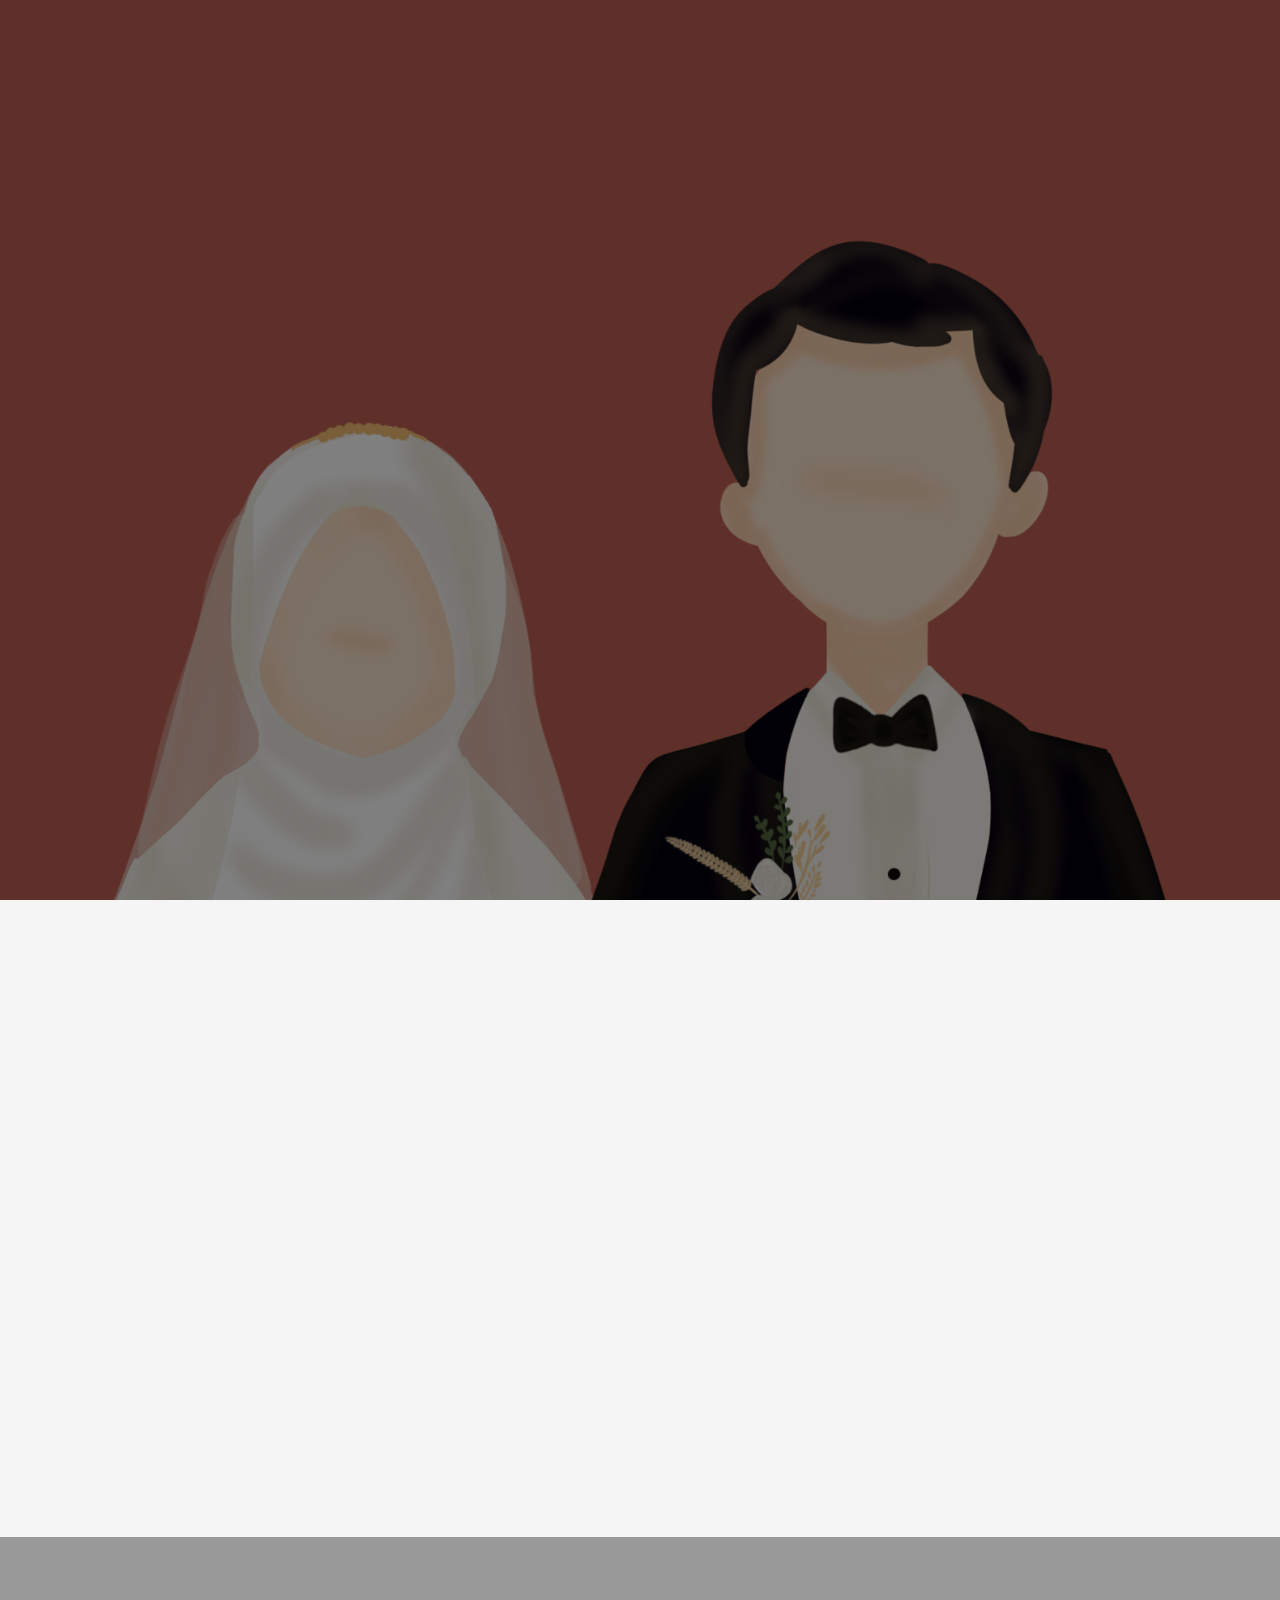
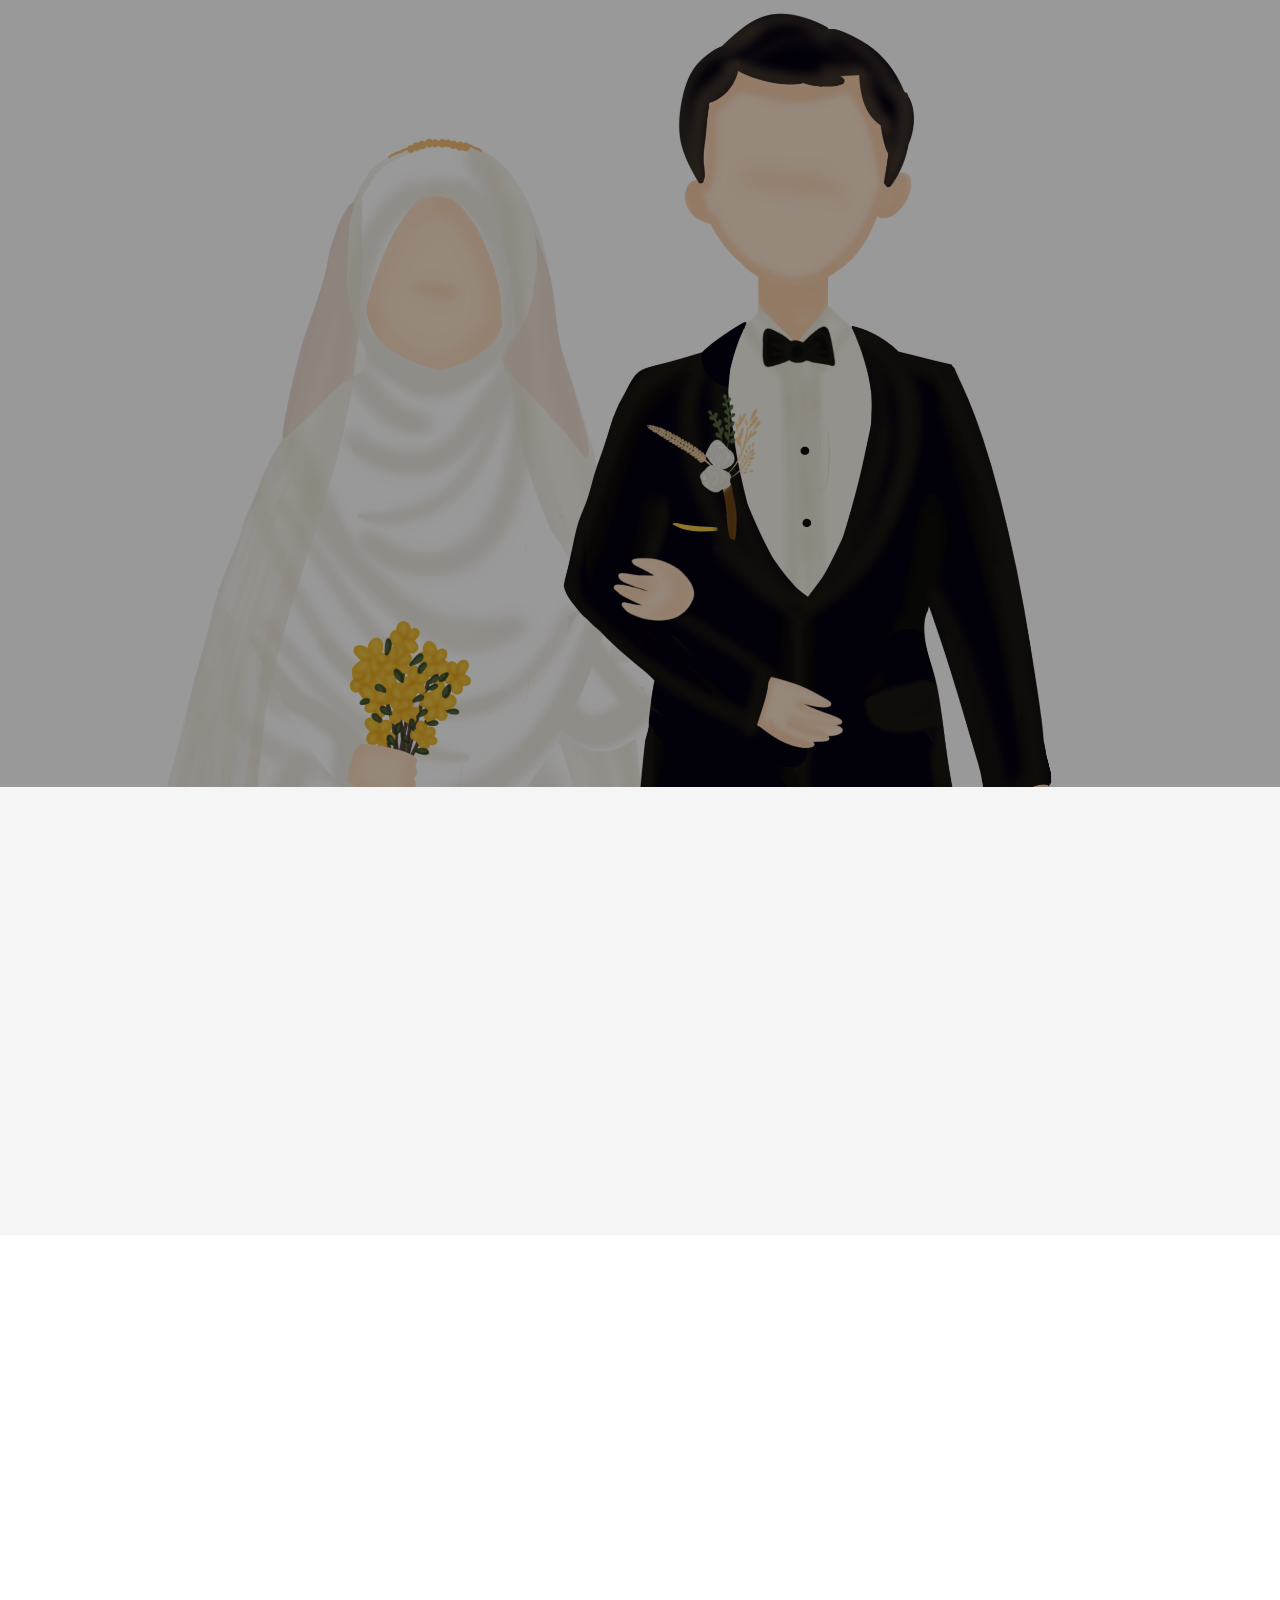
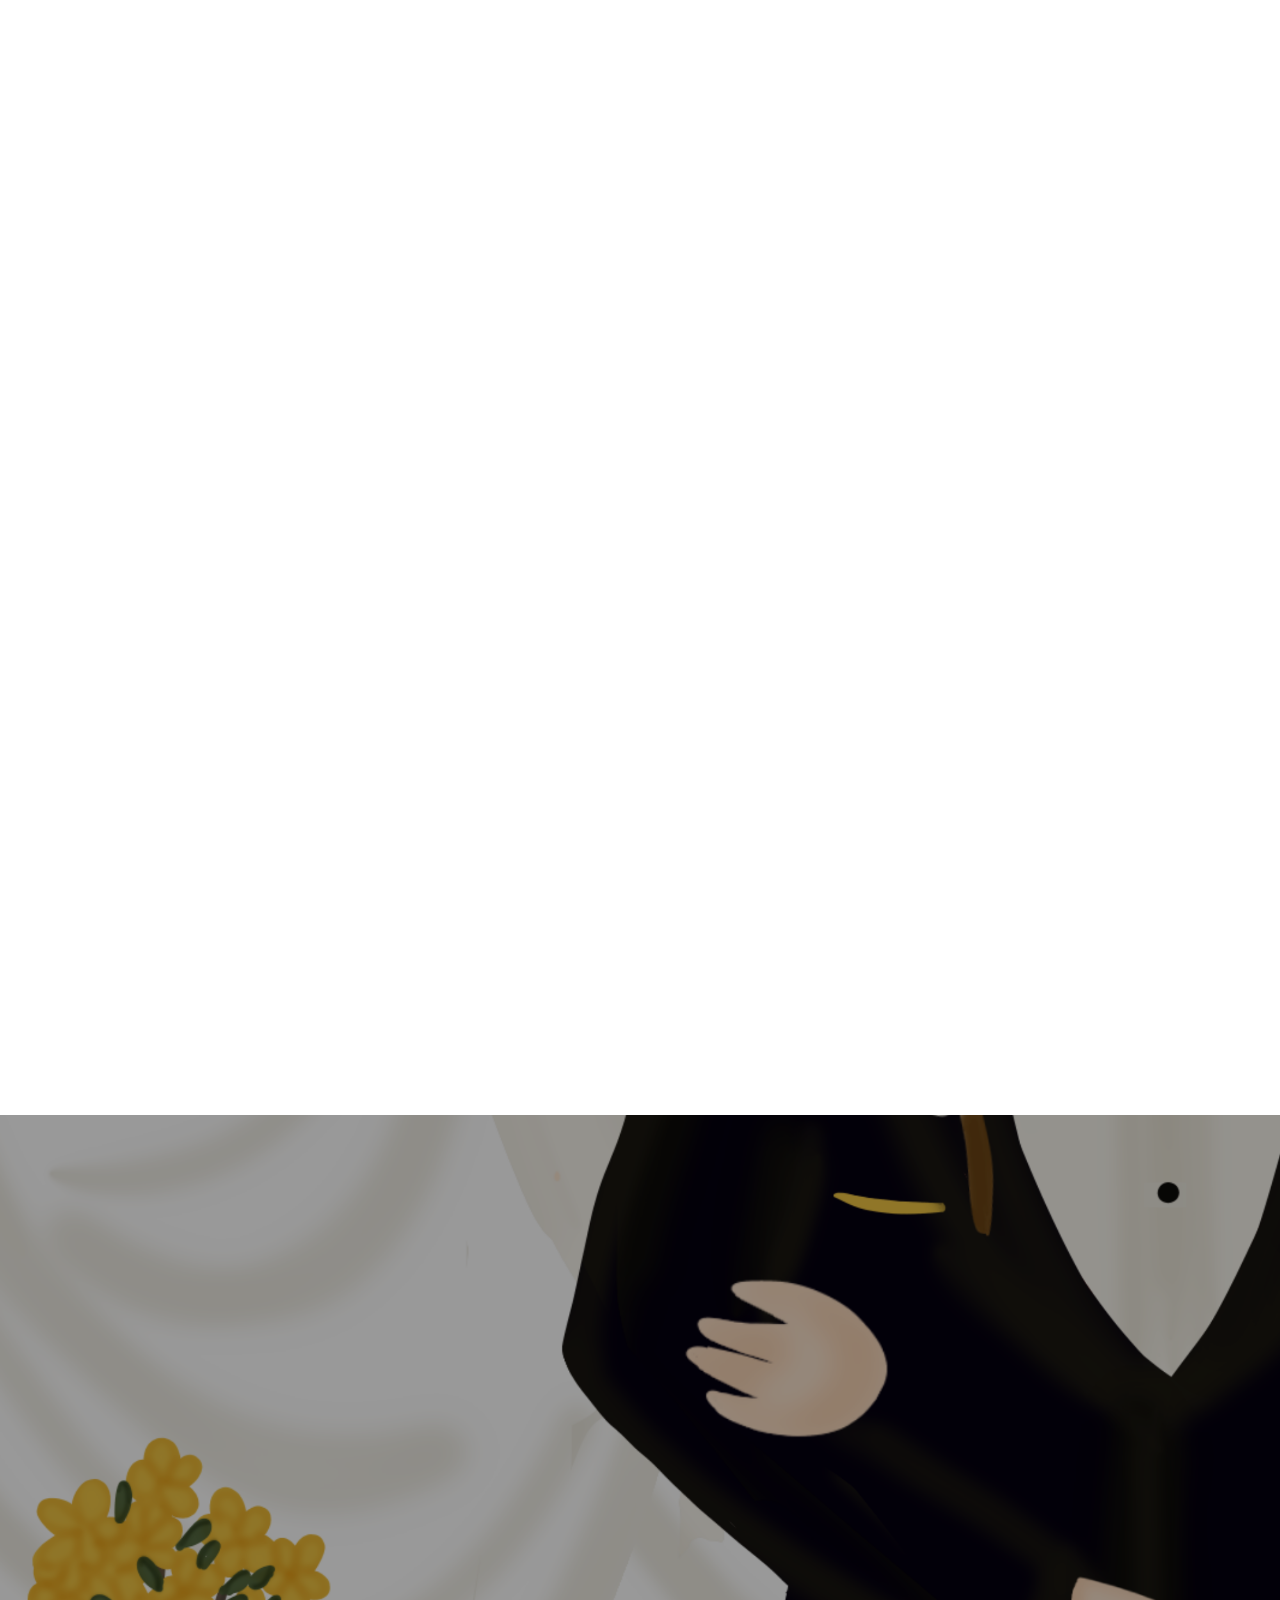
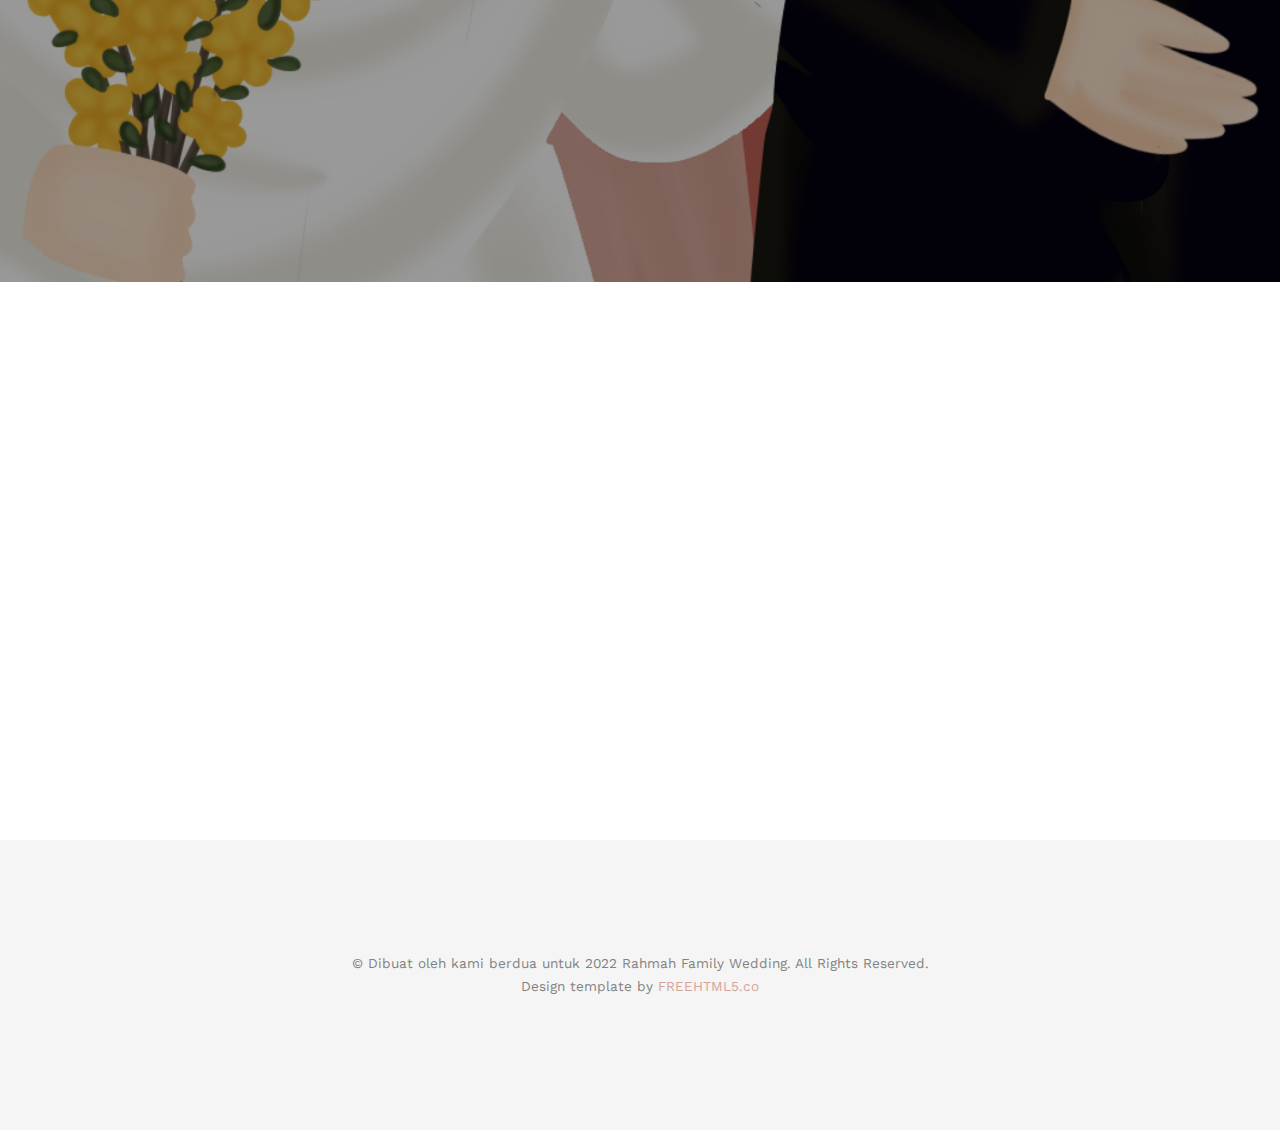
==== commit 75370bb2: "tidying QR" ====
--- a/index.html
+++ b/index.html
@@ -7,6 +7,7 @@
 		<meta charset="utf-8">
 		<meta http-equiv="X-UA-Compatible" content="IE=edge">
 		<title>The Rahmah Wedding - Atika 💖 Yoga</title>
+		<link rel="icon" type="image/x-icon" href="images/favicon.ico">
 		<meta name="viewport" content="width=device-width, initial-scale=1">
 		<meta name="description" content="The wedding of Atika Rahmawati Yuliantoputri and Rakhmatullah Yoga Sutrisna" />
 		<meta name="keywords" content="atikaryp, rakhmatullahyoga, rahmahfamily, wedding" />
@@ -69,22 +70,22 @@
 		
 		<div class="fh5co-loader"></div>
 		
-		<div id="page">
-			<header id="fh5co-header" class="fh5co-cover" role="banner" style="background-image:url(images/img_couple_circle.png);" data-stellar-background-ratio="0.5">
+		<div class="main-page">
+			<header id="header" class="fh5co-cover" role="banner" style="background-image:url(images/img_couple_circle.png);" data-stellar-background-ratio="0.5">
 				<div class="overlay"></div>
 				<div class="container">
 					<div class="row">
 						<div class="col-md-8 col-md-offset-2 text-center">
 							<div class="display-t">
 								<div class="display-tc animate-box" data-animate-effect="fadeIn">
-									<h1>Atika &amp; Yoga</h1>
-									<h2>Rahmah Family Wedding</h2>
+									<h1>Rahmah Family Wedding</h1>
+									<h2>The Wedding of Atika Rahmawati and Rakhmatullah Yoga</h2>
 									<div id="countdown" class="simply-countdown simply-countdown-one">
 										<p><a href="https://calendar.google.com/event?action=TEMPLATE&tmeid=MnFpZWdlN2E2cnZwaTBjc29tNWFkZ2JjbTggZzU3dnY3a2lxNWN0ZzlpYjF2cjluY2l0MGNAZw&tmsrc=g57vv7kiq5ctg9ib1vr9ncit0c%40group.calendar.google.com" class="btn btn-default btn-sm" target="_blank">Simpan tanggalnya</a></p>
 									</div>
 									<div id="livestream" class="row animate-box" style="display: none;">
 										<div class="video-container">
-											<iframe src="https://www.youtube.com/embed/JjFeJ608VKc" style="border:0" frameborder="0" allow="accelerometer; autoplay; clipboard-write; encrypted-media; gyroscope; picture-in-picture" allowfullscreen></iframe>
+											<iframe src="https://www.youtube.com/embed/tCtalmeZU_g" style="border:0" frameborder="0" allow="accelerometer; autoplay; clipboard-write; encrypted-media; gyroscope; picture-in-picture" allowfullscreen></iframe>
 										</div>
 									</div>
 								</div>
@@ -94,7 +95,7 @@
 				</div>
 			</header>
 
-			<div id="fh5co-couple" class="fh5co-section-gray">
+			<div id="the-couple" class="fh5co-section-gray">
 				<div class="container">
 					<div class="row">
 						<div class="col-md-8 col-md-offset-2 text-center fh5co-heading animate-box">
@@ -127,7 +128,7 @@
 				</div>
 			</div>
 
-      <div id="fh5co-event" class="fh5co-bg" style="background-image:url(images/img_couple_white_edit.png);">
+      <div id="event-details" class="fh5co-bg" style="background-image:url(images/img_couple_white_edit.png);">
         <div class="overlay"></div>
         <div class="container">
           <div class="row">
@@ -178,7 +179,7 @@
         </div>
       </div>
 
-			<div id="fh5co-gallery" class="fh5co-section-gray">
+			<div id="wishlist" class="fh5co-section-gray">
 				<div class="container">
 					<div class="row">
 						<div class="col-md-8 col-md-offset-2 text-center fh5co-heading animate-box">
@@ -188,23 +189,37 @@
 							<div class="collapsible-content">
 								<div class="row row-bottom-padded-md">
 									<div class="col-md-12">
-										<ul id="fh5co-gallery-list">
-											<li class="one-third animate-box" data-animate-effect="fadeIn" style="background-image: url(images/qrcode-sample.png); "> 
-												<a href="images/qrcode-sample.png" class="image-link">
+										<ul id="wishlist-list">
+											<li class="one-third animate-box" data-animate-effect="fadeIn" style="background-image: url(images/bca.jpeg); "> 
+												<a href="images/bca.jpeg" class="image-link">
 													<div class="case-studies-summary">
 														<span style=color:white>QR CODE REK BCA - ATIKA</span>
 													</div>
 												</a>
 											</li>
-											<li class="one-third animate-box" data-animate-effect="fadeIn" style="background-image: url(images/qrcode-sample.png); "> 
-												<a href="images/qrcode-sample.png" class="image-link">
+											<li class="one-third animate-box" data-animate-effect="fadeIn" style="background-image: url(images/ovo.jpeg); "> 
+												<a href="images/ovo.jpeg" class="image-link">
 													<div class="case-studies-summary">
-														<span style=color:white>QR CODE REK CIMB - YOGA</span>
+														<span style=color:white>QR CODE OVO - YOGA</span>
+													</div>
+												</a>
+											</li>
+											<li class="one-third animate-box" data-animate-effect="fadeIn" style="background-image: url(images/gopay.jpeg); "> 
+												<a href="images/gopay.jpeg" class="image-link">
+													<div class="case-studies-summary">
+														<span style=color:white>QR CODE GOPAY - ATIKA</span>
+													</div>
+												</a>
+											</li>
+											<li class="one-third animate-box" data-animate-effect="fadeIn" style="background-image: url(images/dana.jpeg); "> 
+												<a href="images/dana.jpeg" class="image-link">
+													<div class="case-studies-summary">
+														<span style=color:white>QR CODE DANA - YOGA</span>
 													</div>
 												</a>
 											</li>
 											<li class="one-third animate-box" data-animate-effect="fadeIn" style="background-image: url(images/wedding-gift.png); "> 
-												<a href="https://www.myregistry.com" target="_blank">
+												<a href="https://docs.google.com/spreadsheets/d/1idmIWyn5OZQssCT8mBfoqFnRY5iKA5Cebu37qflDuiY/edit?usp=sharing" target="_blank">
 													<div class="case-studies-summary">
 														<span style=color:white>Wishlist Hadiah Pernikahan dari Atika & Yoga</span>
 													</div>
@@ -219,7 +234,7 @@
 				</div>
 			</div>
 
-			<div id="fh5co-couple-story">
+			<div id="the-couple-story">
 				<div class="container">
 					<div class="row">
 						<div class="col-md-8 col-md-offset-2 text-center fh5co-heading animate-box">
@@ -272,9 +287,9 @@
 				</div>
 			</div>
 
-			<div id="fh5co-confirm" class="fh5co-bg" style="background-image:url(images/img_couple_color_square_edit2.png);">
+			<div id="form" class="fh5co-bg" style="background-image:url(images/img_couple_color_square_edit2.png);">
 				<div class="overlay"></div>
-				<div class="container" id="formContainer">
+				<div class="container" id="form-container">
 					<div class="row animate-box">
 						<div class="col-md-8 col-md-offset-2 text-center fh5co-heading">
 							<h2>Pesan dan Kesan</h2>
@@ -288,10 +303,10 @@
 									<input name="name" class="form-control" id="name" placeholder="Nama" maxlength="30" required>
 								</div>
 								<div class="form-group">
-									<input name="relation" class="form-control" id="relation" placeholder="Kerabat dari ..." required>
+									<input name="relation" class="form-control" id="relation" placeholder="Sahabat Atika, Rekan kerja Yoga, dll..." required>
 								</div>
 								<div class="form-group">
-									<textarea rows="7" name="testimony" class="form-control" id="testimony" placeholder="Pesan" style="resize: none;"></textarea>
+									<textarea rows="7" name="testimony" class="form-control" id="testimony" placeholder="Pesan" style="resize: none;" required></textarea>
 								</div>
 								<div>
 									<button type="submit" class="btn btn-default btn-block">Submit</button>
@@ -300,17 +315,17 @@
 						</div>
 					</div>
 				</div>
-				<div class="container" id="responseContainer" style="display: none;">
+				<div class="container" id="response-container" style="display: none;">
 					<div class="row animate-box">
 						<div class="col-md-8 col-md-offset-2 text-center fh5co-heading">
 							<h2>Terima kasih telah mengisi.</h2>
-							<p>Atika - Yoga</p>
-						</div>
-					</div>
-				</div>
-			</div>
-
-			<div id="fh5co-testimonial" style="display: none;">
+							<h2>Atika - Yoga</h2>
+						</div>
+					</div>
+				</div>
+			</div>
+
+			<div id="messages" style="display: none;" class="fh5co-section-gray">
 				<div class="container">
 					<div class="row">
 						<div class="row animate-box">
@@ -330,11 +345,10 @@
 				</div>
 			</div>
 
-			<div id="fh5co-confirm">
-				<div class="overlay"></div>
-				<div class="container">
-					<div class="row animate-box">
-						<div class="col-md-8 col-md-offset-2 text-center fh5co-heading">
+			<div id="closing">
+				<div class="container">
+					<div class="row">
+						<div class="col-md-8 col-md-offset-2 text-center fh5co-heading animate-box">
 							<h2>Terima kasih</h2>
 							<p>"Dan di antara tanda-tanda (kebesaran)-Nya ialah Dia menciptakan pasangan-pasangan untukmu dari jenismu sendiri, agar kamu cenderung dan merasa tenteram kepadanya, dan Dia menjadikan di antaramu rasa kasih dan sayang. Sungguh, pada yang demikian itu benar-benar terdapat tanda-tanda (kebesaran Allah) bagi kaum yang berpikir."</p>
 							<p>QS 30:21</p>
@@ -343,7 +357,7 @@
 				</div>
 			</div>
 
-			<footer id="fh5co-footer" role="contentinfo">
+			<footer id="footer" role="contentinfo" class="fh5co-section-gray">
 				<div class="container">
 					<div class="row copyright">
 						<div class="col-md-12 text-center">
--- a/css/style.css
+++ b/css/style.css
@@ -19,7 +19,7 @@
   background: #fff;
 }
 
-#page {
+.main-page {
   position: relative;
   overflow-x: hidden;
   width: 100%;
@@ -27,23 +27,6 @@
   -webkit-transition: 0.5s;
   -o-transition: 0.5s;
   transition: 0.5s;
-}
-.offcanvas #page {
-  overflow: hidden;
-  position: absolute;
-}
-.offcanvas #page:after {
-  -webkit-transition: 2s;
-  -o-transition: 2s;
-  transition: 2s;
-  position: absolute;
-  top: 0;
-  right: 0;
-  bottom: 0;
-  left: 0;
-  z-index: 101;
-  background: rgba(0, 0, 0, 0.7);
-  content: "";
 }
 
 a {
@@ -84,146 +67,7 @@
   background: #d3a497;
 }
 
-.fh5co-nav {
-  position: absolute;
-  top: 0;
-  margin: 0;
-  padding: 0;
-  width: 100%;
-  padding: 40px 0;
-  z-index: 1001;
-}
-@media screen and (max-width: 768px) {
-  .fh5co-nav {
-    padding: 20px 0;
-  }
-}
-.fh5co-nav #fh5co-logo {
-  font-size: 40px;
-  margin: 0;
-  padding: 0;
-  line-height: 40px;
-  font-family: "Source Serif Pro", Arial, serif;
-}
-.fh5co-nav a {
-  padding: 5px 10px;
-  color: #fff;
-}
-@media screen and (max-width: 768px) {
-  .fh5co-nav .menu-1, .fh5co-nav .menu-2 {
-    display: none;
-  }
-}
-.fh5co-nav ul {
-  padding: 0;
-  margin: 2px 0 0 0;
-}
-.fh5co-nav ul li {
-  padding: 0;
-  margin: 0;
-  list-style: none;
-  display: inline;
-}
-.fh5co-nav ul li a {
-  font-size: 14px;
-  padding: 30px 10px;
-  text-transform: uppercase;
-  color: rgba(255, 255, 255, 0.5);
-  -webkit-transition: 0.5s;
-  -o-transition: 0.5s;
-  transition: 0.5s;
-}
-.fh5co-nav ul li a:hover, .fh5co-nav ul li a:focus, .fh5co-nav ul li a:active {
-  color: white;
-}
-.fh5co-nav ul li.has-dropdown {
-  position: relative;
-}
-.fh5co-nav ul li.has-dropdown .dropdown {
-  width: 130px;
-  -webkit-box-shadow: 0px 14px 33px -9px rgba(0, 0, 0, 0.75);
-  -moz-box-shadow: 0px 14px 33px -9px rgba(0, 0, 0, 0.75);
-  box-shadow: 0px 14px 33px -9px rgba(0, 0, 0, 0.75);
-  z-index: 1002;
-  visibility: hidden;
-  opacity: 0;
-  position: absolute;
-  top: 40px;
-  left: 0;
-  text-align: left;
-  background: #fff;
-  padding: 20px;
-  -webkit-border-radius: 4px;
-  -moz-border-radius: 4px;
-  -ms-border-radius: 4px;
-  border-radius: 4px;
-  -webkit-transition: 0s;
-  -o-transition: 0s;
-  transition: 0s;
-}
-.fh5co-nav ul li.has-dropdown .dropdown:before {
-  bottom: 100%;
-  left: 40px;
-  border: solid transparent;
-  content: " ";
-  height: 0;
-  width: 0;
-  position: absolute;
-  pointer-events: none;
-  border-bottom-color: #fff;
-  border-width: 8px;
-  margin-left: -8px;
-}
-.fh5co-nav ul li.has-dropdown .dropdown li {
-  display: block;
-  margin-bottom: 7px;
-}
-.fh5co-nav ul li.has-dropdown .dropdown li:last-child {
-  margin-bottom: 0;
-}
-.fh5co-nav ul li.has-dropdown .dropdown li a {
-  padding: 2px 0;
-  display: block;
-  color: #999999;
-  line-height: 1.2;
-  text-transform: none;
-  font-size: 15px;
-}
-.fh5co-nav ul li.has-dropdown .dropdown li a:hover {
-  color: #000;
-}
-.fh5co-nav ul li.has-dropdown:hover a, .fh5co-nav ul li.has-dropdown:focus a {
-  color: #fff;
-}
-.fh5co-nav ul li.btn-cta a {
-  color: #d3a497;
-}
-.fh5co-nav ul li.btn-cta a span {
-  background: #fff;
-  padding: 4px 20px;
-  display: -moz-inline-stack;
-  display: inline-block;
-  zoom: 1;
-  *display: inline;
-  -webkit-transition: 0.3s;
-  -o-transition: 0.3s;
-  transition: 0.3s;
-  -webkit-border-radius: 100px;
-  -moz-border-radius: 100px;
-  -ms-border-radius: 100px;
-  border-radius: 100px;
-}
-.fh5co-nav ul li.btn-cta a:hover span {
-  -webkit-box-shadow: 0px 14px 20px -9px rgba(0, 0, 0, 0.75);
-  -moz-box-shadow: 0px 14px 20px -9px rgba(0, 0, 0, 0.75);
-  box-shadow: 0px 14px 20px -9px rgba(0, 0, 0, 0.75);
-}
-.fh5co-nav ul li.active > a {
-  color: #fff !important;
-}
-
-#fh5co-counter,
-#fh5co-event,
+#event-details,
 .fh5co-bg {
   background-size: cover;
   background-position: top center;
@@ -236,63 +80,6 @@
   width: 100%;
   float: left;
   position: relative;
-}
-
-.fh5co-video {
-  height: 450px;
-  overflow: hidden;
-  -webkit-border-radius: 7px;
-  -moz-border-radius: 7px;
-  -ms-border-radius: 7px;
-  border-radius: 7px;
-}
-.fh5co-video a {
-  z-index: 1001;
-  position: absolute;
-  top: 50%;
-  left: 50%;
-  margin-top: -45px;
-  margin-left: -45px;
-  width: 90px;
-  height: 90px;
-  display: table;
-  text-align: center;
-  background: #fff;
-  -webkit-box-shadow: 0px 14px 30px -15px rgba(0, 0, 0, 0.75);
-  -moz-box-shadow: 0px 14px 30px -15px rgba(0, 0, 0, 0.75);
-  box-shadow: 0px 14px 30px -15px rgba(0, 0, 0, 0.75);
-  -webkit-border-radius: 50%;
-  -moz-border-radius: 50%;
-  -ms-border-radius: 50%;
-  border-radius: 50%;
-}
-.fh5co-video a i {
-  text-align: center;
-  display: table-cell;
-  vertical-align: middle;
-  font-size: 40px;
-}
-.fh5co-video .overlay {
-  position: absolute;
-  top: 0;
-  left: 0;
-  right: 0;
-  bottom: 0;
-  background: rgba(0, 0, 0, 0.5);
-  -webkit-transition: 0.5s;
-  -o-transition: 0.5s;
-  transition: 0.5s;
-}
-.fh5co-video:hover .overlay {
-  background: rgba(0, 0, 0, 0.7);
-}
-.fh5co-video:hover a {
-  position: relative;
-  -webkit-transform: scale(1.2);
-  -moz-transform: scale(1.2);
-  -ms-transform: scale(1.2);
-  -o-transform: scale(1.2);
-  transform: scale(1.2);
 }
 
 .fh5co-cover {
@@ -353,33 +140,27 @@
   }
 }
 
-#fh5co-counter,
-#fh5co-event {
+#event-details {
   height: 850px;
   float: left;
 }
-#fh5co-counter .display-t,
-#fh5co-counter .display-tc,
-#fh5co-event .display-t,
-#fh5co-event .display-tc {
-  height: 700px;
+#event-details .display-t,
+#event-details .display-tc {
+  padding-bottom: 20px;
   display: table;
   width: 100%;
 }
-#fh5co-counter .fh5co-heading h2,
-#fh5co-event .fh5co-heading h2 {
-  color: #fff;
-}
-#fh5co-counter .fh5co-heading span,
-#fh5co-event .fh5co-heading span {
+#event-details .fh5co-heading h2 {
+  color: #fff;
+}
+#event-details .fh5co-heading span {
   color: rgba(255, 255, 255, 0.5);
   text-transform: uppercase;
   font-size: 13px;
   letter-spacing: 2px;
   font-weight: 600;
 }
-#fh5co-counter .overlay,
-#fh5co-event .overlay {
+#event-details .overlay {
   position: absolute;
   top: 0;
   left: 0;
@@ -388,20 +169,16 @@
   background: rgba(0, 0, 0, 0.4);
 }
 @media screen and (max-width: 768px) {
-  #fh5co-counter,
-  #fh5co-event {
+  #event-details {
     height: inherit;
     padding: 7em 0;
   }
-  #fh5co-counter .display-t,
-  #fh5co-counter .display-tc,
-  #fh5co-event .display-t,
-  #fh5co-event .display-tc {
+  #event-details .display-t,
+  #event-details .display-tc {
     height: inherit;
   }
 }
-#fh5co-counter .event-wrap,
-#fh5co-event .event-wrap {
+#event-details .event-wrap {
   border: 2px solid rgba(255, 255, 255, 0.5);
   background: rgba(255, 255, 255, 0.1);
   padding: 30px;
@@ -413,13 +190,11 @@
   border-radius: 4px;
 }
 @media screen and (max-width: 768px) {
-  #fh5co-counter .event-wrap,
-  #fh5co-event .event-wrap {
+  #event-details .event-wrap {
     margin-bottom: 10px;
   }
 }
-#fh5co-counter .event-wrap h3,
-#fh5co-event .event-wrap h3 {
+#event-details .event-wrap h3 {
   font-size: 20px;
   color: #fff;
   border-bottom: 1px solid rgba(255, 255, 255, 0.5);
@@ -428,31 +203,19 @@
   text-transform: uppercase;
   letter-spacing: 2px;
 }
-#fh5co-counter .event-wrap p, #fh5co-counter .event-wrap span,
-#fh5co-event .event-wrap p,
-#fh5co-event .event-wrap span {
+#event-details .event-wrap p,
+#event-details .event-wrap span {
   display: block;
   color: rgba(255, 255, 255, 0.8);
 }
-#fh5co-counter .event-wrap i,
-#fh5co-event .event-wrap i {
+#event-details .event-wrap i {
   color: white;
   font-size: 20px;
 }
-#fh5co-counter .event-wrap .event-col,
-#fh5co-event .event-wrap .event-col {
+#event-details .event-wrap .event-col {
   width: 100%;
   float: left;
   margin-bottom: 30px;
-}
-
-#fh5co-counter {
-  height: 600px;
-}
-@media screen and (max-width: 768px) {
-  #fh5co-counter {
-    height: auto;
-  }
 }
 
 .timeline {
@@ -631,7 +394,7 @@
     right: auto;
   }
 }
-#fh5co-gallery-list {
+#wishlist-list {
   flex-wrap: wrap;
   -webkit-flex-wrap: wrap;
   -moz-flex-wrap: wrap;
@@ -646,12 +409,14 @@
   margin: 0;
   width: 100%;
 }
-#fh5co-gallery-list li {
+#wishlist-list li {
   display: block;
   padding: 0;
-  margin: 0 0 10px 1%;
+  margin: 1.25%;
   list-style: none;
-  min-height: 400px;
+  width: 47.5%;
+  height: 0;
+  padding-bottom: 47.5%;
   background-position: center center;
   background-size: cover;
   background-repeat: no-repeat;
@@ -664,18 +429,21 @@
   border-radius: 7px;
 }
 @media screen and (max-width: 480px) {
-  #fh5co-gallery-list li {
+  #wishlist-list li {
     margin-left: 0;
-  }
-}
-#fh5co-gallery-list li a {
-  min-height: 400px;
-  padding: 2em;
-  position: relative;
-  width: 100%;
+    height: 100%;
+    padding-bottom: 0px;
+  }
+}
+#wishlist-list li a {
+  padding: 8%;
+  position: relative;
+  width: 100%;
+  height: 0;
+  padding-bottom: 92%;
   display: block;
 }
-#fh5co-gallery-list li a:before {
+#wishlist-list li a:before {
   position: absolute;
   top: 0;
   left: 0;
@@ -692,10 +460,10 @@
   border-radius: 7px;
   background: rgba(0, 0, 0, 0.2);
 }
-#fh5co-gallery-list li a:hover:before {
+#wishlist-list li a:hover:before {
   background: rgba(0, 0, 0, 0.5);
 }
-#fh5co-gallery-list li a .case-studies-summary {
+#wishlist-list li a .case-studies-summary {
   width: auto;
   bottom: 2em;
   left: 2em;
@@ -704,139 +472,54 @@
   z-index: 100;
 }
 @media screen and (max-width: 768px) {
-  #fh5co-gallery-list li a .case-studies-summary {
+  #wishlist-list li a .case-studies-summary {
     bottom: 1em;
     left: 1em;
     right: 1em;
   }
 }
-#fh5co-gallery-list li a .case-studies-summary span {
+#wishlist-list li a .case-studies-summary span {
   text-transform: uppercase;
   letter-spacing: 2px;
   font-size: 13px;
   color: rgba(255, 255, 255, 0.7);
 }
-#fh5co-gallery-list li a .case-studies-summary h2 {
+#wishlist-list li a .case-studies-summary h2 {
   color: #fff;
   margin-bottom: 0;
 }
 @media screen and (max-width: 768px) {
-  #fh5co-gallery-list li a .case-studies-summary h2 {
+  #wishlist-list li a .case-studies-summary h2 {
     font-size: 20px;
   }
 }
-#fh5co-gallery-list li.one-third {
-  width: 49%;
+#wishlist-list li.one-third {
   margin-left: auto;
   margin-right: auto;
 }
 @media screen and (max-width: 480px) {
-  #fh5co-gallery-list li.one-third {
+  #wishlist-list li.one-third {
     width: 100%;
   }
-}
-
-#map {
-  width: 100%;
-  height: 500px;
-  position: relative;
-}
-@media screen and (max-width: 768px) {
-  #map {
-    height: 200px;
-  }
-}
-
-.fh5co-social-icons {
-  margin: 0;
-  padding: 0;
-}
-.fh5co-social-icons li {
-  margin: 0;
-  padding: 0;
-  list-style: none;
-  display: -moz-inline-stack;
-  display: inline-block;
-  zoom: 1;
-  *display: inline;
-}
-.fh5co-social-icons li a {
-  display: -moz-inline-stack;
-  display: inline-block;
-  zoom: 1;
-  *display: inline;
-  color: #d3a497;
-  padding-left: 10px;
-  padding-right: 10px;
-}
-.fh5co-social-icons li a i {
-  font-size: 20px;
-}
-
-.fh5co-contact-info ul {
-  padding: 0;
-  margin: 0;
-}
-.fh5co-contact-info ul li {
-  padding: 0 0 0 50px;
-  margin: 0 0 30px 0;
-  list-style: none;
-  position: relative;
-}
-.fh5co-contact-info ul li:before {
-  color: #d3a497;
-  position: absolute;
-  left: 0;
-  top: .05em;
-  font-family: 'icomoon';
-  speak: none;
-  font-style: normal;
-  font-weight: normal;
-  font-variant: normal;
-  text-transform: none;
-  line-height: 1;
-  /* Better Font Rendering =========== */
-  -webkit-font-smoothing: antialiased;
-  -moz-osx-font-smoothing: grayscale;
-}
-.fh5co-contact-info ul li.address:before {
-  font-size: 30px;
-  content: "\e9d1";
-}
-.fh5co-contact-info ul li.phone:before {
-  font-size: 23px;
-  content: "\e9f4";
-}
-.fh5co-contact-info ul li.email:before {
-  font-size: 23px;
-  content: "\e9da";
-}
-.fh5co-contact-info ul li.url:before {
-  font-size: 23px;
-  content: "\e9af";
 }
 
 form label {
   font-weight: normal !important;
 }
 
-#fh5co-header .display-tc,
-#fh5co-counter .display-tc,
+#header .display-tc,
 .fh5co-cover .display-tc {
   display: table-cell !important;
   vertical-align: middle;
 }
-#fh5co-header .display-tc h1, #fh5co-header .display-tc h2,
-#fh5co-counter .display-tc h1,
-#fh5co-counter .display-tc h2,
+#header .display-tc h1, #header .display-tc h2,
 .fh5co-cover .display-tc h1,
 .fh5co-cover .display-tc h2 {
   margin: 0;
   padding: 0;
   color: #fff;
 }
-#fh5co-header .display-tc h1,
-#fh5co-counter .display-tc h1,
+#header .display-tc h1,
 .fh5co-cover .display-tc h1 {
   margin-bottom: 0px;
   font-size: 100px;
@@ -844,35 +527,30 @@
   font-family: "Source Serif Pro", Arial, serif;
 }
 @media screen and (max-width: 768px) {
-  #fh5co-header .display-tc h1,
-  #fh5co-counter .display-tc h1,
+  #header .display-tc h1,
   .fh5co-cover .display-tc h1 {
     font-size: 40px;
   }
 }
 @media screen and (max-width: 480px) {
-  #fh5co-header .display-tc h1,
-  #fh5co-counter .display-tc h1,
+  #header .display-tc h1,
   .fh5co-cover .display-tc h1 {
     font-size: 30px;
   }
 }
-#fh5co-header .display-tc h2,
-#fh5co-counter .display-tc h2,
+#header .display-tc h2,
 .fh5co-cover .display-tc h2 {
   font-size: 20px;
   line-height: 1.5;
   margin-bottom: 30px;
 }
 @media screen and (max-width: 480px) {
-  #fh5co-header .display-tc h2,
-  #fh5co-counter .display-tc h2,
+  #header .display-tc h2,
   .fh5co-cover .display-tc h2 {
     font-size: 16px;
   }
 }
-#fh5co-header .display-tc .btn,
-#fh5co-counter .display-tc .btn,
+#header .display-tc .btn,
 .fh5co-cover .display-tc .btn {
   padding: 15px 20px;
   background: #fff !important;
@@ -881,52 +559,12 @@
   font-size: 14px;
   text-transform: uppercase;
 }
-#fh5co-header .display-tc .btn:hover,
-#fh5co-counter .display-tc .btn:hover,
+#header .display-tc .btn:hover,
 .fh5co-cover .display-tc .btn:hover {
   background: #fff !important;
   -webkit-box-shadow: 0px 14px 30px -15px rgba(0, 0, 0, 0.75) !important;
   -moz-box-shadow: 0px 14px 30px -15px rgba(0, 0, 0, 0.75) !important;
   box-shadow: 0px 14px 30px -15px rgba(0, 0, 0, 0.75) !important;
-}
-
-#fh5co-counter {
-  text-align: center;
-}
-#fh5co-counter .counter {
-  font-size: 50px;
-  margin-bottom: 10px;
-  color: #fff;
-  font-weight: 100;
-  display: block;
-}
-#fh5co-counter .counter-label {
-  margin-bottom: 0;
-  text-transform: uppercase;
-  color: rgba(255, 255, 255, 0.5);
-  letter-spacing: .1em;
-}
-@media screen and (max-width: 768px) {
-  #fh5co-counter .feature-center {
-    margin-bottom: 50px;
-  }
-}
-#fh5co-counter .icon {
-  width: 70px;
-  height: 70px;
-  text-align: center;
-  -webkit-box-shadow: 0px 14px 30px -15px rgba(0, 0, 0, 0.75);
-  -moz-box-shadow: 0px 14px 30px -15px rgba(0, 0, 0, 0.75);
-  box-shadow: 0px 14px 30px -15px rgba(0, 0, 0, 0.75);
-  margin-bottom: 30px;
-}
-#fh5co-counter .icon i {
-  height: 70px;
-}
-#fh5co-counter .icon i:before {
-  display: block;
-  text-align: center;
-  margin-left: 3px;
 }
 
 .simply-countdown {
@@ -987,27 +625,29 @@
   /* words */
 }
 
-#fh5co-testimonial,
-#fh5co-venue,
-#fh5co-confirm,
-#fh5co-footer,
-#fh5co-event,
-#fh5co-couple-story,
-#fh5co-couple,
-#fh5co-gallery,
+#messages,
+#venue,
+#form,
+#closing,
+#footer,
+#event-details,
+#the-couple-story,
+#the-couple,
+#wishlist,
 .fh5co-section {
   padding: 7em 0;
   clear: both;
 }
 @media screen and (max-width: 768px) {
-  #fh5co-testimonial,
-  #fh5co-venue,
-  #fh5co-confirm,
-  #fh5co-footer,
-  #fh5co-event,
-  #fh5co-couple-story,
-  #fh5co-couple,
-  #fh5co-gallery,
+  #messages,
+  #venue,
+  #form,
+  #closing,
+  #footer,
+  #event-details,
+  #the-couple-story,
+  #the-couple,
+  #wishlist,
   .fh5co-section {
     padding: 3em 0;
   }
@@ -1125,48 +765,6 @@
   }
 }
 
-.feature-center {
-  text-align: center;
-  padding-left: 20px;
-  padding-right: 20px;
-  float: left;
-  width: 100%;
-  margin-bottom: 40px;
-}
-@media screen and (max-width: 768px) {
-  .feature-center {
-    margin-bottom: 50px;
-  }
-}
-.feature-center .icon {
-  width: 90px;
-  height: 90px;
-  background: #efefef;
-  display: table;
-  text-align: center;
-  margin: 0 auto 30px auto;
-  -webkit-border-radius: 50%;
-  -moz-border-radius: 50%;
-  -ms-border-radius: 50%;
-  border-radius: 50%;
-}
-.feature-center .icon i {
-  display: table-cell;
-  vertical-align: middle;
-  height: 90px;
-  font-size: 40px;
-  line-height: 40px;
-  color: #d3a497;
-}
-.feature-center p, .feature-center h3 {
-  margin-bottom: 30px;
-}
-.feature-center h3 {
-  text-transform: uppercase;
-  font-size: 18px;
-  color: #5d5d5d;
-}
-
 .fh5co-heading {
   margin-bottom: 2em;
 }
@@ -1199,24 +797,24 @@
   color: rgba(0, 0, 0, 0.4);
 }
 
-#fh5co-testimonial .wrap-testimony {
-  position: relative;
-}
-#fh5co-testimonial .wrap-testimony .testimony-slide {
+#messages .wrap-testimony {
+  position: relative;
+}
+#messages .wrap-testimony .testimony-slide {
   text-align: center;
 }
-#fh5co-testimonial .wrap-testimony .testimony-slide span {
+#messages .wrap-testimony .testimony-slide span {
   font-size: 12px;
   text-transform: uppercase;
   letter-spacing: 2px;
   font-weight: 700;
   display: block;
 }
-#fh5co-testimonial .wrap-testimony .testimony-slide span a.twitter {
+#messages .wrap-testimony .testimony-slide span a.twitter {
   color: #d3a497;
   font-weight: 300;
 }
-#fh5co-testimonial .wrap-testimony .testimony-slide figure {
+#messages .wrap-testimony .testimony-slide figure {
   margin-bottom: 10px;
   display: -moz-inline-stack;
   display: inline-block;
@@ -1225,7 +823,7 @@
   width: 100px;
   height: 100px;
 }
-#fh5co-testimonial .wrap-testimony .testimony-slide figure img {
+#messages .wrap-testimony .testimony-slide figure img {
   width: 100px;
   height: 100px;
   -webkit-border-radius: 50%;
@@ -1233,7 +831,7 @@
   -ms-border-radius: 50%;
   border-radius: 50%;
 }
-#fh5co-testimonial .wrap-testimony .testimony-slide blockquote {
+#messages .wrap-testimony .testimony-slide blockquote {
   border: none;
   margin: 30px auto;
   width: 50%;
@@ -1244,90 +842,37 @@
   border-radius: 4px;
 }
 @media screen and (max-width: 992px) {
-  #fh5co-testimonial .wrap-testimony .testimony-slide blockquote {
+  #messages .wrap-testimony .testimony-slide blockquote {
     width: 100%;
   }
 }
-#fh5co-testimonial .wrap-testimony .testimony-slide blockquote p {
+#messages .wrap-testimony .testimony-slide blockquote p {
   font-style: italic;
   color: #8f989f;
   font-size: 20px;
   line-height: 1.6em;
 }
-#fh5co-testimonial .wrap-testimony .testimony-slide.active {
+#messages .wrap-testimony .testimony-slide.active {
   display: block;
 }
-#fh5co-testimonial .wrap-testimony .arrow-thumb {
+#messages .wrap-testimony .arrow-thumb {
   position: absolute;
   top: 40%;
   display: block;
   width: 100%;
 }
-#fh5co-testimonial .wrap-testimony .arrow-thumb a {
+#messages .wrap-testimony .arrow-thumb a {
   font-size: 32px;
   color: #dadada;
 }
-#fh5co-testimonial .wrap-testimony .arrow-thumb a:hover, #fh5co-testimonial .wrap-testimony .arrow-thumb a:focus, #fh5co-testimonial .wrap-testimony .arrow-thumb a:active {
+#messages .wrap-testimony .arrow-thumb a:hover, #messages .wrap-testimony .arrow-thumb a:focus, #messages .wrap-testimony .arrow-thumb a:active {
   text-decoration: none;
 }
 
-.feature-left {
-  float: left;
-  width: 100%;
-  margin-bottom: 30px;
-  position: relative;
-}
-.feature-left:last-child {
-  margin-bottom: 0;
-}
-.feature-left .icon {
-  float: left;
-  margin-right: 5%;
-  width: 54px;
-  height: 54px;
-  background: #fff;
-  display: table;
-  text-align: center;
-  -webkit-box-shadow: 0px 14px 30px -15px rgba(0, 0, 0, 0.75);
-  -moz-box-shadow: 0px 14px 30px -15px rgba(0, 0, 0, 0.75);
-  box-shadow: 0px 14px 30px -15px rgba(0, 0, 0, 0.75);
-  -webkit-border-radius: 50%;
-  -moz-border-radius: 50%;
-  -ms-border-radius: 50%;
-  border-radius: 50%;
-}
-@media screen and (max-width: 768px) {
-  .feature-left .icon {
-    margin-right: 5%;
-  }
-}
-.feature-left .icon i {
-  display: table-cell;
-  vertical-align: middle;
-  font-size: 30px;
-  color: #d3a497;
-}
-.feature-left .feature-copy {
-  float: left;
-  width: 80%;
-}
-@media screen and (max-width: 768px) {
-  .feature-left .feature-copy {
-    width: 70%;
-    float: left;
-  }
-}
-.feature-left .feature-copy h3 {
-  text-transform: uppercase;
-  font-size: 18px;
-  color: #5d5d5d;
-  margin-bottom: 10px;
-}
-
-#fh5co-confirm {
-  position: relative;
-}
-#fh5co-confirm .overlay {
+#form {
+  position: relative;
+}
+#form .overlay {
   position: absolute;
   top: 0;
   left: 0;
@@ -1335,13 +880,13 @@
   bottom: 0;
   background: rgba(0, 0, 0, 0.4);
 }
-#fh5co-confirm .fh5co-heading h2 {
-  color: #fff;
-}
-#fh5co-confirm .fh5co-heading p {
+#form .fh5co-heading h2 {
+  color: #fff;
+}
+#form .fh5co-heading p {
   color: rgba(255, 255, 255, 0.5);
 }
-#fh5co-confirm .form-control {
+#form .form-control {
   background: rgba(255, 255, 255, 0.2);
   border: none !important;
   color: #fff;
@@ -1351,24 +896,24 @@
   -o-transition: 0.5s;
   transition: 0.5s;
 }
-#fh5co-confirm .form-control::-webkit-input-placeholder {
-  color: #fff;
-}
-#fh5co-confirm .form-control:-moz-placeholder {
+#form .form-control::-webkit-input-placeholder {
+  color: #fff;
+}
+#form .form-control:-moz-placeholder {
   /* Firefox 18- */
   color: #fff;
 }
-#fh5co-confirm .form-control::-moz-placeholder {
+#form .form-control::-moz-placeholder {
   /* Firefox 19+ */
   color: #fff;
 }
-#fh5co-confirm .form-control:-ms-input-placeholder {
-  color: #fff;
-}
-#fh5co-confirm .form-control:focus {
+#form .form-control:-ms-input-placeholder {
+  color: #fff;
+}
+#form .form-control:focus {
   background: rgba(255, 255, 255, 0.3);
 }
-#fh5co-confirm .btn {
+#form .btn {
   height: 54px;
   border: none !important;
   background: #d3a497;
@@ -1379,28 +924,28 @@
   padding-left: 50px;
   padding-right: 50px;
 }
-#fh5co-confirm .form-inline .form-group {
+#form .form-inline .form-group {
   width: 100% !important;
   margin-bottom: 10px;
 }
-#fh5co-confirm .form-inline .form-group .form-control {
-  width: 100%;
-}
-#fh5co-confirm .fh5co-heading {
+#form .form-inline .form-group .form-control {
+  width: 100%;
+}
+#form .fh5co-heading {
   margin-bottom: 30px;
 }
-#fh5co-confirm .fh5co-heading h2 {
+#form .fh5co-heading h2 {
   margin-bottom: 0;
 }
 
 @media screen and (max-width: 768px) {
-  #fh5co-footer .copyright .pull-left,
-  #fh5co-footer .copyright .pull-right {
+  #footer .copyright .pull-left,
+  #footer .copyright .pull-right {
     float: none !important;
     text-align: center;
   }
 }
-#fh5co-footer .copyright .block {
+#footer .copyright .block {
   display: block;
 }
 
@@ -1416,84 +961,6 @@
 .owl-carousel .owl-controls .owl-dot.active span {
   background: transparent;
   border: 2px solid #d3a497;
-}
-
-#fh5co-offcanvas {
-  position: absolute;
-  z-index: 1901;
-  width: 270px;
-  background: black;
-  top: 0;
-  right: 0;
-  top: 0;
-  bottom: 0;
-  padding: 45px 40px 40px 40px;
-  overflow-y: auto;
-  -moz-transform: translateX(270px);
-  -webkit-transform: translateX(270px);
-  -ms-transform: translateX(270px);
-  -o-transform: translateX(270px);
-  transform: translateX(270px);
-  -webkit-transition: 0.5s;
-  -o-transition: 0.5s;
-  transition: 0.5s;
-}
-.offcanvas #fh5co-offcanvas {
-  -moz-transform: translateX(0px);
-  -webkit-transform: translateX(0px);
-  -ms-transform: translateX(0px);
-  -o-transform: translateX(0px);
-  transform: translateX(0px);
-}
-#fh5co-offcanvas a {
-  color: rgba(255, 255, 255, 0.5);
-}
-#fh5co-offcanvas a:hover {
-  color: rgba(255, 255, 255, 0.8);
-}
-#fh5co-offcanvas ul {
-  padding: 0;
-  margin: 0;
-}
-#fh5co-offcanvas ul li {
-  padding: 0;
-  margin: 0;
-  list-style: none;
-}
-#fh5co-offcanvas ul li > ul {
-  padding-left: 20px;
-  display: none;
-}
-#fh5co-offcanvas ul li.offcanvas-has-dropdown > a {
-  display: block;
-  position: relative;
-}
-#fh5co-offcanvas ul li.offcanvas-has-dropdown > a:after {
-  position: absolute;
-  right: 0px;
-  font-family: 'icomoon';
-  speak: none;
-  font-style: normal;
-  font-weight: normal;
-  font-variant: normal;
-  text-transform: none;
-  line-height: 1;
-  /* Better Font Rendering =========== */
-  -webkit-font-smoothing: antialiased;
-  -moz-osx-font-smoothing: grayscale;
-  content: "\e921";
-  font-size: 20px;
-  color: rgba(255, 255, 255, 0.2);
-  -webkit-transition: 0.5s;
-  -o-transition: 0.5s;
-  transition: 0.5s;
-}
-#fh5co-offcanvas ul li.offcanvas-has-dropdown.active a:after {
-  -webkit-transform: rotate(-180deg);
-  -moz-transform: rotate(-180deg);
-  -ms-transform: rotate(-180deg);
-  -o-transform: rotate(-180deg);
-  transform: rotate(-180deg);
 }
 
 .uppercase {
@@ -1539,106 +1006,6 @@
 .gototop a:hover, .gototop a:active, .gototop a:focus {
   text-decoration: none;
   outline: none;
-}
-
-.fh5co-nav-toggle {
-  width: 25px;
-  height: 25px;
-  cursor: pointer;
-  text-decoration: none;
-}
-.fh5co-nav-toggle.active i::before, .fh5co-nav-toggle.active i::after {
-  background: #444;
-}
-.fh5co-nav-toggle:hover, .fh5co-nav-toggle:focus, .fh5co-nav-toggle:active {
-  outline: none;
-  border-bottom: none !important;
-}
-.fh5co-nav-toggle i {
-  position: relative;
-  display: inline-block;
-  width: 25px;
-  height: 2px;
-  color: #252525;
-  font: bold 14px/.4 Helvetica;
-  text-transform: uppercase;
-  text-indent: -55px;
-  background: #252525;
-  transition: all .2s ease-out;
-}
-.fh5co-nav-toggle i::before, .fh5co-nav-toggle i::after {
-  content: '';
-  width: 25px;
-  height: 2px;
-  background: #252525;
-  position: absolute;
-  left: 0;
-  transition: all .2s ease-out;
-}
-.fh5co-nav-toggle.fh5co-nav-white > i {
-  color: #fff;
-  background: #fff;
-}
-.fh5co-nav-toggle.fh5co-nav-white > i::before, .fh5co-nav-toggle.fh5co-nav-white > i::after {
-  background: #fff;
-}
-
-.fh5co-nav-toggle i::before {
-  top: -7px;
-}
-
-.fh5co-nav-toggle i::after {
-  bottom: -7px;
-}
-
-.fh5co-nav-toggle:hover i::before {
-  top: -10px;
-}
-
-.fh5co-nav-toggle:hover i::after {
-  bottom: -10px;
-}
-
-.fh5co-nav-toggle.active i {
-  background: transparent;
-}
-
-.fh5co-nav-toggle.active i::before {
-  top: 0;
-  -webkit-transform: rotateZ(45deg);
-  -moz-transform: rotateZ(45deg);
-  -ms-transform: rotateZ(45deg);
-  -o-transform: rotateZ(45deg);
-  transform: rotateZ(45deg);
-}
-
-.fh5co-nav-toggle.active i::after {
-  bottom: 0;
-  -webkit-transform: rotateZ(-45deg);
-  -moz-transform: rotateZ(-45deg);
-  -ms-transform: rotateZ(-45deg);
-  -o-transform: rotateZ(-45deg);
-  transform: rotateZ(-45deg);
-}
-
-.fh5co-nav-toggle {
-  position: absolute;
-  right: 0px;
-  top: 10px;
-  z-index: 21;
-  padding: 6px 0 0 0;
-  display: block;
-  margin: 0 auto;
-  display: none;
-  height: 44px;
-  width: 44px;
-  z-index: 2001;
-  border-bottom: none !important;
-}
-@media screen and (max-width: 768px) {
-  .fh5co-nav-toggle {
-    display: block;
-  }
 }
 
 .btn {
@@ -1852,7 +1219,7 @@
 }
 
 .collapsible-content {
-  padding: 0 18px;
+  padding: 0 5px;
   max-height: 0;
   overflow: hidden;
   transition: max-height 0.2s ease-out;
@@ -1874,9 +1241,30 @@
 .video-container iframe {
   position: absolute;
   top: 0;
-  left: 0;
-  width: 100%;
-  height: 100%;
-}
-
-/*# sourceMappingURL=style.css.map */
+  left: 10%;
+  width: 80%;
+  height: 80%;
+}
+
+.mfp-with-zoom .mfp-container,
+.mfp-with-zoom.mfp-bg {
+  opacity: 0;
+  -webkit-backface-visibility: hidden;
+  /* ideally, transition speed should match zoom duration */
+  -webkit-transition: all 0.3s ease-out;
+  -moz-transition: all 0.3s ease-out;
+  -o-transition: all 0.3s ease-out;
+  transition: all 0.3s ease-out;
+}
+
+.mfp-with-zoom.mfp-ready .mfp-container {
+    opacity: 1;
+}
+.mfp-with-zoom.mfp-ready.mfp-bg {
+    opacity: 0.8;
+}
+
+.mfp-with-zoom.mfp-removing .mfp-container,
+.mfp-with-zoom.mfp-removing.mfp-bg {
+  opacity: 0;
+}
